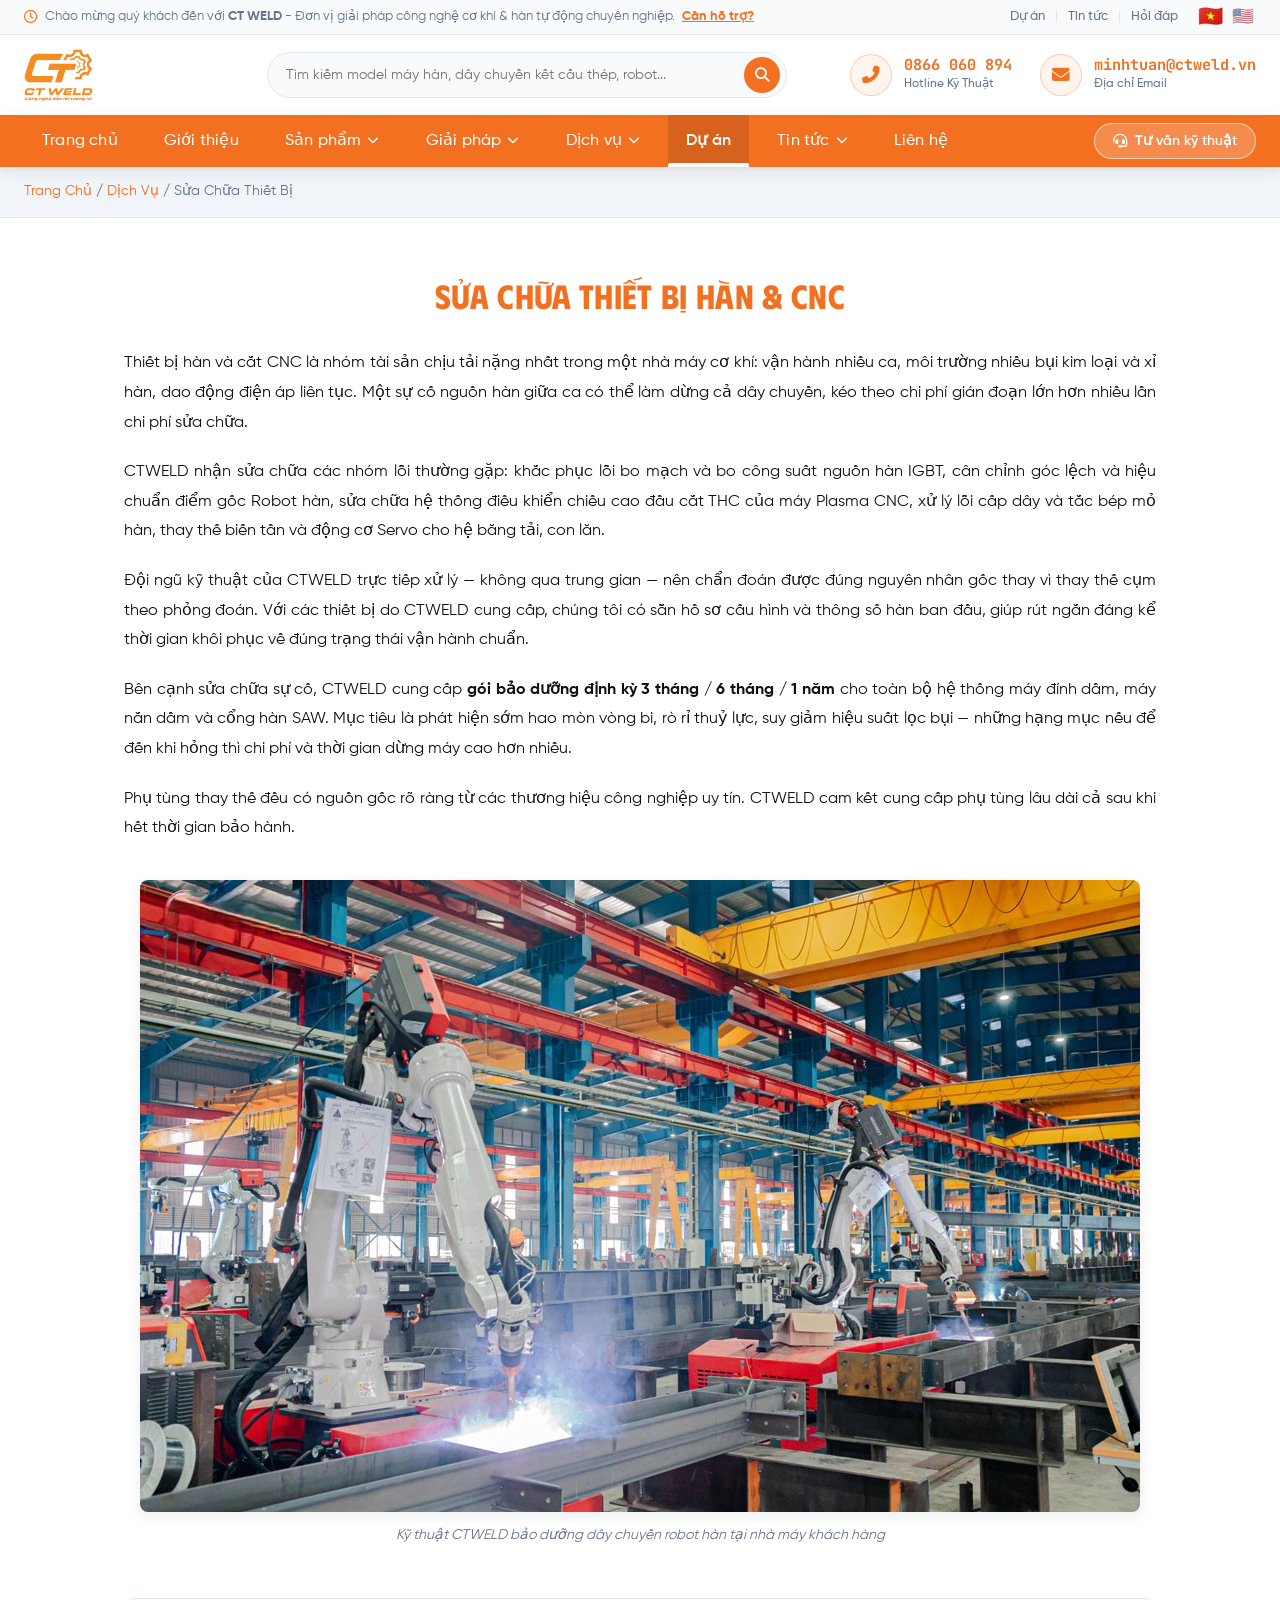
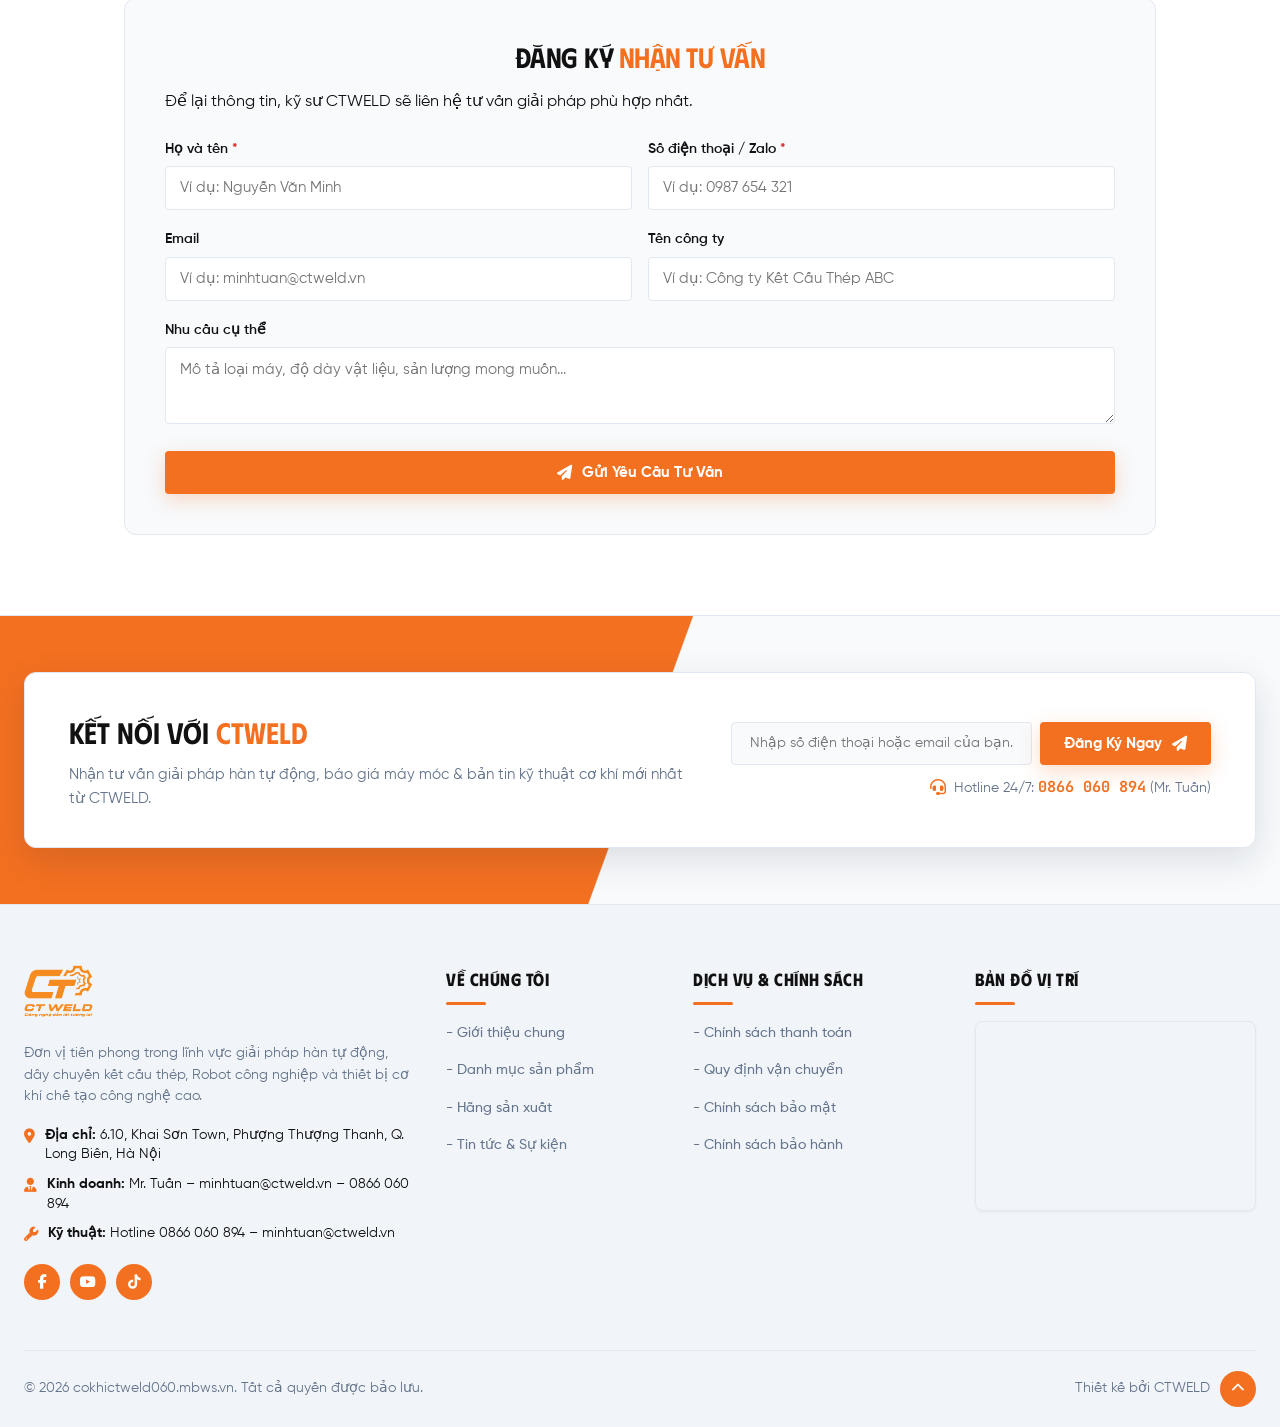
==== dich-vu-chi-tiet.html @ 936752b3 "Align demo with the 39 mockup screenshots embedded in the spec Excel Read the images anchored in the" ====
<!DOCTYPE html>
<html lang="vi">
<head>
  <meta charset="UTF-8">
  <meta name="viewport" content="width=device-width, initial-scale=1.0">
  <title>Dịch Vụ Sửa Chữa Thiết Bị Hàn & CNC | CTWELD</title>
  <meta name="description" content="Dịch vụ sửa chữa nguồn hàn IGBT, cân chỉnh Robot hàn, hệ điều khiển chiều cao đầu cắt THC máy Plasma CNC và bảo dưỡng định kỳ nhà máy.">
  <link rel="stylesheet" href="https://cdnjs.cloudflare.com/ajax/libs/font-awesome/6.4.0/css/all.min.css">
  <link rel="stylesheet" href="css/style.css">
</head>
<body>

  <!-- TOPBAR & HEADER -->
                  <!-- 3-TIER PROFESSIONAL HEADER (MAX-WIDTH 1440PX, IMAGE LOGO, CLEAN DROPDOWNS NO NUMBERS NO ICONS RADIUS 2PX) -->
  <header class="site-header">
    <!-- Tier 1: Top Announcement & Utility Bar -->
    <div class="top-announcement-bar">
      <div class="container">
        <div class="announcement-left">
          <i class="far fa-clock"></i>
          <span>Chào mừng quý khách đến với <strong>CT WELD</strong> - Đơn vị giải pháp công nghệ cơ khí & hàn tự động chuyên nghiệp. <a href="lien-he.html" class="help-link">Cần hỗ trợ?</a></span>
        </div>
        <div class="announcement-right">
          <div class="quick-links">
            <a href="du-an.html">Dự án</a>
            <span class="sep">|</span>
            <a href="tin-tuc.html">Tin tức</a>
            <span class="sep">|</span>
            <a href="lien-he.html">Hỏi đáp</a>
          </div>
          <div class="flags-lang">
            <button class="flag-btn active" title="Tiếng Việt">🇻🇳</button>
            <button class="flag-btn" title="English">🇺🇸</button>
          </div>
        </div>
      </div>
    </div>

    <!-- Tier 2: Middle Logo (Image), Search Bar & Direct Contact Info -->
    <div class="middle-header-bar">
      <div class="container">
        <a href="index.html" class="brand-logo">
          <img src="logoweld.png" alt="CT WELD - Công nghệ dẫn lối tương lai" class="logo-img">
        </a>

        <div class="header-search-bar">
          <input type="text" placeholder="Tìm kiếm model máy hàn, dây chuyền kết cấu thép, robot..." class="search-input">
          <button class="search-btn" aria-label="Search"><i class="fas fa-search"></i></button>
        </div>

        <div class="header-contact-blocks">
          <div class="contact-block">
            <div class="contact-icon"><i class="fas fa-phone-alt"></i></div>
            <div class="contact-info">
              <span class="contact-val">0866 060 894</span>
              <span class="contact-lbl">Hotline Kỹ Thuật</span>
            </div>
          </div>

          <div class="contact-block">
            <div class="contact-icon"><i class="fas fa-envelope"></i></div>
            <div class="contact-info">
              <span class="contact-val">minhtuan@ctweld.vn</span>
              <span class="contact-lbl">Địa chỉ Email</span>
            </div>
          </div>
        </div>

        <button class="mobile-toggle" aria-label="Open Menu">
          <i class="fas fa-bars"></i>
        </button>
      </div>
    </div>

    <!-- Tier 3: Main Navigation Bar (Clean Text Dropdowns, No Numbers, Radius 2px) -->
    <nav class="main-navbar">
      <div class="container">
        <ul class="nav-links-list">
          <li class=""><a href="index.html">Trang chủ</a></li>
          <li class=""><a href="ve-chung-toi.html">Giới thiệu</a></li>

          <!-- III. Sản phẩm with Dropdown -->
          <li class="has-dropdown ">
            <a href="san-pham.html">Sản phẩm <i class="fas fa-chevron-down nav-arrow"></i></a>
            <ul class="dropdown-menu">
              <li><a href="san-pham.html?cat=ket-cau-thep">Dây chuyền kết cấu thép</a></li>
              <li><a href="san-pham.html?cat=robot">Robot công nghiệp</a></li>
            </ul>
          </li>

          <!-- IV. Giải pháp with Dropdown -->
          <li class="has-dropdown ">
            <a href="giai-phap.html">Giải pháp <i class="fas fa-chevron-down nav-arrow"></i></a>
            <ul class="dropdown-menu">
              <li><a href="giai-phap.html#gia-cong-kct">Giải pháp gia công kết cấu thép</a></li>
              <li><a href="giai-phap.html#tu-dong-hoa">Giải pháp tự động hoá</a></li>
              <li><a href="giai-phap.html#xay-dung">Giải pháp công nghiệp xây dựng</a></li>
            </ul>
          </li>

          <!-- V. Dịch vụ with Dropdown -->
          <li class="has-dropdown ">
            <a href="dich-vu.html">Dịch vụ <i class="fas fa-chevron-down nav-arrow"></i></a>
            <ul class="dropdown-menu">
              <li><a href="dich-vu.html#sua-chua">Sửa chữa thiết bị</a></li>
              <li><a href="dich-vu.html#bao-duong">Bảo dưỡng định kỳ</a></li>
              <li><a href="dich-vu.html#vat-tu">Cung cấp vật tư tiêu hao</a></li>
              <li><a href="dich-vu.html#phu-tung">Cung cấp phụ tùng thay thế</a></li>
            </ul>
          </li>

          <li class="active"><a href="du-an.html">Dự án</a></li>

          <!-- VII. Tin tức with Dropdown -->
          <li class="has-dropdown ">
            <a href="tin-tuc.html">Tin tức <i class="fas fa-chevron-down nav-arrow"></i></a>
            <ul class="dropdown-menu">
              <li><a href="tin-tuc.html#doanh-nghiep">Tin tức doanh nghiệp</a></li>
              <li><a href="tin-tuc.html#nganh">Tin tức ngành</a></li>
              <li><a href="tin-tuc.html#bao-chi">Thông cáo báo chí</a></li>
            </ul>
          </li>

          <li class=""><a href="lien-he.html">Liên hệ</a></li>
        </ul>

        <!-- Right Action Button -->
        <div class="nav-action-right">
          <button class="btn-consult-pill trigger-consult-modal">
            <i class="fas fa-headset"></i> Tư vấn kỹ thuật
          </button>
        </div>
      </div>
    </nav>
  </header>

  <!-- BREADCRUMB BAR -->
  <div class="breadcrumb-bar">
    <div class="container">
      <div class="breadcrumb"><a href="index.html">Trang Chủ</a> / <a href="dich-vu.html">Dịch Vụ</a> / <span>Sửa Chữa Thiết Bị</span></div>
    </div>
  </div>

  <!-- LEVEL-2 ARTICLE (theo mockup p6-8-10-cap2-D) -->
  <section class="article-section">
    <div class="container container-narrow">
      <h1 class="article-page-title">SỬA CHỮA THIẾT BỊ HÀN &amp; CNC</h1>

      <p>Thiết bị hàn và cắt CNC là nhóm tài sản chịu tải nặng nhất trong một nhà máy cơ khí: vận hành nhiều ca, môi trường nhiều bụi kim loại và xỉ hàn, dao động điện áp liên tục. Một sự cố nguồn hàn giữa ca có thể làm dừng cả dây chuyền, kéo theo chi phí gián đoạn lớn hơn nhiều lần chi phí sửa chữa.</p>

      <p>CTWELD nhận sửa chữa các nhóm lỗi thường gặp: khắc phục lỗi bo mạch và bo công suất nguồn hàn IGBT, cân chỉnh góc lệch và hiệu chuẩn điểm gốc Robot hàn, sửa chữa hệ thống điều khiển chiều cao đầu cắt THC của máy Plasma CNC, xử lý lỗi cấp dây và tắc bép mỏ hàn, thay thế biến tần và động cơ Servo cho hệ băng tải, con lăn.</p>

      <p>Đội ngũ kỹ thuật của CTWELD trực tiếp xử lý — không qua trung gian — nên chẩn đoán được đúng nguyên nhân gốc thay vì thay thế cụm theo phỏng đoán. Với các thiết bị do CTWELD cung cấp, chúng tôi có sẵn hồ sơ cấu hình và thông số hàn ban đầu, giúp rút ngắn đáng kể thời gian khôi phục về đúng trạng thái vận hành chuẩn.</p>

      <p>Bên cạnh sửa chữa sự cố, CTWELD cung cấp <strong>gói bảo dưỡng định kỳ 3 tháng / 6 tháng / 1 năm</strong> cho toàn bộ hệ thống máy đính dầm, máy nắn dầm và cổng hàn SAW. Mục tiêu là phát hiện sớm hao mòn vòng bi, rò rỉ thuỷ lực, suy giảm hiệu suất lọc bụi — những hạng mục nếu để đến khi hỏng thì chi phí và thời gian dừng máy cao hơn nhiều.</p>

      <p>Phụ tùng thay thế đều có nguồn gốc rõ ràng từ các thương hiệu công nghiệp uy tín. CTWELD cam kết cung cấp phụ tùng lâu dài cả sau khi hết thời gian bảo hành.</p>

      <figure class="article-figure">
        <img src="images/su-menh.jpg" alt="Kỹ thuật CTWELD bảo dưỡng dây chuyền robot hàn tại nhà máy khách hàng">
        <figcaption>Kỹ thuật CTWELD bảo dưỡng dây chuyền robot hàn tại nhà máy khách hàng</figcaption>
      </figure>

      <!-- FORM ĐĂNG KÝ TƯ VẤN CUỐI BÀI (Excel yêu cầu cho trang cấp 2) -->
      <div class="article-form">
        <div class="section-header" style="margin-bottom: 20px;">
          <h2 class="section-title" style="font-size: 1.75rem;">Đăng Ký <span class="text-orange">Nhận Tư Vấn</span></h2>
          <p class="section-subtitle">Để lại thông tin, kỹ sư CTWELD sẽ liên hệ tư vấn giải pháp phù hợp nhất.</p>
        </div>
        <form class="inline-consult-form">
          <div class="form-row-2">
            <div class="form-group">
              <label class="form-label">Họ và tên <span class="req">*</span></label>
              <input type="text" class="form-input" placeholder="Ví dụ: Nguyễn Văn Minh" required>
            </div>
            <div class="form-group">
              <label class="form-label">Số điện thoại / Zalo <span class="req">*</span></label>
              <input type="tel" class="form-input" placeholder="Ví dụ: 0987 654 321" required>
            </div>
          </div>
          <div class="form-row-2">
            <div class="form-group">
              <label class="form-label">Email</label>
              <input type="email" class="form-input" placeholder="Ví dụ: minhtuan@ctweld.vn">
            </div>
            <div class="form-group">
              <label class="form-label">Tên công ty</label>
              <input type="text" class="form-input" placeholder="Ví dụ: Công ty Kết Cấu Thép ABC">
            </div>
          </div>
          <div class="form-group">
            <label class="form-label">Nhu cầu cụ thể</label>
            <textarea class="form-textarea" rows="3" placeholder="Mô tả loại máy, độ dày vật liệu, sản lượng mong muốn..."></textarea>
          </div>
          <button type="submit" class="btn btn-primary" style="width: 100%;"><i class="fas fa-paper-plane"></i> Gửi Yêu Cầu Tư Vấn</button>
        </form>
      </div>
    </div>
  </section>

  <!-- FOOTER -->
    <!-- 9. FOOTER (EXACT STRUCTURE AS REFERENCE IMAGE - LOGO CARD, DASHED LINKS, MAP COLUMN) -->
    <!-- CONNECT WITH US CTA SECTION (FOR SUBPAGES) -->
  <section class="connect-section">
    <div class="container">
      <div class="connect-card">
        <div class="connect-content">
          <h3 class="connect-title">KẾT NỐI VỚI <span class="text-orange">CTWELD</span></h3>
          <p class="connect-desc">Nhận tư vấn giải pháp hàn tự động, báo giá máy móc & bản tin kỹ thuật cơ khí mới nhất từ CTWELD.</p>
        </div>
        <div class="connect-action">
          <div class="connect-form">
            <input type="text" placeholder="Nhập số điện thoại hoặc email của bạn..." class="connect-input">
            <button class="btn btn-primary trigger-consult-modal">Đăng Ký Ngay <i class="fas fa-paper-plane"></i></button>
          </div>
          <div class="connect-hotline">
            <i class="fas fa-headset"></i>
            <span>Hotline 24/7: <strong>0866 060 894</strong> (Mr. Tuấn)</span>
          </div>
        </div>
      </div>
    </div>
  </section>

  <footer class="main-footer">
    <div class="container">
      <div class="footer-top">
        <!-- Col 1: Brand & Contact -->
        <div class="footer-brand">
          <div class="footer-logo-box">
            <img src="logoweld.png" alt="CT WELD" class="logo-img">
          </div>
          <p class="footer-desc-text">
            Đơn vị tiên phong trong lĩnh vực giải pháp hàn tự động, dây chuyền kết cấu thép, Robot công nghiệp và thiết bị cơ khí chế tạo công nghệ cao.
          </p>
          <ul class="footer-contact-list">
            <li>
              <i class="fas fa-map-marker-alt"></i>
              <span><strong>Địa chỉ:</strong> 6.10, Khai Sơn Town, Phượng Thượng Thanh, Q. Long Biên, Hà Nội</span>
            </li>
            <li>
              <i class="fas fa-user-tie"></i>
              <span><strong>Kinh doanh:</strong> Mr. Tuấn – minhtuan@ctweld.vn – 0866 060 894</span>
            </li>
            <li>
              <i class="fas fa-wrench"></i>
              <span><strong>Kỹ thuật:</strong> Hotline 0866 060 894 – minhtuan@ctweld.vn</span>
            </li>
          </ul>

          <div class="footer-social-circle">
            <a href="https://www.facebook.com/ctweld.SME/" target="_blank" class="social-circle-btn" title="Facebook"><i class="fab fa-facebook-f"></i></a>
            <a href="https://www.youtube.com/@ctweld_SME" target="_blank" class="social-circle-btn" title="Youtube"><i class="fab fa-youtube"></i></a>
            <a href="https://www.tiktok.com/@ctweld_sme" target="_blank" class="social-circle-btn" title="TikTok"><i class="fab fa-tiktok"></i></a>
          </div>
        </div>

        <!-- Col 2: VỀ CHÚNG TÔI -->
        <div>
          <h4 class="footer-heading">VỀ CHÚNG TÔI</h4>
          <ul class="footer-dash-links">
            <li><a href="ve-chung-toi.html">- Giới thiệu chung</a></li>
            <li><a href="san-pham.html">- Danh mục sản phẩm</a></li>
            <li><a href="index.html#partners">- Hãng sản xuất</a></li>
            <li><a href="tin-tuc.html">- Tin tức & Sự kiện</a></li>
          </ul>
        </div>

        <!-- Col 3: DỊCH VỤ & CHÍNH SÁCH -->
        <div>
          <h4 class="footer-heading">DỊCH VỤ & CHÍNH SÁCH</h4>
          <ul class="footer-dash-links">
            <li><a href="lien-he.html">- Chính sách thanh toán</a></li>
            <li><a href="lien-he.html">- Quy định vận chuyển</a></li>
            <li><a href="lien-he.html">- Chính sách bảo mật</a></li>
            <li><a href="dich-vu.html">- Chính sách bảo hành</a></li>
          </ul>
        </div>

        <!-- Col 4: BẢN ĐỒ VỊ TRÍ -->
        <div>
          <h4 class="footer-heading">BẢN ĐỒ VỊ TRÍ</h4>
          <div class="footer-map-box">
            <iframe src="https://www.google.com/maps/embed?pb=!1m18!1m12!1m3!1d3723.473523589417!2d105.87532341540263!3d21.053744992299884!2m3!1f0!2f0!3f0!3m2!1i1024!2i768!4f13.1!3m3!1m2!1s0x3135a987d6050b1d%3A0xa1969ebaa3c683b5!2sKhai%20S%C6%A1n%20Town!5e0!3m2!1svi!2svn!4v1700000000000!5m2!1svi!2svn" allowfullscreen="" loading="lazy" referrerpolicy="no-referrer-when-downgrade" title="CTWELD Location Map"></iframe>
          </div>
        </div>
      </div>

      <div class="footer-bottom">
        <div>© 2026 cokhictweld060.mbws.vn. Tất cả quyền được bảo lưu.</div>
        <div style="display: flex; align-items: center;">
          <span>Thiết kế bởi CTWELD</span>
          <a href="#" class="back-to-top-btn" title="Về đầu trang"><i class="fas fa-chevron-up"></i></a>
        </div>
      </div>
    </div>
  </footer>


  <!-- MOBILE DRAWER MENU (theo mockup home-M-1.0: drawer trượt từ trái, nền tối, accordion) -->
  <div class="mobile-drawer-overlay"></div>
  <nav class="mobile-drawer" aria-label="Menu di động">
    <div class="mobile-drawer-head">
      <span>MENU</span>
      <button class="mobile-drawer-close" aria-label="Đóng menu"><i class="fas fa-times"></i></button>
    </div>

    <ul class="mobile-nav">
      <li><div class="mobile-nav-row"><a href="index.html">Trang chủ</a></div></li>
      <li><div class="mobile-nav-row"><a href="ve-chung-toi.html">Về chúng tôi</a></div></li>

      <li>
        <div class="mobile-nav-row">
          <a href="san-pham.html">Sản phẩm</a>
          <button class="mobile-sub-toggle" aria-label="Mở danh mục con"><i class="fas fa-chevron-down"></i></button>
        </div>
        <ul class="mobile-subnav">
          <li><a href="san-pham.html?cat=ket-cau-thep">Dây chuyền kết cấu thép</a></li>
          <li><a href="san-pham.html?cat=robot">Robot công nghiệp</a></li>
        </ul>
      </li>

      <li>
        <div class="mobile-nav-row">
          <a href="giai-phap.html">Giải pháp</a>
          <button class="mobile-sub-toggle" aria-label="Mở danh mục con"><i class="fas fa-chevron-down"></i></button>
        </div>
        <ul class="mobile-subnav">
          <li><a href="giai-phap.html#ket-cau-thep">Giải pháp gia công kết cấu thép</a></li>
          <li><a href="giai-phap.html#tu-dong-hoa">Giải pháp tự động hoá</a></li>
          <li><a href="giai-phap.html#xay-dung">Giải pháp công nghiệp xây dựng</a></li>
        </ul>
      </li>

      <li>
        <div class="mobile-nav-row">
          <a href="dich-vu.html">Dịch vụ</a>
          <button class="mobile-sub-toggle" aria-label="Mở danh mục con"><i class="fas fa-chevron-down"></i></button>
        </div>
        <ul class="mobile-subnav">
          <li><a href="dich-vu.html#sua-chua">Sửa chữa thiết bị</a></li>
          <li><a href="dich-vu.html#bao-duong">Bảo dưỡng định kỳ</a></li>
          <li><a href="dich-vu.html#vat-tu">Cung cấp vật tư tiêu hao</a></li>
          <li><a href="dich-vu.html#phu-tung">Cung cấp phụ tùng thay thế</a></li>
        </ul>
      </li>

      <li><div class="mobile-nav-row"><a href="du-an.html">Dự án</a></div></li>

      <li>
        <div class="mobile-nav-row">
          <a href="tin-tuc.html">Tin tức</a>
          <button class="mobile-sub-toggle" aria-label="Mở danh mục con"><i class="fas fa-chevron-down"></i></button>
        </div>
        <ul class="mobile-subnav">
          <li><a href="tin-tuc.html#doanh-nghiep">Tin tức doanh nghiệp</a></li>
          <li><a href="tin-tuc.html#nganh">Tin tức ngành</a></li>
          <li><a href="tin-tuc.html#bao-chi">Thông cáo báo chí</a></li>
        </ul>
      </li>

      <li><div class="mobile-nav-row"><a href="lien-he.html">Liên hệ</a></div></li>
    </ul>

    <div class="mobile-drawer-lang">
      <button class="active">VN</button>
      <button>EN</button>
    </div>
  </nav>

  <!-- LIGHTBOX XEM ẢNH LỚN -->
  <div class="img-lightbox">
    <button class="img-lightbox-close" aria-label="Đóng"><i class="fas fa-times"></i></button>
    <img src="" alt="">
  </div>

  <script src="js/main.js"></script>
</body>
</html>
---- css/style.css ----
/* ==========================================================================
   CTWELD - BRAND IDENTITY DESIGN SYSTEM (WHITE & ORANGE THEME)
   Typography: Titles = Phudu (48px / 3rem, FW 600) | Content = Gilroy
   Max Width: 1440px | SVG Wave Section Dividers & Anti-Orphan Text Wrap Rules
   ========================================================================== */

@import url('https://fonts.googleapis.com/css2?family=Phudu:wght@300;400;500;600;700;800;900&family=JetBrains+Mono:wght@400;500;600;700&display=swap');

/* LOCAL GILROY FONT FAMILY DECLARATIONS */
@font-face {
  font-family: 'Gilroy';
  src: url('../fonts/Gilroy-Light.ttf') format('truetype');
  font-weight: 300;
  font-style: normal;
}

@font-face {
  font-family: 'Gilroy';
  src: url('../fonts/Gilroy-Regular.ttf') format('truetype');
  font-weight: 400;
  font-style: normal;
}

@font-face {
  font-family: 'Gilroy';
  src: url('../fonts/Gilroy-Medium.ttf') format('truetype');
  font-weight: 500;
  font-style: normal;
}

@font-face {
  font-family: 'Gilroy';
  src: url('../fonts/Gilroy-SemiBold.ttf') format('truetype');
  font-weight: 600;
  font-style: normal;
}

@font-face {
  font-family: 'Gilroy';
  src: url('../fonts/Gilroy-Bold.ttf') format('truetype');
  font-weight: 700;
  font-style: normal;
}

@font-face {
  font-family: 'Gilroy';
  src: url('../fonts/Gilroy-ExtraBold.ttf') format('truetype');
  font-weight: 800;
  font-style: normal;
}

@font-face {
  font-family: 'Gilroy';
  src: url('../fonts/Gilroy-Black.ttf') format('truetype');
  font-weight: 900;
  font-style: normal;
}

:root {
  /* Official CT WELD Brand Palette */
  --color-brand-orange: #F37021;
  --color-brand-orange-dark: #D95D12;
  --color-orange-subtle: #FFF5EE;
  --color-orange-light: #FFECE0;
  
  --color-bg-white: #FFFFFF;
  --color-bg-light: #F8FAFC;
  --color-bg-subtle: #F1F5F9;
  --color-bg-gray: #E2E8F0;
  
  --color-text-heading: #111112;
  --color-text-card-title: #2D3748; /* Softened dark heading color for cards */
  --color-text-main: #111112;
  --color-text-muted: #64748B;
  --color-text-light: #94A3B8;
  --color-text-white: #FFFFFF;
  
  --color-border: #E2E8F0;
  --color-border-orange: rgba(243, 112, 33, 0.3);
  
  /* Typography Specified By User */
  --font-heading: 'Phudu', cursive, sans-serif;
  --font-main: 'Gilroy', -apple-system, BlinkMacSystemFont, 'Segoe UI', Roboto, sans-serif;
  --font-mono: 'JetBrains Mono', monospace;
  
  /* Layout & Spacing - Max Width 1440px */
  --container-max-width: 1440px;
  --radius-sm: 4px;
  --radius-md: 8px;
  --radius-lg: 12px;
  
  /* Shadows */
  --shadow-sm: 0 1px 3px rgba(15, 23, 42, 0.05);
  --shadow-md: 0 4px 16px rgba(15, 23, 42, 0.08);
  --shadow-lg: 0 12px 32px rgba(15, 23, 42, 0.12);
  --shadow-orange: 0 6px 20px rgba(243, 112, 33, 0.25);
  
  /* Transition Speeds */
  --transition-fast: 0.2s cubic-bezier(0.4, 0, 0.2, 1);
  --transition-normal: 0.35s cubic-bezier(0.4, 0, 0.2, 1);
}

/* Base Reset */
*, *::before, *::after {
  box-sizing: border-box;
  margin: 0;
  padding: 0;
}

html {
  scroll-behavior: smooth;
  font-size: 16px;
}

body {
  font-family: var(--font-main);
  background-color: var(--color-bg-white);
  color: var(--color-text-main);
  line-height: 1.6;
  -webkit-font-smoothing: antialiased;
}

/* ANTI-ORPHAN TYPOGRAPHY RULES */
h1, h2, h3, h4, h5, h6,
.section-title, .slide-title, .page-title, .logo-name, .about-title, .footer-heading {
  font-family: var(--font-heading);
  text-wrap: balance;
}

a {
  color: inherit;
  text-decoration: none;
  transition: color var(--transition-fast);
}

ul {
  list-style: none;
}

img {
  max-width: 100%;
  height: auto;
  display: block;
}

button, input, select, textarea {
  font-family: inherit;
  font-size: inherit;
  border: none;
  outline: none;
}

button {
  cursor: pointer;
}

/* Text Highlight Utility */
.text-orange {
  color: var(--color-brand-orange);
  white-space: nowrap;
}

/* Container Utility (Max Width 1440px) */
.container {
  width: 100%;
  max-width: var(--container-max-width);
  margin: 0 auto;
  padding: 0 24px;
}

/* Section Divider SVG Wave Utility */
.section-divider {
  width: 100%;
  overflow: hidden;
  line-height: 0;
  margin-top: -1px;
  margin-bottom: -1px;
  background: transparent;
  pointer-events: none;
  user-select: none;
}

.section-divider svg {
  position: relative;
  display: block;
  width: calc(100% + 1.3px);
  height: 54px;
}

/* Section Header Utility */
.section-header {
  text-align: center;
  max-width: 960px;
  margin: 0 auto 48px auto;
}

.section-tag {
  display: none !important;
}

.section-title {
  font-size: 3rem; /* 48px */
  font-weight: 600; /* FW 600 */
  color: var(--color-text-heading);
  letter-spacing: -0.5px;
  margin-bottom: 14px;
  line-height: 1.25;
  text-wrap: balance;
}

.section-subtitle {
  font-size: 1.1rem;
  color: var(--color-text-muted);
  text-wrap: balance;
}

/* Buttons */
.btn {
  display: inline-flex;
  align-items: center;
  justify-content: center;
  gap: 10px;
  padding: 12px 24px;
  font-weight: 700;
  font-size: 0.95rem;
  border-radius: var(--radius-sm);
  transition: all var(--transition-fast);
  white-space: nowrap;
}

.btn-primary {
  background-color: var(--color-brand-orange);
  color: var(--color-text-white);
  box-shadow: var(--shadow-orange);
}

.btn-primary:hover {
  background-color: var(--color-brand-orange-dark);
  transform: translateY(-2px);
  box-shadow: 0 8px 24px rgba(243, 112, 33, 0.35);
}

.btn-secondary {
  background-color: var(--color-bg-subtle);
  color: var(--color-text-heading);
  border: 1px solid var(--color-border);
}

.btn-secondary:hover {
  background-color: var(--color-bg-gray);
  color: var(--color-brand-orange);
  border-color: var(--color-brand-orange);
  transform: translateY(-2px);
}

.btn-outline {
  background-color: transparent;
  color: var(--color-brand-orange);
  border: 2px solid var(--color-brand-orange);
}

.btn-outline:hover {
  background-color: var(--color-brand-orange);
  color: var(--color-text-white);
}

.btn-sm {
  padding: 8px 16px;
  font-size: 0.875rem;
}

/* ==========================================================================
   HEADER DESIGN (3 TIERS - IMAGE LOGO logoweld.png & NAV DROPDOWNS RADIUS 2PX)
   ========================================================================== */
.site-header {
  width: 100%;
  position: relative;
  z-index: 1000;
  background-color: var(--color-bg-white);
  box-shadow: var(--shadow-sm);
}

.top-announcement-bar {
  background-color: var(--color-bg-light);
  font-size: 0.825rem;
  color: var(--color-text-muted);
  border-bottom: 1px solid var(--color-border);
  padding: 6px 0;
}

.top-announcement-bar .container {
  display: flex;
  justify-content: space-between;
  align-items: center;
}

.announcement-left {
  display: flex;
  align-items: center;
  gap: 8px;
}

.announcement-left i {
  color: var(--color-brand-orange);
}

.announcement-left .help-link {
  color: var(--color-brand-orange);
  font-weight: 700;
  text-decoration: underline;
  margin-left: 4px;
}

.announcement-right {
  display: flex;
  align-items: center;
  gap: 20px;
}

.quick-links {
  display: flex;
  align-items: center;
  gap: 10px;
  font-weight: 500;
  white-space: nowrap;
}

.quick-links a:hover {
  color: var(--color-brand-orange);
}

.quick-links .sep {
  color: var(--color-border);
}

.flags-lang {
  display: flex;
  align-items: center;
  gap: 6px;
}

.flag-btn {
  background: transparent;
  font-size: 1.1rem;
  cursor: pointer;
  opacity: 0.7;
  transition: transform var(--transition-fast), opacity var(--transition-fast);
  padding: 0 2px;
}

.flag-btn.active, .flag-btn:hover {
  opacity: 1;
  transform: scale(1.15);
}

/* Middle Header Bar */
.middle-header-bar {
  padding: 14px 0;
  background-color: var(--color-bg-white);
}

.middle-header-bar .container {
  display: flex;
  justify-content: space-between;
  align-items: center;
  gap: 24px;
}

.brand-logo {
  display: flex;
  align-items: center;
  min-width: 180px;
  flex-shrink: 0;
}

.logo-img {
  height: 52px;
  max-height: 58px;
  width: auto;
  object-fit: contain;
  display: block;
}

.header-search-bar {
  flex: 1;
  max-width: 520px;
  position: relative;
  display: flex;
  align-items: center;
  background: var(--color-bg-light);
  border: 1px solid var(--color-border);
  border-radius: 30px;
  padding: 4px 6px 4px 18px;
  transition: border-color var(--transition-fast), box-shadow var(--transition-fast);
}

.header-search-bar:focus-within {
  border-color: var(--color-brand-orange);
  box-shadow: 0 0 0 3px rgba(243, 112, 33, 0.15);
}

.search-input {
  width: 100%;
  background: transparent;
  font-size: 0.875rem;
  color: var(--color-text-heading);
}

.search-btn {
  width: 36px;
  height: 36px;
  border-radius: 50%;
  background: var(--color-brand-orange);
  color: var(--color-text-white);
  display: flex;
  align-items: center;
  justify-content: center;
  font-size: 0.9rem;
  transition: background-color var(--transition-fast);
  flex-shrink: 0;
}

.search-btn:hover {
  background: var(--color-brand-orange-dark);
}

.header-contact-blocks {
  display: flex;
  align-items: center;
  gap: 28px;
  flex-shrink: 0;
}

.contact-block {
  display: flex;
  align-items: center;
  gap: 12px;
  white-space: nowrap;
}

.contact-icon {
  width: 42px;
  height: 42px;
  border-radius: 50%;
  background: var(--color-orange-subtle);
  color: var(--color-brand-orange);
  display: flex;
  align-items: center;
  justify-content: center;
  font-size: 1.1rem;
  border: 1px solid var(--color-border-orange);
  flex-shrink: 0;
}

.contact-info {
  display: flex;
  flex-direction: column;
}

.contact-val {
  font-family: var(--font-mono);
  font-size: 0.95rem;
  font-weight: 700;
  color: var(--color-brand-orange);
  line-height: 1.2;
}

.contact-lbl {
  font-size: 0.75rem;
  color: var(--color-text-muted);
  font-weight: 500;
}

/* Tier 3: Main Navigation Bar */
.main-navbar {
  background-color: var(--color-brand-orange);
  position: sticky;
  top: 0;
  left: 0;
  width: 100%;
  z-index: 999;
  box-shadow: var(--shadow-md);
}

.main-navbar .container {
  display: flex;
  align-items: center;
  justify-content: space-between;
  height: 52px;
}

.nav-links-list {
  display: flex;
  align-items: center;
  gap: 10px;
  height: 100%;
}

.nav-links-list li {
  height: 100%;
  display: flex;
  align-items: center;
}

.nav-links-list a {
  display: flex;
  align-items: center;
  height: 100%;
  padding: 0 18px;
  color: var(--color-text-white);
  font-size: 0.975rem;
  font-weight: 500;
  position: relative;
  letter-spacing: 0.2px;
  white-space: nowrap;
  transition: background-color var(--transition-fast), font-weight var(--transition-fast);
}

.nav-links-list li.active a,
.nav-links-list a:hover {
  background-color: rgba(0, 0, 0, 0.12);
  font-weight: 600;
}

.nav-links-list li.active a::after {
  content: '';
  position: absolute;
  bottom: 0;
  left: 0;
  width: 100%;
  height: 4px;
  background-color: var(--color-text-white);
  border-radius: 2px 2px 0 0;
}

/* NAV DROPDOWN SUBMENUS (RADIUS 2PX - CLEAN WITHOUT ICONS) */
.nav-links-list li.has-dropdown {
  position: relative;
}

.nav-arrow {
  font-size: 0.72rem;
  margin-left: 6px;
  transition: transform var(--transition-fast);
}

.nav-links-list li.has-dropdown:hover .nav-arrow {
  transform: rotate(180deg);
}

.dropdown-menu {
  position: absolute;
  top: 100%;
  left: 0;
  min-width: 270px;
  background: var(--color-bg-white);
  border-radius: 2px;
  border: 1px solid var(--color-border);
  box-shadow: 0 12px 32px rgba(15, 23, 42, 0.15);
  padding: 4px 0;
  opacity: 0;
  visibility: hidden;
  transform: translateY(10px);
  transition: all var(--transition-fast);
  z-index: 1000;
  display: block;
}

.nav-links-list li.has-dropdown:hover .dropdown-menu {
  opacity: 1;
  visibility: visible;
  transform: translateY(0);
}

.dropdown-menu li {
  width: 100%;
  height: auto;
  display: block;
}

.dropdown-menu a {
  display: block;
  padding: 10px 18px;
  color: var(--color-text-heading);
  font-size: 0.9rem;
  font-weight: 500;
  white-space: nowrap;
  transition: all var(--transition-fast);
  height: auto;
  border-bottom: 1px solid var(--color-bg-subtle);
  background: transparent !important;
}

.dropdown-menu li.active a,
.dropdown-menu li:hover a {
  background-color: var(--color-orange-subtle) !important;
  color: var(--color-brand-orange) !important;
  padding-left: 22px;
}

.dropdown-menu li:last-child a {
  border-bottom: none;
}

.btn-consult-pill {
  display: flex;
  align-items: center;
  gap: 8px;
  background: rgba(255, 255, 255, 0.2);
  color: var(--color-text-white);
  border: 1px solid rgba(255, 255, 255, 0.6);
  padding: 8px 18px;
  border-radius: 20px;
  font-size: 0.875rem;
  font-weight: 600;
  white-space: nowrap;
  transition: all var(--transition-fast);
}

.btn-consult-pill:hover {
  background: var(--color-bg-white);
  color: var(--color-brand-orange);
  border-color: var(--color-bg-white);
}

.mobile-toggle {
  display: none;
  background: transparent;
  color: var(--color-text-heading);
  font-size: 1.6rem;
  padding: 8px;
}

/* ==========================================================================
   2. HERO SLIDE BANNER (PURE MEDIA ONLY - NO OVERLAY, MANUAL SLIDE)
   ========================================================================== */
.hero-slider {
  position: relative;
  height: 640px;
  background-color: #000;
  overflow: hidden;
}

.slide-track {
  display: flex;
  height: 100%;
  transition: transform 0.8s cubic-bezier(0.65, 0, 0.35, 1);
}

.slide-item {
  min-width: 100%;
  height: 100%;
  position: relative;
  display: flex;
  align-items: center;
  background-size: cover;
  background-position: center;
  overflow: hidden;
}

.slide-video-bg {
  position: absolute;
  top: 0;
  left: 0;
  width: 100%;
  height: 100%;
  object-fit: cover;
  z-index: 0;
}

.slider-controls {
  position: absolute;
  bottom: 24px;
  left: 0;
  width: 100%;
  z-index: 10;
}

.slider-controls .container {
  display: flex;
  justify-content: space-between;
  align-items: center;
}

.slider-dots {
  display: flex;
  align-items: center;
  gap: 12px;
}

.dot-item {
  width: 16px;
  height: 16px;
  border-radius: 50%;
  background: rgba(255, 255, 255, 0.6);
  border: 2px solid rgba(255, 255, 255, 0.9);
  box-shadow: var(--shadow-md);
  cursor: pointer;
  position: relative;
  transition: all var(--transition-fast);
}

.dot-item.active {
  background: var(--color-brand-orange);
  border-color: var(--color-brand-orange);
  transform: scale(1.35);
  box-shadow: var(--shadow-orange);
}

.slider-arrows {
  display: flex;
  gap: 10px;
}

.arrow-btn {
  width: 46px;
  height: 46px;
  border-radius: 50%;
  background: rgba(255, 255, 255, 0.85);
  color: var(--color-text-heading);
  border: 1px solid var(--color-border);
  display: flex;
  align-items: center;
  justify-content: center;
  box-shadow: var(--shadow-md);
  transition: all var(--transition-fast);
}

.arrow-btn:hover {
  background: var(--color-brand-orange);
  color: var(--color-text-white);
  border-color: var(--color-brand-orange);
}

/* ==========================================================================
   3. ABOUT US SECTION (INTERACTIVE GALLERY MATCHED HEIGHT WITH TEXT CONTENT BOX)
   ========================================================================== */
.about-section {
  padding: 80px 0 96px 0;
  background-color: var(--color-bg-white);
}

.about-grid {
  display: grid;
  grid-template-columns: 1fr 1fr;
  gap: 60px;
  align-items: center;
}

.about-text {
  display: flex;
  flex-direction: column;
  align-items: flex-start;
}

.about-title {
  font-family: var(--font-heading);
  font-size: 3rem; /* 48px */
  font-weight: 600; /* FW 600 */
  color: var(--color-text-heading);
  margin-bottom: 20px;
  line-height: 1.25;
  text-wrap: balance;
}

.about-title-highlight {
  color: var(--color-brand-orange);
  font-weight: 600;
  display: block;
  margin-top: 4px;
}

.about-sapo {
  font-size: 1.1rem;
  color: var(--color-text-main);
  font-weight: 500;
  margin-bottom: 20px;
  padding-left: 16px;
  border-left: 4px solid var(--color-brand-orange);
}

.about-body {
  color: var(--color-text-muted);
  margin-bottom: 32px;
  font-size: 0.975rem;
}

.about-stats {
  display: grid;
  grid-template-columns: repeat(3, 1fr);
  gap: 20px;
  width: 100%;
  margin-bottom: 32px;
  padding-top: 24px;
  border-top: 1px solid var(--color-border);
}

.stat-box {
  display: flex;
  flex-direction: column;
}

.stat-number {
  font-family: var(--font-heading);
  font-size: 2.5rem;
  font-weight: 800;
  color: var(--color-brand-orange);
  line-height: 1;
}

.stat-label {
  font-size: 0.85rem;
  color: var(--color-text-muted);
  margin-top: 6px;
  font-weight: 600;
  white-space: nowrap;
}

.about-media {
  display: flex;
  flex-direction: column;
}

.media-wrapper {
  position: relative;
  height: 380px; /* Increased height to balance with left text content box */
  background-color: var(--color-bg-subtle);
  border-radius: var(--radius-lg);
  overflow: hidden;
  box-shadow: var(--shadow-lg);
  border: 1px solid var(--color-border);
}

.media-wrapper img {
  width: 100%;
  height: 100%;
  object-fit: cover;
  transition: opacity 0.3s ease;
}

.play-badge {
  position: absolute;
  top: 50%;
  left: 50%;
  transform: translate(-50%, -50%);
  width: 72px;
  height: 72px;
  background: var(--color-brand-orange);
  border-radius: 50%;
  display: flex;
  align-items: center;
  justify-content: center;
  color: var(--color-text-white);
  font-size: 1.6rem;
  box-shadow: var(--shadow-orange);
  transition: transform var(--transition-fast);
  cursor: pointer;
}

.about-media:hover .play-badge {
  transform: translate(-50%, -50%) scale(1.1);
}

/* 3 Rectangular Gallery Thumbnails Row Underneath Main Image (Height Increased to 96px) */
.about-thumbs-row {
  display: grid;
  grid-template-columns: repeat(3, 1fr);
  gap: 14px;
  margin-top: 16px;
}

.about-thumb {
  position: relative;
  height: 96px; /* Increased thumbnail height */
  border-radius: var(--radius-sm);
  overflow: hidden;
  border: 2px solid var(--color-border);
  cursor: pointer;
  transition: all var(--transition-fast);
  background-color: var(--color-bg-subtle);
}

.about-thumb img {
  width: 100%;
  height: 100%;
  object-fit: cover;
  transition: transform var(--transition-fast);
}

.about-thumb:hover {
  border-color: var(--color-brand-orange-dark);
}

.about-thumb:hover img {
  transform: scale(1.06);
}

.about-thumb.active {
  border-color: var(--color-brand-orange);
  box-shadow: 0 0 0 2px rgba(243, 112, 33, 0.3);
}

/* ==========================================================================
   3 PILLARS SECTION: TẦM NHÌN - SỨ MỆNH - GIÁ TRỊ CỐT LÕI (3 CARDS WITH ALWAYS ON BOX-SHADOW)
   ========================================================================== */
.pillars-section-box {
  background: transparent;
  border: none;
  padding: 0;
  margin-top: 60px;
}

.pillars-header {
  text-align: center;
  margin-bottom: 40px;
}

.pillars-title {
  font-family: var(--font-heading);
  font-size: 2.25rem;
  font-weight: 700;
  color: var(--color-text-heading);
  text-transform: uppercase;
  letter-spacing: 0.5px;
}

.pillars-grid {
  display: grid;
  grid-template-columns: repeat(3, 1fr);
  gap: 28px;
}

.pillar-card {
  background: var(--color-bg-white);
  padding: 32px 28px;
  border-radius: var(--radius-md);
  border: none; /* No border as requested */
  box-shadow: 0 0 126px -92px rgba(0, 0, 0, 0.35); /* Persistent box-shadow always visible without hover */
  transition: transform var(--transition-fast);
  display: flex;
  flex-direction: column;
  align-items: center;
}

.pillar-card:hover {
  transform: translateY(-2px);
  border: none;
  box-shadow: 0 0 126px -92px rgba(0, 0, 0, 0.35); /* Keeps exact same shadow on hover */
}

.pillar-icon-box {
  width: 56px;
  height: 56px;
  background: var(--color-orange-subtle); /* #FFF5EE - Nền màu nhạt */
  border-radius: 5px; /* Radius 5px as requested by user */
  display: flex;
  align-items: center;
  justify-content: center;
  color: var(--color-brand-orange);
  font-size: 1.5rem;
  margin-bottom: 18px;
  border: none; /* Removed orange border as requested by user */
}

.pillar-card-title {
  font-family: var(--font-main); /* Gilroy font as requested by user */
  font-size: 20px; /* Reduced to 20px as requested by user */
  font-weight: 700;
  color: var(--color-text-heading);
  margin-bottom: 12px;
  text-align: center;
  text-transform: none; /* No uppercase as requested by user */
  width: 100%;
}

.pillar-card-desc {
  font-size: 0.95rem; /* Larger text size as requested by user */
  color: var(--color-text-muted);
  text-align: justify;
  text-justify: inter-word;
  line-height: 1.6;
  width: 100%;
}

/* ==========================================================================
   4. PRODUCT CATEGORIES (CARD HOVER: LIFT 2PX, NO BORDER COLOR CHANGE, NO SHADOW)
   ========================================================================== */
.categories-section {
  padding: 80px 0 96px 0;
  background-color: var(--color-bg-light);
}

/* 2 danh mục sản phẩm theo cấu trúc chốt trong file Excel (3.1, 3.2) */
.category-grid {
  display: grid;
  grid-template-columns: repeat(2, 1fr);
  gap: 24px;
}

.category-card {
  background: var(--color-bg-white);
  border-radius: var(--radius-md);
  border: 1px solid var(--color-border);
  overflow: hidden;
  transition: transform var(--transition-fast);
  display: flex;
  flex-direction: column;
}

.category-card:hover {
  transform: translateY(-2px);
  box-shadow: none;
  border-color: var(--color-border);
}

.cat-thumb {
  position: relative;
  height: 200px;
  overflow: hidden;
  background-color: var(--color-bg-subtle);
}

.cat-thumb img {
  width: 100%;
  height: 100%;
  object-fit: cover;
  transition: transform 0.5s ease;
}

.category-card:hover .cat-thumb img {
  transform: scale(1.05);
}

.cat-badge {
  position: absolute;
  top: 12px;
  left: 12px;
  background: var(--color-brand-orange);
  color: var(--color-text-white);
  font-family: var(--font-mono);
  font-size: 0.75rem;
  font-weight: 700;
  padding: 4px 10px;
  border-radius: var(--radius-sm);
  white-space: nowrap;
}

.cat-body {
  padding: 24px;
  flex-grow: 1;
  display: flex;
  flex-direction: column;
}

.cat-title {
  font-family: var(--font-heading);
  font-size: 1.15rem;
  font-weight: 600;
  color: var(--color-text-card-title);
  margin-bottom: 10px;
  white-space: nowrap;
  overflow: hidden;
  text-overflow: ellipsis;
  width: 100%;
}

.cat-desc {
  font-size: 0.9rem;
  color: var(--color-text-muted);
  margin-bottom: 20px;
  flex-grow: 1;
}

.cat-link {
  font-weight: 600;
  font-size: 0.9rem;
  color: var(--color-brand-orange);
  display: inline-flex;
  align-items: center;
  gap: 6px;
  white-space: nowrap;
}

.category-card:hover .cat-link i {
  transform: translateX(4px);
}

/* ==========================================================================
   5. FEATURED MACHINES (CARD HOVER: LIFT 2PX, NO BORDER COLOR CHANGE, NO SHADOW)
   ========================================================================== */
.featured-section {
  padding: 80px 0 96px 0;
  background-color: var(--color-bg-white);
}

.products-grid {
  display: grid;
  grid-template-columns: repeat(4, 1fr);
  gap: 24px;
}

.product-card {
  background-color: var(--color-bg-white);
  border: 1px solid var(--color-border);
  border-radius: var(--radius-md);
  overflow: hidden;
  transition: transform var(--transition-fast);
  display: flex;
  flex-direction: column;
}

.product-card:hover {
  transform: translateY(-2px);
  box-shadow: none;
  border-color: var(--color-border);
}

.product-thumb {
  position: relative;
  height: 220px;
  background-color: var(--color-bg-subtle);
  display: flex;
  align-items: center;
  justify-content: center;
  overflow: hidden;
}

.product-thumb img {
  width: 100%;
  height: 100%;
  object-fit: cover;
}

.prod-tag {
  position: absolute;
  top: 12px;
  right: 12px;
  background: var(--color-brand-orange);
  color: var(--color-text-white);
  font-size: 0.75rem;
  font-weight: 800;
  padding: 3px 8px;
  border-radius: 2px;
  text-transform: uppercase;
  white-space: nowrap;
}

.product-info {
  padding: 20px;
  display: flex;
  flex-direction: column;
  flex-grow: 1;
}

.prod-code {
  font-family: var(--font-mono);
  font-size: 0.8rem;
  color: var(--color-brand-orange);
  font-weight: 700;
  margin-bottom: 6px;
  white-space: nowrap;
}

.prod-title {
  font-family: var(--font-heading);
  font-size: 1.05rem;
  font-weight: 600;
  color: var(--color-text-card-title);
  margin-bottom: 12px;
  line-height: 1.35;
  white-space: nowrap;
  overflow: hidden;
  text-overflow: ellipsis;
  width: 100%;
}

.prod-specs {
  font-size: 0.85rem;
  color: var(--color-text-muted);
  margin-bottom: 20px;
  display: flex;
  flex-direction: column;
  gap: 6px;
  background: var(--color-bg-subtle);
  padding: 10px 12px;
  border-radius: var(--radius-sm);
  border: 1px solid var(--color-border);
}

.spec-item {
  display: flex;
  justify-content: space-between;
}

.spec-key {
  font-weight: 500;
  white-space: nowrap;
}

.spec-val {
  font-weight: 600;
  color: var(--color-text-heading);
  white-space: nowrap;
}

.prod-action {
  margin-top: auto;
}

/* ==========================================================================
   PRODUCT PAGE SIDEBAR & SEARCH/STATS TOOLBAR LAYOUT
   ========================================================================== */
.product-page-layout {
  display: grid;
  grid-template-columns: 280px 1fr;
  gap: 32px;
  align-items: start;
}

.product-sidebar {
  background: var(--color-bg-white);
  border: 1px solid var(--color-border);
  border-radius: var(--radius-lg);
  padding: 24px;
  box-shadow: var(--shadow-sm);
  display: flex;
  flex-direction: column;
  gap: 24px;
}

.sidebar-widget-title {
  font-family: var(--font-heading);
  font-size: 1.1rem;
  font-weight: 700;
  color: var(--color-text-heading);
  padding-bottom: 10px;
  border-bottom: 2px solid var(--color-brand-orange);
  margin-bottom: 14px;
  text-transform: uppercase;
  letter-spacing: 0.5px;
}

.sidebar-cat-list {
  display: flex;
  flex-direction: column;
  gap: 4px;
}

.sidebar-cat-item > a {
  display: flex;
  justify-content: space-between;
  align-items: center;
  padding: 10px 12px;
  border-radius: var(--radius-sm);
  font-size: 0.925rem;
  font-weight: 600;
  color: var(--color-text-heading);
  transition: all var(--transition-fast);
}

.sidebar-cat-item > a:hover,
.sidebar-cat-item.active > a {
  background-color: var(--color-orange-subtle);
  color: var(--color-brand-orange);
}

.cat-count {
  font-family: var(--font-mono);
  font-size: 0.78rem;
  font-weight: 700;
  background: rgba(243, 112, 33, 0.12);
  color: var(--color-brand-orange);
  padding: 2px 8px;
  border-radius: 12px;
}

.sidebar-subcat-list {
  padding-left: 14px;
  margin-top: 4px;
  display: flex;
  flex-direction: column;
  gap: 2px;
}

.sidebar-subcat-list a {
  display: block;
  padding: 6px 10px;
  font-size: 0.85rem;
  color: var(--color-text-muted);
  font-weight: 500;
  transition: all var(--transition-fast);
}

.sidebar-subcat-list a:hover {
  color: var(--color-brand-orange);
}

.brand-filter-list {
  display: flex;
  flex-direction: column;
  gap: 8px;
}

.brand-filter-item {
  display: flex;
  align-items: center;
  gap: 10px;
  font-size: 0.875rem;
  color: var(--color-text-heading);
  cursor: pointer;
  user-select: none;
}

.brand-filter-item input[type="checkbox"] {
  appearance: none;
  -webkit-appearance: none;
  width: 18px;
  height: 18px;
  border: 1px solid var(--color-border);
  border-radius: 4px;
  background-color: var(--color-bg-white);
  cursor: pointer;
  position: relative;
  display: inline-flex;
  align-items: center;
  justify-content: center;
  transition: all var(--transition-fast);
  flex-shrink: 0;
}

.brand-filter-item input[type="checkbox"]:checked {
  background-color: var(--color-brand-orange);
  border-color: var(--color-brand-orange);
}

.brand-filter-item input[type="checkbox"]:checked::after {
  content: '\f00c';
  font-family: 'Font Awesome 6 Free';
  font-weight: 900;
  color: #FFFFFF;
  font-size: 0.72rem;
  display: block;
}

.product-toolbar {
  background: var(--color-bg-white);
  border: 1px solid var(--color-border);
  border-radius: var(--radius-lg);
  padding: 16px 24px;
  margin-bottom: 24px;
  display: flex;
  justify-content: space-between;
  align-items: center;
  gap: 20px;
  box-shadow: var(--shadow-sm);
}

.toolbar-stats {
  font-size: 0.925rem;
  color: var(--color-text-muted);
  white-space: nowrap;
}

.toolbar-stats strong {
  color: var(--color-brand-orange);
  font-weight: 700;
}

.toolbar-controls {
  display: flex;
  align-items: center;
  gap: 14px;
  flex-grow: 1;
  justify-content: flex-end;
}

.toolbar-search {
  position: relative;
  max-width: 320px;
  width: 100%;
}

.toolbar-search-input {
  width: 100%;
  padding: 8px 14px 8px 36px;
  border-radius: var(--radius-sm);
  border: 1px solid var(--color-border);
  font-size: 0.875rem;
  background: var(--color-bg-light);
}

.toolbar-search-input:focus {
  border-color: var(--color-brand-orange);
  background: var(--color-bg-white);
}

.toolbar-search-icon {
  position: absolute;
  left: 12px;
  top: 50%;
  transform: translateY(-50%);
  color: var(--color-text-muted);
  font-size: 0.85rem;
}

.toolbar-sort-select {
  padding: 8px 14px;
  border-radius: var(--radius-sm);
  border: 1px solid var(--color-border);
  font-size: 0.875rem;
  font-weight: 600;
  color: var(--color-text-heading);
  background: var(--color-bg-light);
  cursor: pointer;
}

.toolbar-sort-select:focus {
  border-color: var(--color-brand-orange);
}

.product-grid-3cols {
  display: grid;
  grid-template-columns: repeat(3, 1fr);
  gap: 24px;
}

/* ==========================================================================
   NEWS PAGE SIDEBAR & LAYOUT STYLES (MATCHING REFERENCE IMAGE)
   ========================================================================== */
.news-page-layout {
  display: grid;
  grid-template-columns: 1fr 340px;
  gap: 36px;
  align-items: start;
}

.news-main-grid {
  display: grid;
  grid-template-columns: repeat(3, 1fr);
  gap: 24px;
}

.news-sidebar {
  display: flex;
  flex-direction: column;
  gap: 24px;
}

.sidebar-card {
  background: var(--color-bg-white);
  border: 1px solid var(--color-border);
  border-radius: var(--radius-lg);
  padding: 24px;
  box-shadow: var(--shadow-sm);
}

.sidebar-search-card {
  background: var(--color-bg-white);
  border: 1px solid var(--color-border);
  border-radius: var(--radius-lg);
  padding: 20px 24px;
  box-shadow: var(--shadow-sm);
}

.sidebar-search-box {
  position: relative;
  width: 100%;
}

.sidebar-search-input {
  width: 100%;
  padding: 12px 42px 12px 18px;
  border-radius: 30px;
  border: 1px solid var(--color-border);
  background: var(--color-bg-light);
  font-size: 0.9rem;
  color: var(--color-text-heading);
  transition: all var(--transition-fast);
}

.sidebar-search-input:focus {
  border-color: var(--color-brand-orange);
  background: var(--color-bg-white);
  outline: none;
}

.sidebar-search-btn {
  position: absolute;
  right: 14px;
  top: 50%;
  transform: translateY(-50%);
  background: transparent;
  color: var(--color-text-muted);
  font-size: 0.95rem;
}

.sidebar-title-bar {
  display: flex;
  align-items: center;
  gap: 10px;
  font-family: var(--font-heading);
  font-size: 1.15rem;
  font-weight: 700;
  color: var(--color-text-heading);
  margin-bottom: 20px;
}

.sidebar-title-bar::before {
  content: '';
  display: block;
  width: 4px;
  height: 20px;
  background: var(--color-brand-orange);
  border-radius: 2px;
}

.news-cat-list {
  display: flex;
  flex-direction: column;
  gap: 2px;
}

.news-cat-item {
  display: flex;
  justify-content: space-between;
  align-items: center;
  padding: 10px 0;
  border-bottom: 1px dashed var(--color-border);
  font-size: 0.925rem;
  color: var(--color-text-heading);
  font-weight: 500;
  transition: color var(--transition-fast);
}

.news-cat-item:last-child {
  border-bottom: none;
}

.news-cat-item:hover {
  color: var(--color-brand-orange);
}

.news-cat-badge {
  font-family: var(--font-mono);
  font-size: 0.8rem;
  color: var(--color-text-muted);
  background: var(--color-bg-light);
  padding: 2px 10px;
  border-radius: 12px;
  border: 1px solid var(--color-border);
}

.recent-articles-list {
  display: flex;
  flex-direction: column;
  gap: 18px;
}

.recent-article-item {
  display: flex;
  align-items: center;
  gap: 14px;
}

.recent-article-thumb {
  width: 68px;
  height: 68px;
  border-radius: 12px;
  overflow: hidden;
  flex-shrink: 0;
  background: var(--color-bg-subtle);
}

.recent-article-thumb img {
  width: 100%;
  height: 100%;
  object-fit: cover;
  transition: transform var(--transition-fast);
}

.recent-article-item:hover .recent-article-thumb img {
  transform: scale(1.08);
}

.recent-article-info {
  display: flex;
  flex-direction: column;
  gap: 4px;
}

.recent-article-title {
  font-size: 0.925rem;
  font-weight: 600;
  color: var(--color-text-heading);
  line-height: 1.35;
  display: -webkit-box;
  -webkit-line-clamp: 2;
  -webkit-box-orient: vertical;
  overflow: hidden;
  transition: color var(--transition-fast);
}

.recent-article-item:hover .recent-article-title {
  color: var(--color-brand-orange);
}

.recent-article-date {
  font-family: var(--font-mono);
  font-size: 0.78rem;
  color: var(--color-text-muted);
}

/* ==========================================================================
   6. FEATURED PROJECTS CAROUSEL (3.5 CARDS PER VIEW)
   ========================================================================== */
.projects-section {
  padding: 80px 0 96px 0;
  background-color: var(--color-bg-light);
  color: var(--color-text-heading);
  overflow: hidden;
}

.projects-slider-wrapper {
  position: relative;
  width: 100%;
  margin-top: 40px;
}

.projects-track {
  display: flex;
  gap: 24px;
  transition: transform 0.5s ease-out;
  padding: 10px 0;
}

.project-card {
  flex: 0 0 calc(28.5% - 18px);
  min-width: 320px;
  background-color: var(--color-bg-white);
  border: 1px solid var(--color-border);
  border-radius: var(--radius-md);
  overflow: hidden;
  transition: transform var(--transition-fast);
}

.project-card:hover {
  transform: translateY(-2px);
  box-shadow: none;
  border-color: var(--color-border);
}

.proj-thumb {
  position: relative;
  height: 220px;
  overflow: hidden;
}

.proj-thumb img {
  width: 100%;
  height: 100%;
  object-fit: cover;
}

.proj-status {
  position: absolute;
  bottom: 12px;
  left: 12px;
  background: rgba(255, 255, 255, 0.95);
  backdrop-filter: blur(4px);
  color: var(--color-brand-orange);
  font-family: var(--font-mono);
  font-size: 0.75rem;
  font-weight: 700;
  padding: 4px 10px;
  border-radius: var(--radius-sm);
  border: 1px solid var(--color-border-orange);
  white-space: nowrap;
}

.proj-body {
  padding: 24px;
}

.proj-meta {
  font-size: 0.825rem;
  color: var(--color-text-muted);
  margin-bottom: 8px;
  display: flex;
  align-items: center;
  gap: 8px;
  font-weight: 500;
  white-space: nowrap;
}

.proj-title {
  font-family: var(--font-heading);
  font-size: 1.1rem;
  font-weight: 600;
  color: var(--color-text-card-title);
  margin-bottom: 12px;
  line-height: 1.35;
  white-space: nowrap;
  overflow: hidden;
  text-overflow: ellipsis;
  width: 100%;
}

.proj-desc {
  font-size: 0.9rem;
  color: var(--color-text-muted);
  line-height: 1.5;
}

/* ==========================================================================
   7. STRATEGIC PARTNERS MARQUEE
   ========================================================================== */
.partners-section {
  padding: 60px 0;
  background-color: var(--color-bg-white);
}

.marquee-container {
  overflow: hidden;
  user-select: none;
  display: flex;
  gap: 40px;
  position: relative;
}

.marquee-container::before,
.marquee-container::after {
  content: '';
  position: absolute;
  top: 0;
  width: 120px;
  height: 100%;
  z-index: 2;
  pointer-events: none;
}

.marquee-container::before {
  left: 0;
  background: linear-gradient(to right, #FFFFFF, transparent);
}

.marquee-container::after {
  right: 0;
  background: linear-gradient(to left, #FFFFFF, transparent);
}

.marquee-content {
  flex-shrink: 0;
  display: flex;
  justify-content: space-around;
  gap: 60px;
  min-width: 100%;
  animation: scrollMarquee 30s linear infinite;
}

@keyframes scrollMarquee {
  from { transform: translateX(0); }
  to { transform: translateX(-100%); }
}

.partner-logo {
  height: 50px;
  display: flex;
  align-items: center;
  justify-content: center;
  filter: grayscale(100%);
  opacity: 0.5;
  transition: all var(--transition-fast);
}

.partner-logo:hover {
  filter: grayscale(0%);
  opacity: 1;
}

.partner-logo font {
  font-family: var(--font-mono);
  font-size: 1.3rem;
  font-weight: 800;
  color: var(--color-text-heading);
  letter-spacing: 1px;
}

/* ==========================================================================
   8. NEWS SECTION (MATCHED WITH PROJECTS SECTION - 3.5 CARDS PER VIEW)
   ========================================================================== */
.news-section {
  padding: 80px 0 96px 0;
  background-color: var(--color-bg-light);
  overflow: hidden;
}

.news-slider-wrapper {
  position: relative;
  width: 100%;
  margin-top: 40px;
}

.news-track {
  display: flex;
  gap: 24px;
  transition: transform 0.6s cubic-bezier(0.4, 0, 0.2, 1);
  padding: 10px 0;
}

.news-card {
  flex: 0 0 calc(28.5% - 18px);
  min-width: 320px;
  background-color: var(--color-bg-white);
  border-radius: var(--radius-md);
  border: 1px solid var(--color-border);
  overflow: hidden;
  transition: transform var(--transition-fast);
  display: flex;
  flex-direction: column;
}

.news-card:hover {
  transform: translateY(-2px);
  box-shadow: none;
  border-color: var(--color-border);
}

.news-thumb {
  height: 220px;
  overflow: hidden;
}

.news-thumb img {
  width: 100%;
  height: 100%;
  object-fit: cover;
}

.news-body {
  padding: 24px;
  display: flex;
  flex-direction: column;
  flex-grow: 1;
}

.news-date {
  font-family: var(--font-mono);
  font-size: 0.8rem;
  color: var(--color-brand-orange);
  font-weight: 700;
  margin-bottom: 8px;
  white-space: nowrap;
}

.news-title {
  font-family: var(--font-heading);
  font-size: 1.1rem;
  font-weight: 600;
  color: var(--color-text-card-title);
  margin-bottom: 12px;
  line-height: 1.35;
  white-space: nowrap;
  overflow: hidden;
  text-overflow: ellipsis;
  width: 100%;
}

.news-excerpt {
  font-size: 0.9rem;
  color: var(--color-text-muted);
  margin-bottom: 20px;
  line-height: 1.5;
}

.news-link {
  margin-top: auto;
  font-size: 0.875rem;
  font-weight: 600;
  color: var(--color-text-heading);
  display: inline-flex;
  align-items: center;
  gap: 6px;
  white-space: nowrap;
}

.news-card:hover .news-link {
  color: var(--color-brand-orange);
}

/* ==========================================================================
   STICKY SCROLL HORIZONTAL TIMELINE (QUÁ TRÌNH HÌNH THÀNH CTWELD)
   ========================================================================== */
.history-sticky-section {
  position: relative;
  height: 220vh;
  background-color: var(--color-bg-light);
  border-top: 1px solid var(--color-border);
}

.history-sticky-container {
  position: sticky;
  top: 0;
  height: 100vh;
  display: flex;
  flex-direction: column;
  justify-content: center;
  overflow: hidden;
  padding: 30px 0;
}

.timeline-viewport {
  position: relative;
  width: 100%;
  max-width: 1440px;
  margin: 0 auto;
  overflow: hidden;
  padding: 20px 0;
}

.timeline-track {
  display: flex;
  position: relative;
  width: max-content;
  padding: 0 140px;
  gap: 80px;
  transition: transform 0.1s cubic-bezier(0.1, 0.2, 0.1, 1);
  will-change: transform;
}

.timeline-line-bg {
  position: absolute;
  top: 50%;
  left: 140px;
  right: 140px;
  height: 2px;
  background: #E2E8F0;
  transform: translateY(-50%);
  z-index: 1;
}

.timeline-line-active {
  position: absolute;
  top: 0;
  left: 0;
  height: 100%;
  width: 0%;
  background: var(--color-brand-orange);
  transition: width 0.1s linear;
}

.timeline-col {
  position: relative;
  z-index: 2;
  display: flex;
  flex-direction: column;
  align-items: center;
  width: 280px;
  flex-shrink: 0;
}

.slot-top, .slot-bottom {
  width: 100%;
  height: 210px;
  display: flex;
  flex-direction: column;
  align-items: center;
  justify-content: center;
  text-align: center;
}

.slot-top { justify-content: flex-end; padding-bottom: 16px; }
.slot-bottom { justify-content: flex-start; padding-top: 16px; }

.timeline-img {
  width: 260px;
  height: 155px;
  object-fit: cover;
  border-radius: 16px;
  display: block;
  box-shadow: 0 4px 16px rgba(15, 23, 42, 0.08);
}

.date-text {
  font-family: var(--font-heading);
  font-size: 2.6rem;
  font-weight: 800;
  color: var(--color-brand-orange);
  line-height: 1;
  margin-bottom: 8px;
  letter-spacing: -0.5px;
}

.desc-text {
  font-size: 0.925rem;
  color: var(--color-text-muted);
  max-width: 250px;
  line-height: 1.45;
  font-weight: 500;
}

.node-circle {
  width: 32px;
  height: 32px;
  border-radius: 50%;
  border: 2px solid #CBD5E1;
  background: #FFFFFF;
  display: flex;
  align-items: center;
  justify-content: center;
  transition: all 0.25s ease;
  flex-shrink: 0;
  cursor: pointer;
}

.node-inner {
  width: 12px;
  height: 12px;
  border-radius: 50%;
  background: transparent;
  transition: background 0.25s ease;
}

.node-circle.active {
  border-color: var(--color-brand-orange);
  transform: scale(1.15);
  box-shadow: 0 0 0 4px rgba(243, 112, 33, 0.18);
}

.node-circle.active .node-inner {
  background: var(--color-brand-orange);
}

.timeline-arrow {
  position: absolute;
  top: 50%;
  transform: translateY(-50%);
  width: 40px;
  height: 40px;
  border-radius: 50%;
  background: #FFFFFF;
  border: 1px solid var(--color-border);
  box-shadow: var(--shadow-sm);
  color: var(--color-text-muted);
  display: flex;
  align-items: center;
  justify-content: center;
  z-index: 10;
  cursor: pointer;
  transition: all var(--transition-fast);
}

.timeline-arrow:hover {
  background: var(--color-brand-orange);
  color: #FFFFFF;
  border-color: var(--color-brand-orange);
}

.timeline-arrow.prev { left: 24px; }
.timeline-arrow.next { right: 24px; }

/* ==========================================================================
   SUBPAGE CONNECT WITH US CTA SECTION (DIAGONAL 50/50 SPLIT ORANGE & LIGHT BG)
   ========================================================================== */
.connect-section {
  padding: 56px 0;
  background: linear-gradient(110deg, var(--color-brand-orange) 50%, var(--color-bg-light) 50.1%);
  border-top: 1px solid var(--color-border);
  position: relative;
  overflow: hidden;
}

.connect-card {
  background: var(--color-bg-white);
  border-radius: var(--radius-lg);
  border: 1px solid var(--color-border);
  padding: 36px 44px;
  display: flex;
  justify-content: space-between;
  align-items: center;
  gap: 36px;
  box-shadow: 0 12px 36px rgba(15, 23, 42, 0.12);
}

.connect-title {
  font-family: var(--font-heading);
  font-size: 1.85rem;
  font-weight: 600;
  color: var(--color-text-heading);
  margin-bottom: 6px;
}

.connect-desc {
  font-size: 0.95rem;
  color: var(--color-text-muted);
}

.connect-action {
  display: flex;
  flex-direction: column;
  align-items: flex-end;
  gap: 10px;
  min-width: 480px;
}

.connect-form {
  display: flex;
  width: 100%;
  gap: 8px;
}

.connect-input {
  flex-grow: 1;
  padding: 12px 18px;
  border-radius: var(--radius-sm);
  border: 1px solid var(--color-border);
  font-size: 0.9rem;
  background: var(--color-bg-light);
  color: var(--color-text-heading);
}

.connect-input:focus {
  border-color: var(--color-brand-orange);
  outline: none;
  background: var(--color-bg-white);
}

.connect-hotline {
  display: flex;
  align-items: center;
  gap: 8px;
  font-size: 0.875rem;
  color: var(--color-text-muted);
}

.connect-hotline i {
  color: var(--color-brand-orange);
  font-size: 1rem;
}

.connect-hotline strong {
  color: var(--color-brand-orange);
  font-family: var(--font-mono);
  font-size: 0.95rem;
}

/* ==========================================================================
   9. FOOTER (CLEAN LOGO NO BACKGROUND NO SHADOW)
   ========================================================================== */
.main-footer {
  background-color: var(--color-bg-subtle);
  color: var(--color-text-main);
  padding-top: 60px;
  border-top: 1px solid var(--color-border);
}

.footer-top {
  display: grid;
  grid-template-columns: 2.2fr 1.2fr 1.4fr 1.6fr;
  gap: 36px;
  padding-bottom: 50px;
  border-bottom: 1px solid var(--color-border);
}

.footer-logo-box {
  background: transparent;
  padding: 0;
  border-radius: 0;
  display: inline-block;
  box-shadow: none;
  border: none;
  margin-bottom: 16px;
}

.footer-logo-box .logo-img {
  height: 52px;
  width: auto;
  display: block;
}

.footer-desc-text {
  font-size: 0.9rem;
  color: var(--color-text-muted);
  line-height: 1.5;
  margin-bottom: 18px;
}

.footer-contact-list {
  display: flex;
  flex-direction: column;
  gap: 10px;
  font-size: 0.875rem;
  color: var(--color-text-heading);
  margin-bottom: 20px;
}

.footer-contact-list li {
  display: flex;
  align-items: flex-start;
  gap: 10px;
  line-height: 1.4;
}

.footer-contact-list i {
  color: var(--color-brand-orange);
  margin-top: 3px;
  flex-shrink: 0;
  font-size: 0.9rem;
}

.footer-social-circle {
  display: flex;
  gap: 10px;
}

.social-circle-btn {
  width: 36px;
  height: 36px;
  border-radius: 50%;
  background: var(--color-brand-orange);
  color: #FFFFFF;
  display: flex;
  align-items: center;
  justify-content: center;
  font-size: 0.9rem;
  transition: all var(--transition-fast);
}

.social-circle-btn:hover {
  background: var(--color-brand-orange-dark);
  transform: translateY(-2px);
}

.footer-heading {
  font-family: var(--font-heading);
  color: var(--color-text-heading);
  font-size: 1.1rem;
  font-weight: 700;
  margin-bottom: 16px;
  text-transform: uppercase;
  letter-spacing: 0.5px;
  position: relative;
  display: inline-block;
}

.footer-heading::after {
  content: '';
  display: block;
  width: 40px;
  height: 3px;
  background: var(--color-brand-orange);
  margin-top: 8px;
  border-radius: 2px;
}

.footer-dash-links li {
  margin-bottom: 12px;
}

.footer-dash-links a {
  color: var(--color-text-muted);
  font-size: 0.9rem;
  font-weight: 500;
  transition: all var(--transition-fast);
  display: inline-block;
}

.footer-dash-links a:hover {
  color: var(--color-brand-orange);
  transform: translateX(4px);
}

.footer-map-box {
  width: 100%;
  height: 190px;
  border-radius: var(--radius-md);
  overflow: hidden;
  border: 1px solid var(--color-border);
  box-shadow: var(--shadow-sm);
}

.footer-map-box iframe {
  width: 100%;
  height: 100%;
  border: 0;
}

.footer-bottom {
  padding: 20px 0;
  font-size: 0.85rem;
  color: var(--color-text-muted);
  display: flex;
  justify-content: space-between;
  align-items: center;
}

.back-to-top-btn {
  width: 36px;
  height: 36px;
  border-radius: 50%;
  background: var(--color-brand-orange);
  color: #FFF;
  display: inline-flex;
  align-items: center;
  justify-content: center;
  margin-left: 10px;
  transition: all var(--transition-fast);
}

.back-to-top-btn:hover {
  background: var(--color-brand-orange-dark);
  transform: translateY(-2px);
}

/* ==========================================================================
   10. FLOATING QUICK CONTACT BAR
   ========================================================================== */
.quick-contact-bar {
  position: fixed;
  bottom: 30px;
  right: 30px;
  display: flex;
  flex-direction: column;
  gap: 12px;
  z-index: 999;
}

.qc-btn {
  width: 52px;
  height: 52px;
  border-radius: 50%;
  display: flex;
  align-items: center;
  justify-content: center;
  color: #FFF;
  font-size: 1.3rem;
  box-shadow: 0 4px 16px rgba(0, 0, 0, 0.18);
  position: relative;
  transition: transform var(--transition-fast);
}

.qc-btn:hover {
  transform: scale(1.1);
}

.qc-zalo { background-color: #0084FF; }
.qc-phone { background-color: #4CAF50; }
.qc-mess { background-color: #0084FF; }
.qc-form { background-color: var(--color-brand-orange); }

.qc-tooltip {
  position: absolute;
  right: 64px;
  background: var(--color-text-heading);
  color: var(--color-text-white);
  font-size: 0.8rem;
  font-weight: 500;
  padding: 6px 12px;
  border-radius: var(--radius-sm);
  white-space: nowrap;
  opacity: 0;
  visibility: hidden;
  transition: all var(--transition-fast);
  pointer-events: none;
}

.qc-btn:hover .qc-tooltip {
  opacity: 1;
  visibility: visible;
}

/* ==========================================================================
   CONSULTATION MODAL FORM
   ========================================================================== */
.modal-overlay {
  position: fixed;
  top: 0;
  left: 0;
  width: 100%;
  height: 100%;
  background: rgba(15, 23, 42, 0.6);
  backdrop-filter: blur(6px);
  display: flex;
  align-items: center;
  justify-content: center;
  z-index: 2000;
  opacity: 0;
  visibility: hidden;
  transition: all var(--transition-fast);
}

.modal-overlay.active {
  opacity: 1;
  visibility: visible;
}

.modal-card {
  background: var(--color-bg-white);
  width: 100%;
  max-width: 540px;
  border-radius: var(--radius-md);
  padding: 36px;
  box-shadow: var(--shadow-lg);
  position: relative;
  border: 1px solid var(--color-border);
}

.modal-close {
  position: absolute;
  top: 16px;
  right: 16px;
  background: transparent;
  font-size: 1.4rem;
  color: var(--color-text-muted);
}

.form-group {
  margin-bottom: 18px;
}

.form-label {
  display: block;
  font-size: 0.875rem;
  font-weight: 600;
  color: var(--color-text-heading);
  margin-bottom: 6px;
}

.form-input, .form-select, .form-textarea {
  width: 100%;
  padding: 12px 14px;
  border: 1px solid var(--color-border);
  border-radius: var(--radius-sm);
  font-size: 0.95rem;
  background: var(--color-bg-white);
  color: var(--color-text-heading);
}

.form-input:focus, .form-select:focus, .form-textarea:focus {
  border-color: var(--color-brand-orange);
  outline: none;
}

/* ==========================================================================
   SUBPAGE HERO BANNER (SUBPAGE HERO WITH ORANGE GRADIENT OVERLAY & END ALIGNED IMAGE)
   ========================================================================== */
.page-banner {
  position: relative;
  background-image: linear-gradient(90deg, rgba(243, 112, 33, 0.96) 0%, rgba(243, 112, 33, 0.78) 55%, rgba(243, 112, 33, 0.45) 100%), url('https://images.unsplash.com/photo-1504328345606-18bbc8c9d7d1?auto=format&fit=crop&w=1200&q=80');
  background-size: cover;
  background-position: right center;
  background-repeat: no-repeat;
  color: var(--color-text-white);
  padding: 68px 0;
  border-bottom: none;
  box-shadow: inset 0 -4px 12px rgba(0, 0, 0, 0.1);
}

.page-banner .page-title {
  font-family: var(--font-heading);
  font-size: 3rem; /* 48px */
  font-weight: 600; /* FW 600 */
  margin-bottom: 12px;
  color: #FFFFFF !important;
  line-height: 1.2;
  text-wrap: balance;
  text-shadow: 0 2px 10px rgba(0, 0, 0, 0.2);
}

.page-banner p {
  color: rgba(255, 255, 255, 0.92) !important;
  font-size: 1.05rem;
  max-width: 820px;
  line-height: 1.6;
  text-shadow: 0 1px 4px rgba(0, 0, 0, 0.15);
}

.page-banner .breadcrumb {
  display: flex;
  align-items: center;
  gap: 8px;
  font-size: 0.9rem;
  color: rgba(255, 255, 255, 0.85) !important;
  font-weight: 500;
  white-space: nowrap;
  margin-bottom: 14px;
}

.page-banner .breadcrumb a {
  color: #FFFFFF !important;
  font-weight: 700;
  text-decoration: underline;
  text-underline-offset: 3px;
}

.page-banner .breadcrumb a:hover {
  opacity: 0.85;
}

.page-banner .breadcrumb span {
  color: rgba(255, 255, 255, 0.8) !important;
}

.filter-bar {
  display: flex;
  justify-content: space-between;
  align-items: center;
  background: var(--color-bg-white);
  padding: 16px 24px;
  border-radius: var(--radius-md);
  border: 1px solid var(--color-border);
  margin-bottom: 36px;
}

.filter-group {
  display: flex;
  gap: 10px;
}

.filter-btn {
  padding: 8px 16px;
  background: var(--color-bg-subtle);
  border-radius: var(--radius-sm);
  font-size: 0.875rem;
  font-weight: 600;
  color: var(--color-text-main);
  transition: all var(--transition-fast);
  white-space: nowrap;
}

.filter-btn.active, .filter-btn:hover {
  background: var(--color-brand-orange);
  color: var(--color-text-white);
}

/* Technical Specifications Table */
.specs-table {
  width: 100%;
  border-collapse: collapse;
  margin: 24px 0;
  font-size: 0.925rem;
}

.specs-table th, .specs-table td {
  padding: 12px 16px;
  border: 1px solid var(--color-border);
}

.specs-table th {
  background-color: var(--color-bg-subtle);
  color: var(--color-brand-orange);
  font-weight: 800;
  text-align: left;
  font-family: var(--font-heading);
  white-space: nowrap;
}

.specs-table tr:nth-child(even) {
  background-color: var(--color-bg-light);
}

/* Pagination */
.pagination {
  display: flex;
  justify-content: center;
  gap: 8px;
  margin-top: 48px;
}

.page-num {
  width: 40px;
  height: 40px;
  display: flex;
  align-items: center;
  justify-content: center;
  background: #FFF;
  border: 1px solid var(--color-border);
  border-radius: var(--radius-sm);
  font-weight: 600;
  color: var(--color-text-heading);
}

.page-num.active {
  background: var(--color-brand-orange);
  color: #FFF;
  border-color: var(--color-brand-orange);
}

/* ==========================================================================
   PHẦN BỔ SUNG — KHỚP 39 ẢNH MOCKUP TRONG FILE EXCEL (17/08/2026)
   Xem đối chiếu chi tiết: docs/audit-mockup.md
   Gồm: component mới cho trang chủ / archive / article + TOÀN BỘ RESPONSIVE
   ========================================================================== */

/* --------------------------------------------------------------------------
   1. TIỆN ÍCH DÙNG CHUNG
   -------------------------------------------------------------------------- */
.container-narrow { max-width: 1080px; }

/* Hàng tiêu đề section: title bên trái + CTA/điều khiển bên phải (mockup 5.0, 8.0) */
.section-head-row {
  display: flex;
  align-items: flex-end;
  justify-content: space-between;
  gap: 24px;
  margin-bottom: 32px;
}

/* Tiêu đề có gạch chân ngắn dưới chữ đầu (mockup automech.vn) */
.section-title-underline {
  font-family: var(--font-heading);
  font-size: 2rem;
  font-weight: 600;
  color: var(--color-text-heading);
  line-height: 1.25;
  position: relative;
  padding-bottom: 12px;
  margin: 0;
}
.section-title-underline::after {
  content: '';
  position: absolute;
  left: 0;
  bottom: 0;
  width: 88px;
  height: 3px;
  background: var(--color-brand-orange);
  border-radius: 2px;
}

/* Nút viền tròn (mockup "XEM TẤT CẢ", "Xem thêm về chúng tôi") */
.btn-pill-outline {
  display: inline-flex;
  align-items: center;
  gap: 10px;
  padding: 12px 28px;
  border: 1.5px solid var(--color-brand-orange);
  border-radius: 999px;
  background: transparent;
  color: var(--color-brand-orange);
  font-family: var(--font-main);
  font-size: 0.9rem;
  font-weight: 700;
  text-decoration: none;
  white-space: nowrap;
  cursor: pointer;
  transition: all var(--transition-fast);
}
.btn-pill-outline:hover {
  background: var(--color-brand-orange);
  color: var(--color-text-white);
  box-shadow: var(--shadow-orange);
}
.btn-pill-solid { border-radius: 999px; padding: 14px 40px; }

/* Link mũi tên dạng chữ */
.link-arrow {
  display: inline-flex;
  align-items: center;
  gap: 8px;
  color: var(--color-brand-orange);
  font-weight: 700;
  font-size: 0.9rem;
  text-decoration: none;
  white-space: nowrap;
  transition: gap var(--transition-fast);
}
.link-arrow:hover { gap: 14px; }

.head-row-actions { display: flex; align-items: center; gap: 20px; }

/* Dấu * bắt buộc trong form */
.req { color: #DC2626; font-weight: 700; }

/* Thanh breadcrumb sáng (thay page-banner tối — mockup không có banner tối) */
.breadcrumb-bar {
  background: var(--color-bg-subtle);
  border-bottom: 1px solid var(--color-border);
  padding: 14px 0;
}
.breadcrumb-bar .breadcrumb { font-size: 0.85rem; color: var(--color-text-muted); }
.breadcrumb-bar .breadcrumb a { color: var(--color-brand-orange); text-decoration: none; }
.breadcrumb-bar .breadcrumb a:hover { text-decoration: underline; }

/* --------------------------------------------------------------------------
   2. TRANG CHỦ MỤC 3.0 — 4 ô số liệu 2x2 (nhãn trên, kẻ ngang, số lớn dưới)
   -------------------------------------------------------------------------- */
.about-stats {
  display: grid;
  grid-template-columns: repeat(2, 1fr);
  gap: 28px 40px;
  margin: 32px 0;
}
.stat-box { display: flex; flex-direction: column; gap: 10px; }
.stat-box .stat-label {
  order: 1;
  font-size: 0.9rem;
  color: var(--color-text-muted);
  padding-bottom: 10px;
  border-bottom: 1px solid var(--color-border);
}
.stat-box .stat-number {
  order: 2;
  font-family: var(--font-heading);
  font-size: 2.6rem;
  font-weight: 700;
  line-height: 1;
  color: var(--color-brand-orange);
}
.about-cta-center { text-align: center; margin-top: 8px; }

/* --------------------------------------------------------------------------
   3. TRANG CHỦ MỤC 4.0 — card danh mục có DANH SÁCH SẢN PHẨM bên trong
   -------------------------------------------------------------------------- */
.category-card {
  display: flex;
  flex-direction: column;
  overflow: hidden;
}
.category-card .cat-thumb { aspect-ratio: 16 / 10; }
.category-card .cat-thumb img { width: 100%; height: 100%; object-fit: cover; display: block; }
.cat-head {
  background: var(--color-bg-subtle);
  border-bottom: 1px solid var(--color-border);
  padding: 16px 20px;
}
.cat-head .cat-title {
  font-family: var(--font-heading);
  font-size: 1.05rem;
  font-weight: 600;
  letter-spacing: 0.02em;
  color: var(--color-brand-orange);
  margin: 0;
}
.cat-product-list { list-style: none; margin: 0; padding: 0; }
.cat-product-list li { border-bottom: 1px solid var(--color-border); }
.cat-product-list li a {
  display: block;
  padding: 13px 20px;
  font-size: 0.925rem;
  color: var(--color-text-main);
  text-decoration: none;
  transition: all var(--transition-fast);
}
.cat-product-list li a:hover {
  background: var(--color-orange-subtle);
  color: var(--color-brand-orange);
  padding-left: 26px;
}
.cat-more {
  display: block;
  padding: 15px 20px;
  font-size: 0.9rem;
  font-weight: 800;
  color: var(--color-text-heading);
  text-decoration: none;
  margin-top: auto;
}
.cat-more span { color: var(--color-brand-orange); margin-left: 4px; }
.cat-more:hover { color: var(--color-brand-orange); }

/* --------------------------------------------------------------------------
   4. THẺ SẢN PHẨM (mockup 5.0 + trang sản phẩm cấp 1)
   Cấu trúc: ảnh → tên → excerpt → bullet Hãng sản xuất / Model
   -------------------------------------------------------------------------- */
.prod-card {
  display: flex;
  flex-direction: column;
  background: var(--color-bg-white);
  border: 1px solid var(--color-border);
  border-radius: var(--radius-md);
  overflow: hidden;
  transition: all var(--transition-normal);
}
.prod-card:hover { box-shadow: var(--shadow-md); transform: translateY(-4px); }
.prod-card-thumb { aspect-ratio: 4 / 3; background: var(--color-bg-white); }
.prod-card-thumb img { width: 100%; height: 100%; object-fit: contain; display: block; padding: 12px; }
.prod-card-body { padding: 20px; display: flex; flex-direction: column; gap: 12px; flex: 1; }
.prod-card-title { font-size: 1rem; font-weight: 700; line-height: 1.45; margin: 0; }
.prod-card-title a { color: var(--color-text-card-title); text-decoration: none; }
.prod-card-title a:hover { color: var(--color-brand-orange); }
.prod-card-excerpt {
  font-size: 0.875rem;
  color: var(--color-text-muted);
  line-height: 1.6;
  margin: 0;
  display: -webkit-box;
  -webkit-line-clamp: 2;
  line-clamp: 2;
  -webkit-box-orient: vertical;
  overflow: hidden;
}
.prod-card-meta { list-style: none; margin: 0; padding: 0; display: flex; flex-direction: column; gap: 6px; }
.prod-card-meta li {
  position: relative;
  padding-left: 14px;
  font-size: 0.85rem;
  color: var(--color-text-muted);
}
.prod-card-meta li::before {
  content: '';
  position: absolute;
  left: 0;
  top: 8px;
  width: 5px;
  height: 5px;
  border-radius: 50%;
  background: var(--color-brand-orange);
}
.prod-card-meta strong { color: var(--color-text-heading); font-weight: 700; }
.prod-card .btn { margin-top: auto; align-self: flex-start; }

/* Carousel sản phẩm — mũi tên tròn đè hai bên + dot dưới */
.prod-carousel { position: relative; }
.prod-carousel-viewport { overflow: hidden; }
.prod-carousel-track {
  display: flex;
  gap: 28px;
  transition: transform var(--transition-normal);
}
.prod-carousel-track > .prod-card {
  flex: 0 0 calc((100% - 56px) / 3);
  min-width: 0;
}
.carousel-arrow {
  position: absolute;
  top: 50%;
  transform: translateY(-50%);
  z-index: 3;
  width: 44px;
  height: 44px;
  border-radius: 50%;
  border: none;
  background: var(--color-brand-orange);
  color: var(--color-text-white);
  font-size: 1rem;
  cursor: pointer;
  box-shadow: var(--shadow-md);
  transition: all var(--transition-fast);
}
.carousel-arrow:hover { background: var(--color-brand-orange-dark); }
.carousel-arrow:disabled { opacity: 0.35; cursor: not-allowed; }
.carousel-prev { left: -22px; }
.carousel-next { right: -22px; }

.carousel-dots { display: flex; justify-content: center; gap: 8px; margin-top: 32px; }
.carousel-dots button {
  width: 9px; height: 9px;
  padding: 0;
  border: none;
  border-radius: 999px;
  background: var(--color-bg-gray);
  cursor: pointer;
  transition: all var(--transition-fast);
}
.carousel-dots button.active { width: 28px; background: var(--color-text-heading); }

/* Nhóm sản phẩm theo danh mục (trang sản phẩm cấp 1) */
.prod-group { margin-bottom: 52px; }
.prod-group-title {
  font-family: var(--font-heading);
  font-size: 1.5rem;
  font-weight: 600;
  color: var(--color-brand-orange);
  letter-spacing: 0.02em;
  margin: 0 0 22px;
}
.prod-grid-3 { display: grid; grid-template-columns: repeat(3, 1fr); gap: 28px; }

/* --------------------------------------------------------------------------
   5. TRANG CHỦ MỤC 6.0 — tab + thẻ dự án (bỏ badge/địa điểm)
   -------------------------------------------------------------------------- */
.tab-switcher { display: flex; gap: 28px; }
.tab-btn {
  background: none;
  border: none;
  padding: 0 0 10px;
  font-family: var(--font-main);
  font-size: 1.05rem;
  font-weight: 700;
  color: var(--color-text-muted);
  cursor: pointer;
  position: relative;
  transition: color var(--transition-fast);
}
.tab-btn::after {
  content: '';
  position: absolute;
  left: 0; bottom: 0;
  width: 100%;
  height: 3px;
  border-radius: 2px;
  background: transparent;
  transition: background var(--transition-fast);
}
.tab-btn.active { color: var(--color-text-heading); }
.tab-btn.active::after { background: var(--color-brand-orange); }
.tab-btn:hover { color: var(--color-text-heading); }

.tab-panel { display: none; }
.tab-panel.active { display: block; }
.tab-empty {
  text-align: center;
  padding: 72px 24px;
  background: var(--color-bg-white);
  border: 1px dashed var(--color-border);
  border-radius: var(--radius-md);
  color: var(--color-text-muted);
}
.tab-empty i { font-size: 2rem; color: var(--color-bg-gray); margin-bottom: 14px; display: block; }
.tab-empty p { margin-bottom: 12px; }

.projects-track { display: flex; gap: 28px; transition: transform var(--transition-normal); }
.proj-card {
  position: relative;
  flex: 0 0 calc((100% - 3 * 28px) / 3.5);
  min-width: 0;
  background: transparent;
}
.proj-card-thumb {
  aspect-ratio: 4 / 3;
  border-radius: var(--radius-md);
  overflow: hidden;
  margin-bottom: 16px;
}
.proj-card-thumb img {
  width: 100%; height: 100%;
  object-fit: cover;
  display: block;
  transition: transform var(--transition-normal);
}
.proj-card:hover .proj-card-thumb img { transform: scale(1.05); }
.proj-card-arrow {
  display: inline-block;
  color: var(--color-brand-orange);
  font-size: 0.85rem;
  margin-bottom: 8px;
  text-decoration: none;
}
.proj-card-title { font-family: var(--font-heading); font-size: 1.05rem; font-weight: 600; margin: 0 0 12px; }
.proj-card-title a { color: var(--color-text-heading); text-decoration: none; }
.proj-card-title a:hover { color: var(--color-brand-orange); }
.proj-card-desc {
  font-size: 0.875rem;
  color: var(--color-text-muted);
  line-height: 1.65;
  margin: 0;
  display: -webkit-box;
  -webkit-line-clamp: 3;
  line-clamp: 3;
  -webkit-box-orient: vertical;
  overflow: hidden;
}

/* --------------------------------------------------------------------------
   6. TRANG CHỦ MỤC 7.0 — băng logo có mũi tên hai bên
   -------------------------------------------------------------------------- */
.marquee-container.has-arrows {
  display: flex;
  align-items: center;
  gap: 16px;
  padding: 0 24px;
}
.marquee-viewport { flex: 1; overflow: hidden; display: flex; gap: 40px; scroll-behavior: smooth; }
/* has-arrows dùng viewport riêng nên tắt gap của container ngoài */
.marquee-container.has-arrows { gap: 16px; }
.marquee-arrow {
  flex: none;
  width: 36px; height: 36px;
  border-radius: 50%;
  border: 1px solid var(--color-border);
  background: var(--color-bg-white);
  color: var(--color-text-muted);
  cursor: pointer;
  transition: all var(--transition-fast);
}
.marquee-arrow:hover {
  border-color: var(--color-brand-orange);
  color: var(--color-brand-orange);
}

/* --------------------------------------------------------------------------
   7. TRANG CHỦ MỤC 8.0 — grid tin tức 3 thẻ, chỉ hiện ngày
   -------------------------------------------------------------------------- */
.news-grid-3 { display: grid; grid-template-columns: repeat(3, 1fr); gap: 32px; }
.news-grid-3 .news-card {
  background: transparent;
  border: none;
  box-shadow: none;
  display: flex;
  flex-direction: column;
}
.news-grid-3 .news-thumb {
  aspect-ratio: 16 / 10;
  border-radius: var(--radius-md);
  overflow: hidden;
  margin-bottom: 16px;
}
.news-grid-3 .news-thumb img { width: 100%; height: 100%; object-fit: cover; display: block; }
.news-grid-3 .news-body { padding: 0; display: flex; flex-direction: column; gap: 10px; }
.news-grid-3 .news-date { font-size: 0.8rem; color: var(--color-text-light); }
.news-grid-3 .news-title { font-size: 1rem; font-weight: 700; line-height: 1.5; margin: 0; }
.news-grid-3 .news-title a { color: var(--color-text-heading); text-decoration: none; }
.news-grid-3 .news-title a:hover { color: var(--color-brand-orange); }
.news-grid-3 .news-link { font-size: 0.85rem; font-style: italic; }

/* Bộ lọc chuyên mục dạng pill (thay sidebar tin tức đã bỏ) */
.cat-pills { display: flex; flex-wrap: wrap; gap: 10px; margin-bottom: 36px; justify-content: center; }
.cat-pill {
  padding: 9px 20px;
  border: 1px solid var(--color-border);
  border-radius: 999px;
  font-size: 0.875rem;
  color: var(--color-text-muted);
  text-decoration: none;
  transition: all var(--transition-fast);
}
.cat-pill:hover { border-color: var(--color-brand-orange); color: var(--color-brand-orange); }
.cat-pill.active {
  background: var(--color-brand-orange);
  border-color: var(--color-brand-orange);
  color: var(--color-text-white);
  font-weight: 700;
}

/* --------------------------------------------------------------------------
   8. TRANG VỀ CHÚNG TÔI — khối zig-zag Tầm nhìn / Sứ mệnh + Giá trị cốt lõi
   -------------------------------------------------------------------------- */
.vm-section { padding: 80px 0; background: var(--color-bg-light); }
.vm-block {
  display: grid;
  grid-template-columns: 1fr 1fr;
  gap: 56px;
  align-items: center;
  margin-bottom: 56px;
}
.vm-block:last-child { margin-bottom: 0; }
.vm-media { border-radius: var(--radius-lg); overflow: hidden; box-shadow: var(--shadow-md); }
.vm-media img { width: 100%; height: 100%; aspect-ratio: 16 / 10; object-fit: cover; display: block; }
.vm-title {
  font-family: var(--font-heading);
  font-size: 1.6rem;
  font-weight: 700;
  letter-spacing: 0.03em;
  color: var(--color-text-heading);
  margin: 0 0 18px;
}
.vm-body p { font-size: 1rem; color: var(--color-text-muted); line-height: 1.8; margin: 0; }

.core-values-section { padding: 80px 0; background: var(--color-bg-white); }
.core-values-grid { display: grid; grid-template-columns: repeat(5, 1fr); gap: 20px; }
.core-value-card {
  background: var(--color-bg-light);
  border-radius: var(--radius-md);
  padding: 28px 22px;
}
.cv-icon {
  width: 54px; height: 54px;
  border: 2px solid var(--color-brand-orange);
  border-radius: 50%;
  display: flex; align-items: center; justify-content: center;
  color: var(--color-brand-orange);
  font-size: 1.2rem;
  margin-bottom: 22px;
}
.cv-title {
  font-family: var(--font-heading);
  font-size: 1.15rem;
  font-weight: 600;
  color: var(--color-brand-orange);
  margin: 0 0 18px;
}
.cv-list { list-style: none; margin: 0; padding: 0; display: flex; flex-direction: column; gap: 14px; }
.cv-list li { font-size: 0.875rem; color: var(--color-text-muted); line-height: 1.65; }

/* --------------------------------------------------------------------------
   9. TRANG ARCHIVE CẤP 1 — tiêu đề canh giữa + intro + grid 3 cột ảnh
   -------------------------------------------------------------------------- */
.archive-head-section { padding: 48px 0 8px; background: var(--color-bg-white); }
.archive-section { padding: 56px 0 80px; background: var(--color-bg-white); }
.archive-page-title {
  font-family: var(--font-heading);
  font-size: 2.5rem;
  font-weight: 700;
  letter-spacing: 0.02em;
  color: var(--color-brand-orange);
  text-align: center;
  margin: 0 0 36px;
}
.archive-sapo {
  max-width: 900px;
  margin: 0 auto;
  text-align: center;
  font-size: 1rem;
  color: var(--color-text-muted);
  line-height: 1.8;
}
.archive-intro { margin-bottom: 44px; }
.archive-intro p {
  font-size: 0.975rem;
  color: var(--color-text-muted);
  line-height: 1.85;
  margin-top: 18px;
}
.archive-form-section { padding: 0 0 80px; background: var(--color-bg-white); }

.grid3 { display: grid; grid-template-columns: repeat(3, 1fr); gap: 32px 28px; }
.grid3-card { text-decoration: none; display: block; }
.grid3-thumb {
  aspect-ratio: 4 / 3;
  border-radius: var(--radius-lg);
  overflow: hidden;
  margin-bottom: 16px;
  box-shadow: var(--shadow-sm);
}
.grid3-thumb img {
  width: 100%; height: 100%;
  object-fit: cover;
  display: block;
  transition: transform var(--transition-normal);
}
.grid3-card:hover .grid3-thumb img { transform: scale(1.06); }
.grid3-caption {
  font-family: var(--font-heading);
  font-size: 1rem;
  font-weight: 600;
  letter-spacing: 0.03em;
  color: var(--color-text-heading);
  text-align: center;
  margin: 0;
  transition: color var(--transition-fast);
}
.grid3-card:hover .grid3-caption { color: var(--color-brand-orange); }

/* --------------------------------------------------------------------------
   10. TRANG BÀI VIẾT CẤP 2 — văn xuôi + ảnh caption + meta tác giả/share
   -------------------------------------------------------------------------- */
.article-section { padding: 56px 0 80px; background: var(--color-bg-white); }
.article-page-title {
  font-family: var(--font-heading);
  font-size: 2.1rem;
  font-weight: 700;
  line-height: 1.3;
  letter-spacing: 0.01em;
  color: var(--color-brand-orange);
  text-align: center;
  margin: 0 0 32px;
}
.article-section p {
  font-size: 1rem;
  color: var(--color-text-main);
  line-height: 1.85;
  margin-bottom: 20px;
  text-align: justify;
}
.article-figure { margin: 36px 0; text-align: center; }
.article-figure img {
  max-width: 100%;
  border-radius: var(--radius-md);
  box-shadow: var(--shadow-md);
  display: block;
  margin: 0 auto 12px;
}
.article-figure figcaption {
  font-size: 0.875rem;
  font-style: italic;
  color: var(--color-text-muted);
}

/* Badge ngày canh giữa trên đường kẻ ngang (mockup tin tức cấp 2) */
.article-date-badge {
  position: relative;
  text-align: center;
  margin-bottom: 22px;
}
.article-date-badge::before {
  content: '';
  position: absolute;
  left: 0; right: 0; top: 50%;
  height: 1px;
  background: var(--color-border);
}
.article-date-badge span {
  position: relative;
  display: inline-block;
  padding: 5px 18px;
  background: var(--color-brand-orange);
  color: var(--color-text-white);
  font-size: 0.8rem;
  font-weight: 700;
  border-radius: var(--radius-sm);
}
.article-meta-row {
  display: flex;
  align-items: center;
  justify-content: space-between;
  gap: 20px;
  flex-wrap: wrap;
  margin-bottom: 30px;
  font-size: 0.85rem;
  color: var(--color-text-muted);
}
.article-author i { color: var(--color-text-light); margin-right: 4px; }
.article-share { display: flex; align-items: center; gap: 10px; }
.article-share a {
  width: 30px; height: 30px;
  border: 1px solid var(--color-border);
  border-radius: var(--radius-sm);
  display: flex; align-items: center; justify-content: center;
  color: var(--color-text-muted);
  font-size: 0.8rem;
  text-decoration: none;
  transition: all var(--transition-fast);
}
.article-share a:hover {
  background: var(--color-brand-orange);
  border-color: var(--color-brand-orange);
  color: var(--color-text-white);
}

/* Form tư vấn cuối bài */
.article-form {
  margin-top: 52px;
  padding: 40px;
  background: var(--color-bg-light);
  border: 1px solid var(--color-border);
  border-radius: var(--radius-lg);
}
.form-row-2 { display: grid; grid-template-columns: 1fr 1fr; gap: 16px; }
.form-textarea {
  width: 100%;
  font-family: var(--font-main);
  font-size: 0.925rem;
  padding: 12px 14px;
  border: 1px solid var(--color-border);
  border-radius: var(--radius-sm);
  background: var(--color-bg-white);
  resize: vertical;
}
.form-textarea:focus {
  outline: none;
  border-color: var(--color-brand-orange);
  box-shadow: 0 0 0 3px var(--color-orange-light);
}

/* --------------------------------------------------------------------------
   11. TRANG SẢN PHẨM CẤP 2 — ảnh chính có nút zoom + bảng 2 cột
   -------------------------------------------------------------------------- */
.prod-gallery-main {
  position: relative;
  border: 1px solid var(--color-border);
  border-radius: var(--radius-md);
  overflow: hidden;
  margin-bottom: 16px;
}
.prod-gallery-main img { width: 100%; aspect-ratio: 4 / 3; object-fit: contain; display: block; background: var(--color-bg-white); }
.prod-zoom-btn {
  position: absolute;
  top: 14px; right: 14px;
  width: 38px; height: 38px;
  border-radius: 50%;
  border: 1px solid var(--color-border);
  background: rgba(255, 255, 255, 0.92);
  color: var(--color-text-muted);
  cursor: pointer;
  transition: all var(--transition-fast);
}
.prod-zoom-btn:hover { background: var(--color-brand-orange); border-color: var(--color-brand-orange); color: var(--color-text-white); }
.prod-desc-heading {
  font-family: var(--font-heading);
  font-size: 1.5rem;
  font-weight: 600;
  color: var(--color-text-heading);
  margin: 0 0 20px;
}

/* Lightbox xem ảnh lớn */
.img-lightbox {
  position: fixed;
  inset: 0;
  z-index: 9999;
  background: rgba(15, 23, 42, 0.9);
  display: none;
  align-items: center;
  justify-content: center;
  padding: 40px;
}
.img-lightbox.open { display: flex; }
.img-lightbox img { max-width: 100%; max-height: 100%; border-radius: var(--radius-md); }
.img-lightbox-close {
  position: absolute;
  top: 24px; right: 28px;
  width: 42px; height: 42px;
  border-radius: 50%;
  border: none;
  background: rgba(255, 255, 255, 0.15);
  color: #fff;
  font-size: 1.1rem;
  cursor: pointer;
}
.img-lightbox-close:hover { background: var(--color-brand-orange); }

/* --------------------------------------------------------------------------
   12. TRANG LIÊN HỆ
   -------------------------------------------------------------------------- */
.contact-hero { padding: 32px 0 0; background: var(--color-bg-white); }
.contact-hero img {
  width: 100%;
  aspect-ratio: 21 / 9;
  object-fit: cover;
  border-radius: var(--radius-lg);
  display: block;
}
.contact-form-block { max-width: 1080px; margin: 0 auto; }
.contact-form-lead { font-size: 0.9rem; font-weight: 700; color: var(--color-text-heading); margin: 18px 0 26px; }
.contact-submit-row { text-align: center; margin-top: 28px; }
.contact-address-section { padding: 0 0 48px; background: var(--color-bg-white); }
.contact-address-list { list-style: none; margin: 0 auto; padding: 0; max-width: 1080px; display: flex; flex-direction: column; gap: 14px; }
.contact-address-list li {
  display: flex;
  align-items: flex-start;
  gap: 12px;
  font-size: 0.925rem;
  color: var(--color-text-main);
  line-height: 1.6;
}
.contact-address-list li i { color: var(--color-brand-orange); margin-top: 4px; flex: none; width: 18px; text-align: center; }
.contact-address-list li a { color: var(--color-text-main); text-decoration: none; }
.contact-address-list li a:hover { color: var(--color-brand-orange); }
.contact-map-section { line-height: 0; }
.contact-map-section iframe { display: block; border: 0; }

/* --------------------------------------------------------------------------
   13. MENU MOBILE — drawer trượt từ trái, accordion (mockup home-M-1.0)
   -------------------------------------------------------------------------- */
.mobile-drawer-overlay {
  position: fixed;
  inset: 0;
  z-index: 998;
  background: rgba(15, 23, 42, 0.55);
  opacity: 0;
  visibility: hidden;
  transition: all var(--transition-normal);
}
.mobile-drawer-overlay.open { opacity: 1; visibility: visible; }

.mobile-drawer {
  position: fixed;
  top: 0; left: 0;
  z-index: 999;
  width: 300px;
  max-width: 84vw;
  height: 100%;
  background: #232629;
  transform: translateX(-100%);
  transition: transform var(--transition-normal);
  overflow-y: auto;
  -webkit-overflow-scrolling: touch;
}
.mobile-drawer.open { transform: translateX(0); }
.mobile-drawer-head {
  display: flex;
  align-items: center;
  justify-content: space-between;
  padding: 18px 20px;
  margin: 12px;
  background: #35383c;
}
.mobile-drawer-head span {
  font-family: var(--font-heading);
  font-size: 1.05rem;
  font-weight: 700;
  letter-spacing: 0.08em;
  color: #fff;
}
.mobile-drawer-close {
  background: none;
  border: none;
  color: #9aa0a6;
  font-size: 1.1rem;
  cursor: pointer;
  padding: 4px;
}
.mobile-drawer-close:hover { color: var(--color-brand-orange); }

.mobile-nav { list-style: none; margin: 0; padding: 0; }
.mobile-nav li { border-bottom: 1px solid rgba(255, 255, 255, 0.07); }
.mobile-nav-row { display: flex; align-items: stretch; }
.mobile-nav-row > a {
  flex: 1;
  padding: 14px 20px;
  font-size: 0.925rem;
  color: #d7dadd;
  text-decoration: none;
  transition: all var(--transition-fast);
}
.mobile-nav-row > a:hover { background: rgba(255, 255, 255, 0.05); color: #fff; }
.mobile-sub-toggle {
  flex: none;
  width: 48px;
  background: none;
  border: none;
  border-left: 1px solid rgba(255, 255, 255, 0.07);
  color: #9aa0a6;
  font-size: 0.8rem;
  cursor: pointer;
  transition: all var(--transition-fast);
}
.mobile-sub-toggle i { transition: transform var(--transition-fast); }
.mobile-nav li.open > .mobile-nav-row .mobile-sub-toggle i { transform: rotate(180deg); }
.mobile-sub-toggle:hover { color: var(--color-brand-orange); }

.mobile-subnav {
  list-style: none;
  margin: 0;
  padding: 0;
  max-height: 0;
  overflow: hidden;
  background: rgba(0, 0, 0, 0.22);
  transition: max-height var(--transition-normal);
}
.mobile-nav li.open > .mobile-subnav { max-height: 420px; }
.mobile-subnav li { border-bottom: none; }
.mobile-subnav a {
  display: block;
  padding: 12px 20px 12px 36px;
  font-size: 0.875rem;
  color: #a9aeb3;
  text-decoration: none;
}
.mobile-subnav a:hover { color: var(--color-brand-orange); }

.mobile-drawer-lang {
  display: flex;
  align-items: center;
  gap: 10px;
  padding: 16px 20px;
  border-top: 1px solid rgba(255, 255, 255, 0.07);
}
.mobile-drawer-lang button {
  background: none;
  border: 1px solid rgba(255, 255, 255, 0.15);
  border-radius: var(--radius-sm);
  padding: 6px 12px;
  color: #d7dadd;
  font-size: 0.875rem;
  cursor: pointer;
}
.mobile-drawer-lang button.active { border-color: var(--color-brand-orange); color: var(--color-brand-orange); }

body.drawer-open { overflow: hidden; }

/* ==========================================================================
   14. RESPONSIVE — Sheet 2 của Excel (Cấu trúc trang chủ Mobile)
   Trước đây file CSS này KHÔNG có một câu @media nào.
   ========================================================================== */

/* ---------- ≤1280px: thu gọn khoảng cách, carousel 3 -> vẫn 3 ---------- */
@media (max-width: 1280px) {
  .container { padding-left: 24px; padding-right: 24px; }
  .carousel-prev { left: 8px; }
  .carousel-next { right: 8px; }
  .core-values-grid { grid-template-columns: repeat(3, 1fr); }
  .vm-block { gap: 36px; }
}

/* ---------- ≤1024px: tablet ---------- */
@media (max-width: 1024px) {
  html { font-size: 15px; }

  /* Header: ẩn nav ngang + thanh tìm kiếm, hiện nút hamburger */
  .main-navbar { display: none; }
  .mobile-toggle { display: inline-flex; align-items: center; justify-content: center; }
  .header-search-bar { display: none; }
  .header-contact-blocks { display: none; }
  .top-announcement-bar .announcement-left { display: none; }
  .middle-header-bar .container { justify-content: space-between; }

  /* Grid chung 3 -> 2 cột */
  .prod-grid-3,
  .news-grid-3,
  .grid3 { grid-template-columns: repeat(2, 1fr); }
  .core-values-grid { grid-template-columns: repeat(2, 1fr); }

  /* Carousel: 3 -> 2 thẻ; dự án 3.5 -> 2.2 thẻ */
  .prod-carousel-track > .prod-card { flex-basis: calc((100% - 28px) / 2); }
  .proj-card { flex-basis: calc((100% - 28px) / 2.2); }

  /* About: xếp dọc, ảnh lên trên */
  .about-grid { grid-template-columns: 1fr; gap: 32px; }
  .about-media { order: -1; }

  /* Tầm nhìn / Sứ mệnh: xếp dọc, ảnh luôn lên trên */
  .vm-block,
  .vm-block-reverse { grid-template-columns: 1fr; gap: 24px; }
  .vm-block .vm-media { order: -1; }

  /* Trang sản phẩm: sidebar lọc xuống dưới nội dung */
  .product-page-layout,
  .news-page-layout { grid-template-columns: 1fr; }
  .product-sidebar { order: 2; }

  .section-head-row { flex-wrap: wrap; }
  .contact-hero img { aspect-ratio: 16 / 9; }
  .hero-slider { height: 46vw; min-height: 300px; }
}

/* ---------- ≤768px: mobile ---------- */
@media (max-width: 768px) {
  html { font-size: 14px; }
  .container { padding-left: 18px; padding-right: 18px; }

  /* Giảm padding dọc, nhưng KHÔNG áp cho hero banner và bản đồ (2 khối này không có padding) */
  section:not(.hero-slider):not(.contact-map-section):not(.partners-section) {
    padding-top: 48px !important;
    padding-bottom: 48px !important;
  }

  /* Topbar chỉ giữ cờ ngôn ngữ */
  .quick-links { display: none; }

  /* Banner: giảm chiều cao, ẩn mũi tên (chỉ swipe + dot) */
  .hero-slider { height: 44vw; min-height: 220px; }
  .slider-arrows { display: none; }
  .hero-slider .slider-controls { bottom: 12px; }

  /* Tất cả grid về 1 cột */
  .category-grid,
  .prod-grid-3,
  .news-grid-3,
  .grid3,
  .core-values-grid,
  .about-stats,
  .form-row-2,
  .footer-top { grid-template-columns: 1fr; }
  .about-stats { gap: 22px; }

  /* Carousel: 1 thẻ / khung; dự án 1.15 thẻ để lộ mép thẻ sau */
  .prod-carousel-track > .prod-card { flex-basis: 100%; }
  .proj-card { flex-basis: 86%; }
  .prod-carousel-track,
  .projects-track { gap: 16px; }
  .carousel-arrow { width: 36px; height: 36px; font-size: 0.85rem; }

  /* Tiêu đề */
  .section-title { font-size: 1.65rem !important; }
  .section-title-underline { font-size: 1.5rem; }
  .archive-page-title { font-size: 1.75rem; }
  .article-page-title { font-size: 1.5rem; }
  .stat-box .stat-number { font-size: 2.1rem; }

  /* Hàng tiêu đề + CTA: xếp dọc */
  .section-head-row { flex-direction: column; align-items: flex-start; gap: 18px; }
  .head-row-actions { width: 100%; justify-content: space-between; }
  .tab-switcher { gap: 18px; overflow-x: auto; width: 100%; }
  .tab-btn { font-size: 0.925rem; white-space: nowrap; }

  /* Bài viết: bỏ canh đều hai bên cho dễ đọc trên màn hẹp */
  .article-section p { text-align: left; }
  .article-form { padding: 24px; }
  .article-meta-row { flex-direction: column; align-items: flex-start; gap: 12px; }

  /* Bảng thông số: cho phép cuộn ngang trong khung riêng */
  .specs-table { display: block; overflow-x: auto; white-space: nowrap; }

  /* Trang sản phẩm cấp 2: gallery và thông tin xếp dọc */
  .product-detail-grid { grid-template-columns: 1fr !important; }

  /* Liên hệ */
  .contact-hero img { aspect-ratio: 4 / 3; }
  .contact-map-section iframe { height: 320px; }

  /* Footer + nút liên hệ nhanh */
  .footer-top { gap: 32px; }
  .footer-bottom { flex-direction: column; gap: 12px; text-align: center; }
  .quick-contact-bar { bottom: 12px; right: 12px; }
  .qc-tooltip { display: none; }

  /* Modal tư vấn */
  .modal-card { padding: 24px 20px; max-height: 88vh; overflow-y: auto; }
  .modal-card form > div[style*="grid-template-columns"] { grid-template-columns: 1fr !important; }
}

/* ---------- ≤480px: màn hẹp ---------- */
@media (max-width: 480px) {
  .logo-img { max-height: 40px; }
  .archive-page-title { font-size: 1.5rem; }
  .cv-icon { width: 46px; height: 46px; font-size: 1.05rem; }
  .marquee-container.has-arrows { padding: 0 8px; }
  .marquee-arrow { width: 30px; height: 30px; }
  .partner-logo { font-size: 1.1rem; }
  .cat-pills { justify-content: flex-start; overflow-x: auto; flex-wrap: nowrap; padding-bottom: 6px; }
  .cat-pill { white-space: nowrap; }
}

/* ---------- In ấn ---------- */
@media print {
  .site-header, .quick-contact-bar, .modal-overlay, .mobile-drawer,
  .mobile-drawer-overlay, .connect-section, .article-form { display: none !important; }
  .article-section p { text-align: left; }
}
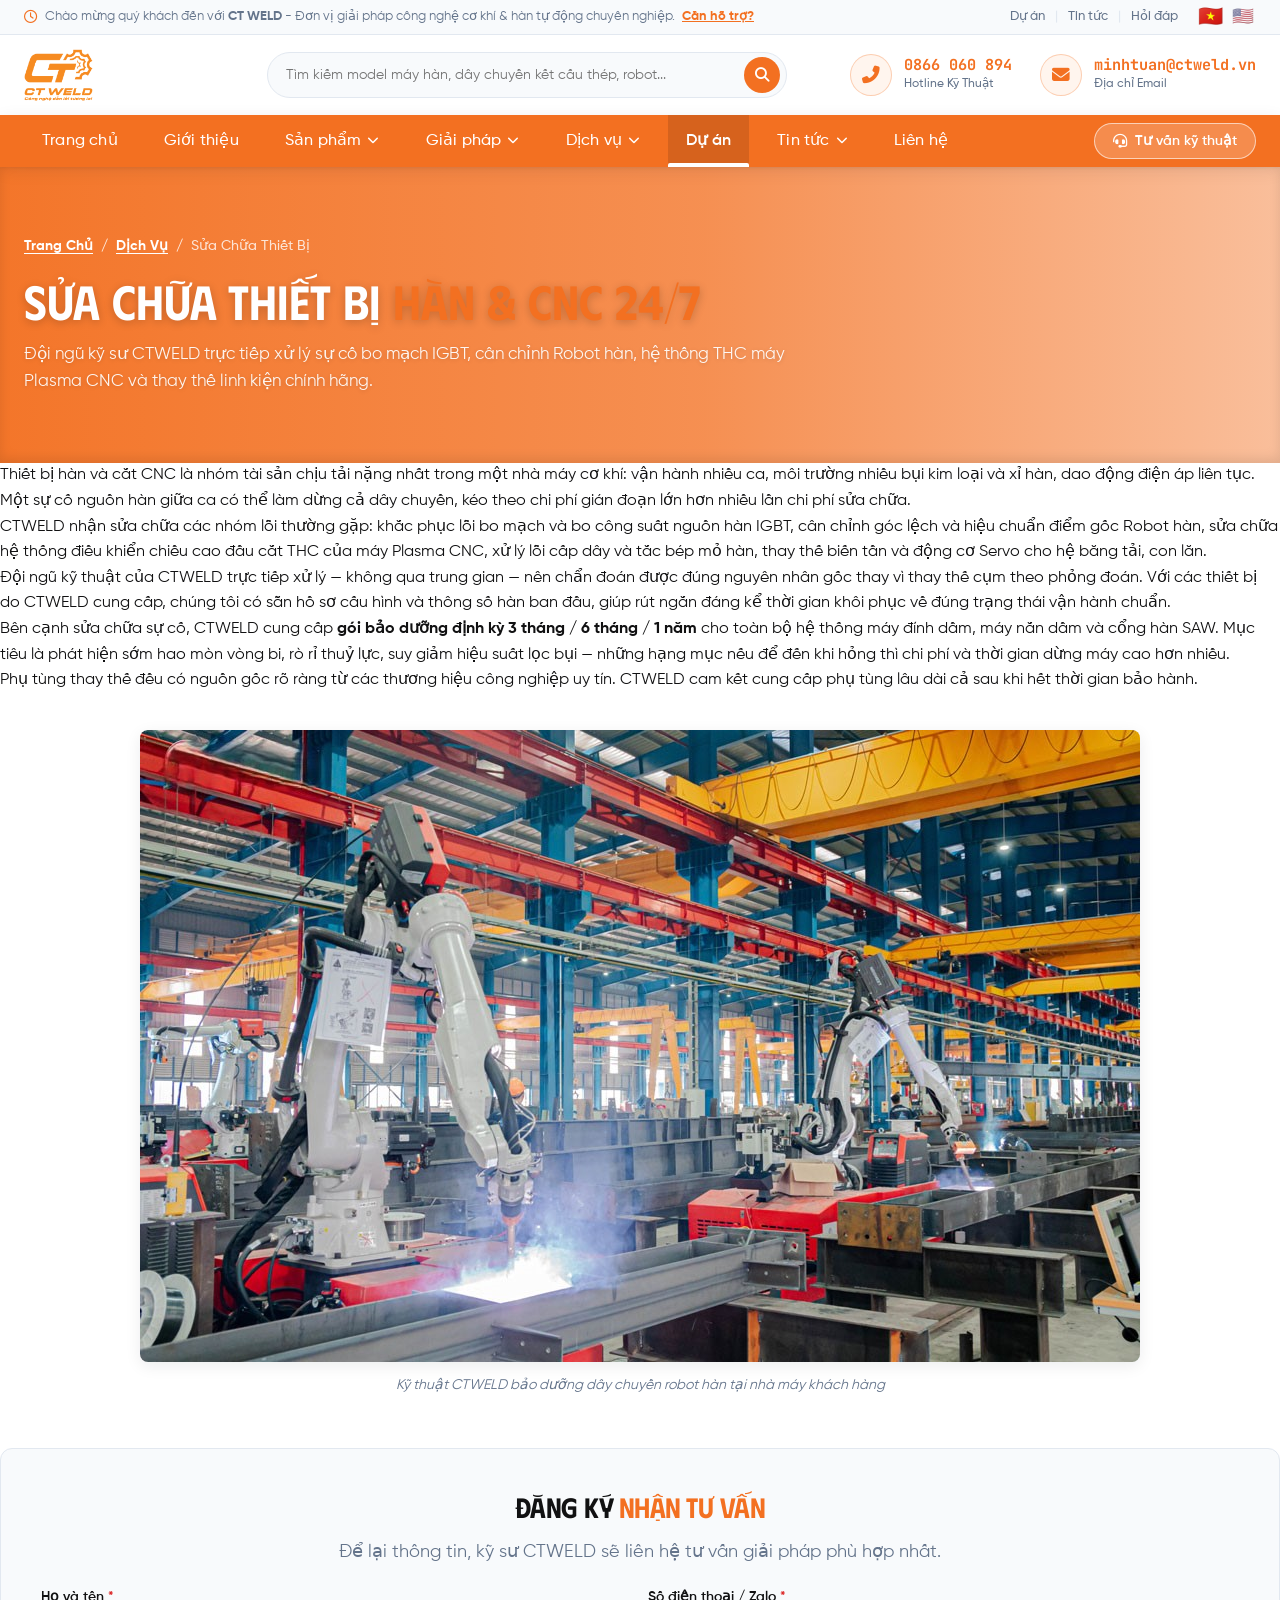
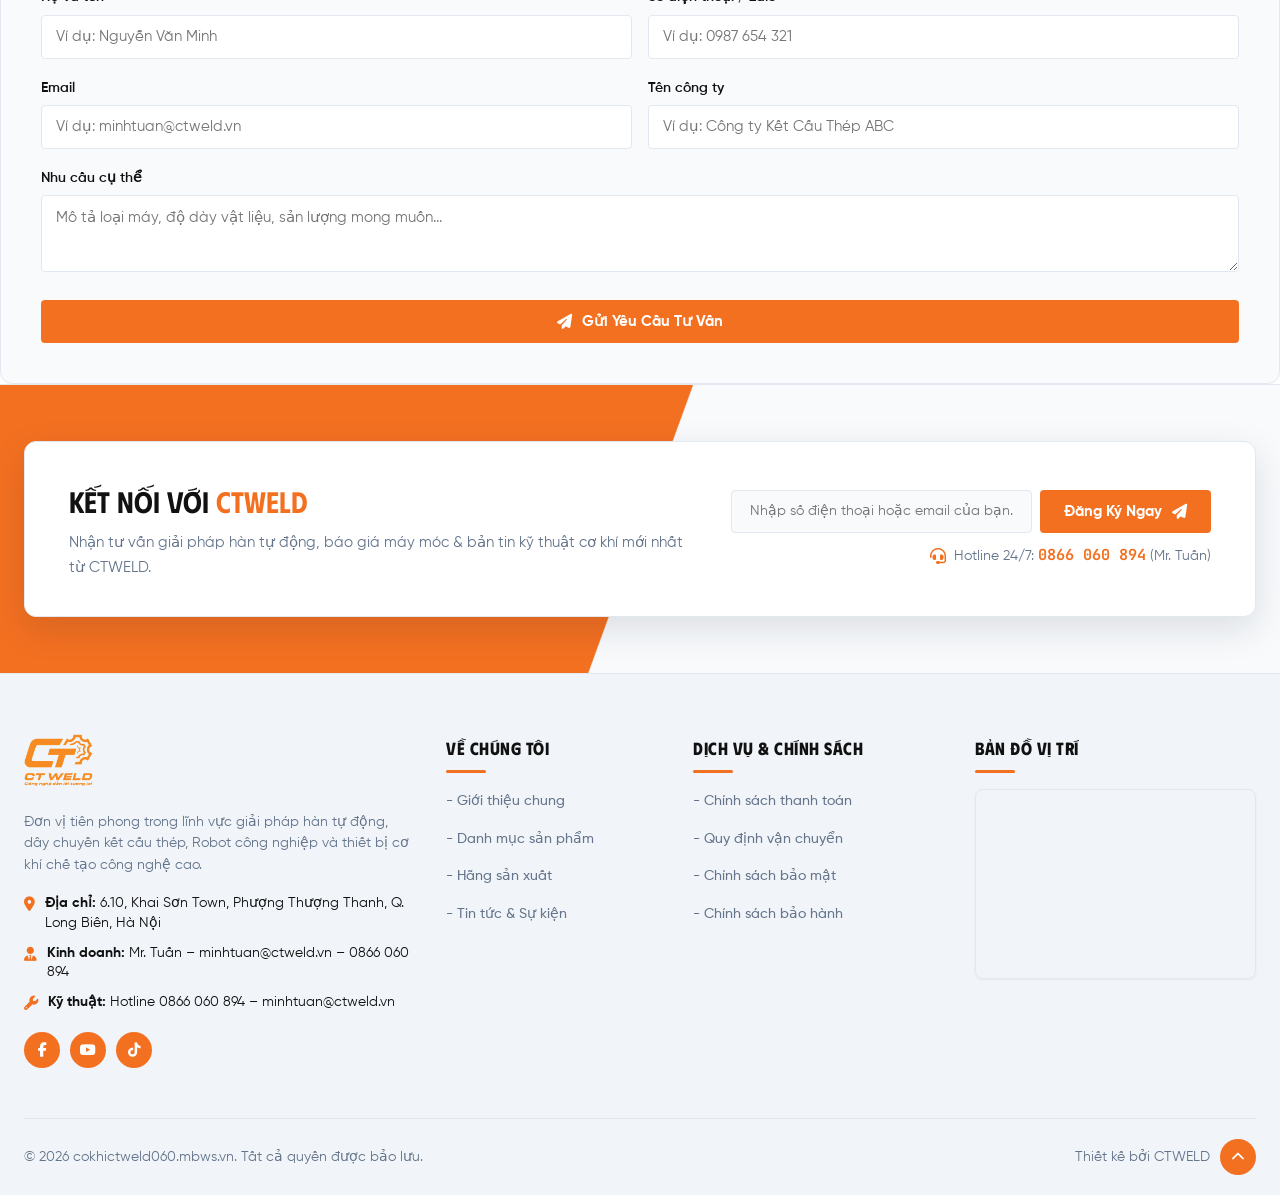
==== commit 6799cd78: "Standardize dark industrial Hero Section (page-banner) across all subpages matching solutions page d" ====
--- a/dich-vu-chi-tiet.html
+++ b/dich-vu-chi-tiet.html
@@ -134,17 +134,18 @@
     </nav>
   </header>
 
-  <!-- BREADCRUMB BAR -->
-  <div class="breadcrumb-bar">
+  <!-- PAGE BANNER (HERO SECTION) -->
+  <section class="page-banner">
     <div class="container">
-      <div class="breadcrumb"><a href="index.html">Trang Chủ</a> / <a href="dich-vu.html">Dịch Vụ</a> / <span>Sửa Chữa Thiết Bị</span></div>
-    </div>
-  </div>
-
-  <!-- LEVEL-2 ARTICLE (theo mockup p6-8-10-cap2-D) -->
-  <section class="article-section">
-    <div class="container container-narrow">
-      <h1 class="article-page-title">SỬA CHỮA THIẾT BỊ HÀN &amp; CNC</h1>
+      <div class="breadcrumb">
+        <a href="index.html">Trang Chủ</a> / <a href="dich-vu.html">Dịch Vụ</a> / <span>Sửa Chữa Thiết Bị</span>
+      </div>
+      <h1 class="page-title">Sửa Chữa Thiết Bị <span class="text-orange">Hàn & CNC 24/7</span></h1>
+      <p style="color: rgba(255, 255, 255, 0.92); max-width: 820px; font-size: 1.05rem;">
+        Đội ngũ kỹ sư CTWELD trực tiếp xử lý sự cố bo mạch IGBT, cân chỉnh Robot hàn, hệ thống THC máy Plasma CNC và thay thế linh kiện chính hãng.
+      </p>
+    </div>
+  </section>
 
       <p>Thiết bị hàn và cắt CNC là nhóm tài sản chịu tải nặng nhất trong một nhà máy cơ khí: vận hành nhiều ca, môi trường nhiều bụi kim loại và xỉ hàn, dao động điện áp liên tục. Một sự cố nguồn hàn giữa ca có thể làm dừng cả dây chuyền, kéo theo chi phí gián đoạn lớn hơn nhiều lần chi phí sửa chữa.</p>
 
--- a/css/style.css
+++ b/css/style.css
@@ -231,13 +231,13 @@
 .btn-primary {
   background-color: var(--color-brand-orange);
   color: var(--color-text-white);
-  box-shadow: var(--shadow-orange);
+  box-shadow: none !important;
 }
 
 .btn-primary:hover {
   background-color: var(--color-brand-orange-dark);
-  transform: translateY(-2px);
-  box-shadow: 0 8px 24px rgba(243, 112, 33, 0.35);
+  transform: none !important;
+  box-shadow: none !important;
 }
 
 .btn-secondary {
@@ -3069,8 +3069,6 @@
   color: var(--color-brand-orange);
   margin: 0 0 18px;
 }
-.cv-list { list-style: none; margin: 0; padding: 0; display: flex; flex-direction: column; gap: 14px; }
-.cv-list li { font-size: 0.875rem; color: var(--color-text-muted); line-height: 1.65; }
 
 /* --------------------------------------------------------------------------
    9. TRANG ARCHIVE CẤP 1 — tiêu đề canh giữa + intro + grid 3 cột ảnh
@@ -3598,3 +3596,422 @@
   .mobile-drawer-overlay, .connect-section, .article-form { display: none !important; }
   .article-section p { text-align: left; }
 }
+
+/* ==========================================================================
+   CREATIVE SOLUTION PAGE CUSTOM STYLES (GIAI-PHAP.HTML)
+   ========================================================================== */
+.sol-metrics-grid {
+  display: grid;
+  grid-template-columns: repeat(4, 1fr);
+  gap: 20px;
+  margin-top: 36px;
+}
+
+.sol-metric-card {
+  background: rgba(255, 255, 255, 0.12);
+  backdrop-filter: blur(8px);
+  border: 1px solid rgba(255, 255, 255, 0.25);
+  border-radius: var(--radius-md);
+  padding: 20px;
+  display: flex;
+  align-items: center;
+  gap: 16px;
+  color: #FFFFFF;
+  transition: transform var(--transition-fast), background var(--transition-fast);
+}
+
+.sol-metric-card:hover {
+  transform: translateY(-4px);
+  background: rgba(255, 255, 255, 0.22);
+}
+
+.sol-metric-icon {
+  width: 50px;
+  height: 50px;
+  border-radius: 50%;
+  background: #FFFFFF;
+  color: var(--color-brand-orange);
+  display: flex;
+  align-items: center;
+  justify-content: center;
+  font-size: 1.35rem;
+  flex-shrink: 0;
+  box-shadow: 0 4px 14px rgba(0,0,0,0.15);
+}
+
+.sol-metric-val {
+  font-family: var(--font-heading);
+  font-size: 1.4rem;
+  font-weight: 800;
+  line-height: 1.1;
+  color: #FFFFFF;
+}
+
+.sol-metric-lbl {
+  font-size: 0.825rem;
+  color: rgba(255, 255, 255, 0.9);
+  margin-top: 2px;
+}
+
+/* Solution Tabs Navigation (Folder Tag Style - No Border, No Box-Shadow, No Text Drop) */
+.sol-tab-nav {
+  display: flex;
+  justify-content: center;
+  gap: 6px;
+  flex-wrap: nowrap;
+  overflow-x: auto;
+  margin-bottom: 0;
+  position: relative;
+  z-index: 2;
+  border: none !important;
+  box-shadow: none !important;
+  padding-bottom: 2px;
+}
+
+.sol-tab-btn {
+  display: inline-flex;
+  align-items: center;
+  gap: 8px;
+  padding: 12px 24px;
+  background: #F1F5F9;
+  border: none !important;
+  box-shadow: none !important;
+  border-radius: 10px 10px 0 0; /* 2 cạnh trên bo góc, 2 cạnh dưới không có */
+  font-family: var(--font-main);
+  font-weight: 700;
+  font-size: 0.95rem;
+  color: var(--color-text-heading);
+  cursor: pointer;
+  white-space: nowrap; /* Đứng rớt chữ */
+  flex-shrink: 0;
+  transition: all var(--transition-fast);
+}
+
+.sol-tab-btn i {
+  color: var(--color-brand-orange);
+  font-size: 1.05rem;
+}
+
+.sol-tab-btn:hover {
+  background: #E2E8F0;
+  color: var(--color-brand-orange);
+}
+
+.sol-tab-btn.active {
+  background: var(--color-brand-orange);
+  color: #FFFFFF;
+}
+
+.sol-tab-btn.active i {
+  color: #FFFFFF;
+}
+
+/* Solution Tab Content Panes (No Border, No Box-Shadow) */
+.sol-tab-pane {
+  display: none;
+  animation: fadeIn 0.4s ease;
+}
+
+.sol-tab-pane.active {
+  display: block;
+}
+
+@keyframes fadeIn {
+  from { opacity: 0; transform: translateY(10px); }
+  to { opacity: 1; transform: translateY(0); }
+}
+
+.sol-pane-card {
+  background: var(--color-bg-white);
+  border-radius: 0 0 var(--radius-lg) var(--radius-lg);
+  border: none !important;
+  box-shadow: none !important;
+  padding: 40px;
+}
+
+.sol-pane-grid {
+  display: grid;
+  grid-template-columns: 1.2fr 0.8fr;
+  gap: 40px;
+  align-items: center;
+}
+
+.sol-feature-list {
+  display: flex;
+  flex-direction: column;
+  gap: 12px;
+  margin: 20px 0 28px 0;
+}
+
+.sol-feature-item {
+  display: flex;
+  align-items: flex-start;
+  gap: 12px;
+  font-size: 0.95rem;
+  color: var(--color-text-main);
+  line-height: 1.45;
+}
+
+.sol-feature-item i {
+  color: var(--color-brand-orange);
+  font-size: 1.1rem;
+  margin-top: 3px;
+  flex-shrink: 0;
+}
+
+.sol-pane-media {
+  position: relative;
+  border-radius: var(--radius-md);
+  overflow: hidden;
+  border: none !important;
+  box-shadow: none !important;
+}
+
+.sol-pane-media img {
+  width: 100%;
+  height: 340px;
+  object-fit: cover;
+  display: block;
+}
+
+.sol-media-tag {
+  position: absolute;
+  bottom: 16px;
+  left: 16px;
+  background: rgba(15, 23, 42, 0.85);
+  backdrop-filter: blur(6px);
+  color: #FFFFFF;
+  padding: 6px 14px;
+  border-radius: var(--radius-sm);
+  font-size: 0.85rem;
+  font-weight: 600;
+}
+
+/* 5-Step Pipeline Flow Diagram (Creative Flat Flow Style) */
+.pipeline-flow-section {
+  padding: 80px 0;
+  background: var(--color-bg-white);
+}
+
+.pipeline-flow-grid {
+  display: grid;
+  grid-template-columns: repeat(5, 1fr);
+  gap: 20px;
+  position: relative;
+  margin-top: 48px;
+}
+
+.pipeline-flow-step {
+  position: relative;
+  background: var(--color-bg-light);
+  border: none !important;
+  box-shadow: none !important;
+  border-radius: var(--radius-lg);
+  padding: 32px 20px 28px 20px;
+  text-align: left;
+  transition: background var(--transition-fast);
+  overflow: hidden;
+}
+
+.pipeline-flow-step:hover {
+  background: #F1F5F9;
+}
+
+.step-num-watermark {
+  position: absolute;
+  top: 10px;
+  right: 14px;
+  font-family: var(--font-heading);
+  font-size: 2.5rem;
+  font-weight: 800;
+  color: var(--color-brand-orange);
+  opacity: 0.15;
+  line-height: 1;
+  pointer-events: none;
+  user-select: none;
+}
+
+.step-icon-box {
+  width: 52px;
+  height: 52px;
+  border-radius: 12px;
+  background: var(--color-bg-white);
+  color: var(--color-brand-orange);
+  display: flex;
+  align-items: center;
+  justify-content: center;
+  font-size: 1.35rem;
+  margin-bottom: 20px;
+}
+
+.step-title {
+  font-family: var(--font-heading);
+  font-size: 1.05rem;
+  font-weight: 700;
+  color: var(--color-text-heading);
+  margin-bottom: 10px;
+}
+
+.step-desc {
+  font-size: 0.875rem;
+  color: var(--color-text-muted);
+  line-height: 1.5;
+}
+
+.step-connector {
+  position: absolute;
+  right: -12px;
+  top: 50%;
+  transform: translateY(-50%);
+  width: 24px;
+  height: 24px;
+  border-radius: 50%;
+  background: var(--color-bg-white);
+  color: var(--color-brand-orange);
+  display: flex;
+  align-items: center;
+  justify-content: center;
+  font-size: 0.75rem;
+  z-index: 3;
+}
+
+@media (max-width: 1024px) {
+  .step-connector { display: none; }
+}
+  color: var(--color-text-muted);
+  line-height: 1.45;
+}
+
+/* ROI & Efficiency Comparison Matrix Table */
+.roi-section {
+  padding: 80px 0;
+  background: var(--color-bg-light);
+}
+
+.roi-compare-table {
+  width: 100%;
+  border-collapse: separate;
+  border-spacing: 0;
+  border-radius: var(--radius-lg);
+  overflow: hidden;
+  border: 1px solid var(--color-border);
+  background: var(--color-bg-white);
+  box-shadow: var(--shadow-md);
+  margin-top: 36px;
+}
+
+.roi-compare-table th, .roi-compare-table td {
+  padding: 16px 24px;
+  text-align: left;
+  border-bottom: 1px solid var(--color-border);
+  font-size: 0.95rem;
+}
+
+.roi-compare-table th {
+  font-family: var(--font-heading);
+  font-size: 1.05rem;
+  font-weight: 700;
+  background: var(--color-bg-subtle);
+  color: var(--color-text-heading);
+}
+
+.roi-compare-table th.ctweld-col {
+  background: var(--color-brand-orange);
+  color: #FFFFFF;
+  text-align: center;
+}
+
+.roi-compare-table td.ctweld-val {
+  background: rgba(243, 112, 33, 0.05);
+  font-weight: 700;
+  color: var(--color-brand-orange);
+  text-align: center;
+}
+
+.roi-compare-table tr:last-child td {
+  border-bottom: none;
+}
+
+.badge-winner {
+  display: inline-flex;
+  align-items: center;
+  gap: 6px;
+  background: rgba(243, 112, 33, 0.12);
+  color: var(--color-brand-orange);
+  padding: 4px 10px;
+  border-radius: 12px;
+  font-size: 0.825rem;
+  font-weight: 700;
+}
+
+@media (max-width: 1024px) {
+  .sol-metrics-grid { grid-template-columns: repeat(2, 1fr); }
+  .sol-pane-grid { grid-template-columns: 1fr; }
+  .pipeline-flow-grid { grid-template-columns: 1fr; }
+}
+
+@media (max-width: 640px) {
+  .sol-metrics-grid { grid-template-columns: 1fr; }
+  .sol-tab-nav { flex-direction: column; }
+  .sol-tab-btn { width: 100%; justify-content: center; }
+}
+
+
+/* --------------------------------------------------------------------------
+   15. BỔ SUNG 18/08/2026 — nội dung chính thức trang Về chúng tôi
+   Google Docs mở được (trước đó 401): 6 giá trị cốt lõi thay vì 5, sứ mệnh
+   dạng gạch đầu dòng, và có thêm mục "Lịch sử hình thành".
+   -------------------------------------------------------------------------- */
+
+/* Tiêu đề mục trong bài viết (1. Lịch sử hình thành...) */
+.article-h2 {
+  font-family: var(--font-heading);
+  font-size: 1.5rem;
+  font-weight: 600;
+  color: var(--color-text-heading);
+  margin: 36px 0 18px;
+}
+
+/* Sứ mệnh: 4 gạch đầu dòng thay cho 1 đoạn văn */
+.vm-list {
+  list-style: none;
+  margin: 0;
+  padding: 0;
+  display: flex;
+  flex-direction: column;
+  gap: 14px;
+}
+.vm-list li {
+  position: relative;
+  padding-left: 26px;
+  font-size: 0.975rem;
+  color: var(--color-text-muted);
+  line-height: 1.75;
+}
+.vm-list li::before {
+  content: '\f00c';
+  font-family: 'Font Awesome 6 Free';
+  font-weight: 900;
+  position: absolute;
+  left: 0;
+  top: 2px;
+  font-size: 0.8rem;
+  color: var(--color-brand-orange);
+}
+
+/* Doc có 6 giá trị (mockup weldcom.vn có 5) -> 3 cột x 2 hàng cho cân */
+.core-values-grid.cv-grid-6 { grid-template-columns: repeat(3, 1fr); gap: 24px; }
+.cv-text {
+  font-size: 0.9rem;
+  color: var(--color-text-muted);
+  line-height: 1.7;
+  margin: 0;
+}
+
+@media (max-width: 1024px) {
+  .core-values-grid.cv-grid-6 { grid-template-columns: repeat(2, 1fr); }
+}
+@media (max-width: 768px) {
+  .core-values-grid.cv-grid-6 { grid-template-columns: 1fr; }
+  .article-h2 { font-size: 1.25rem; }
+}
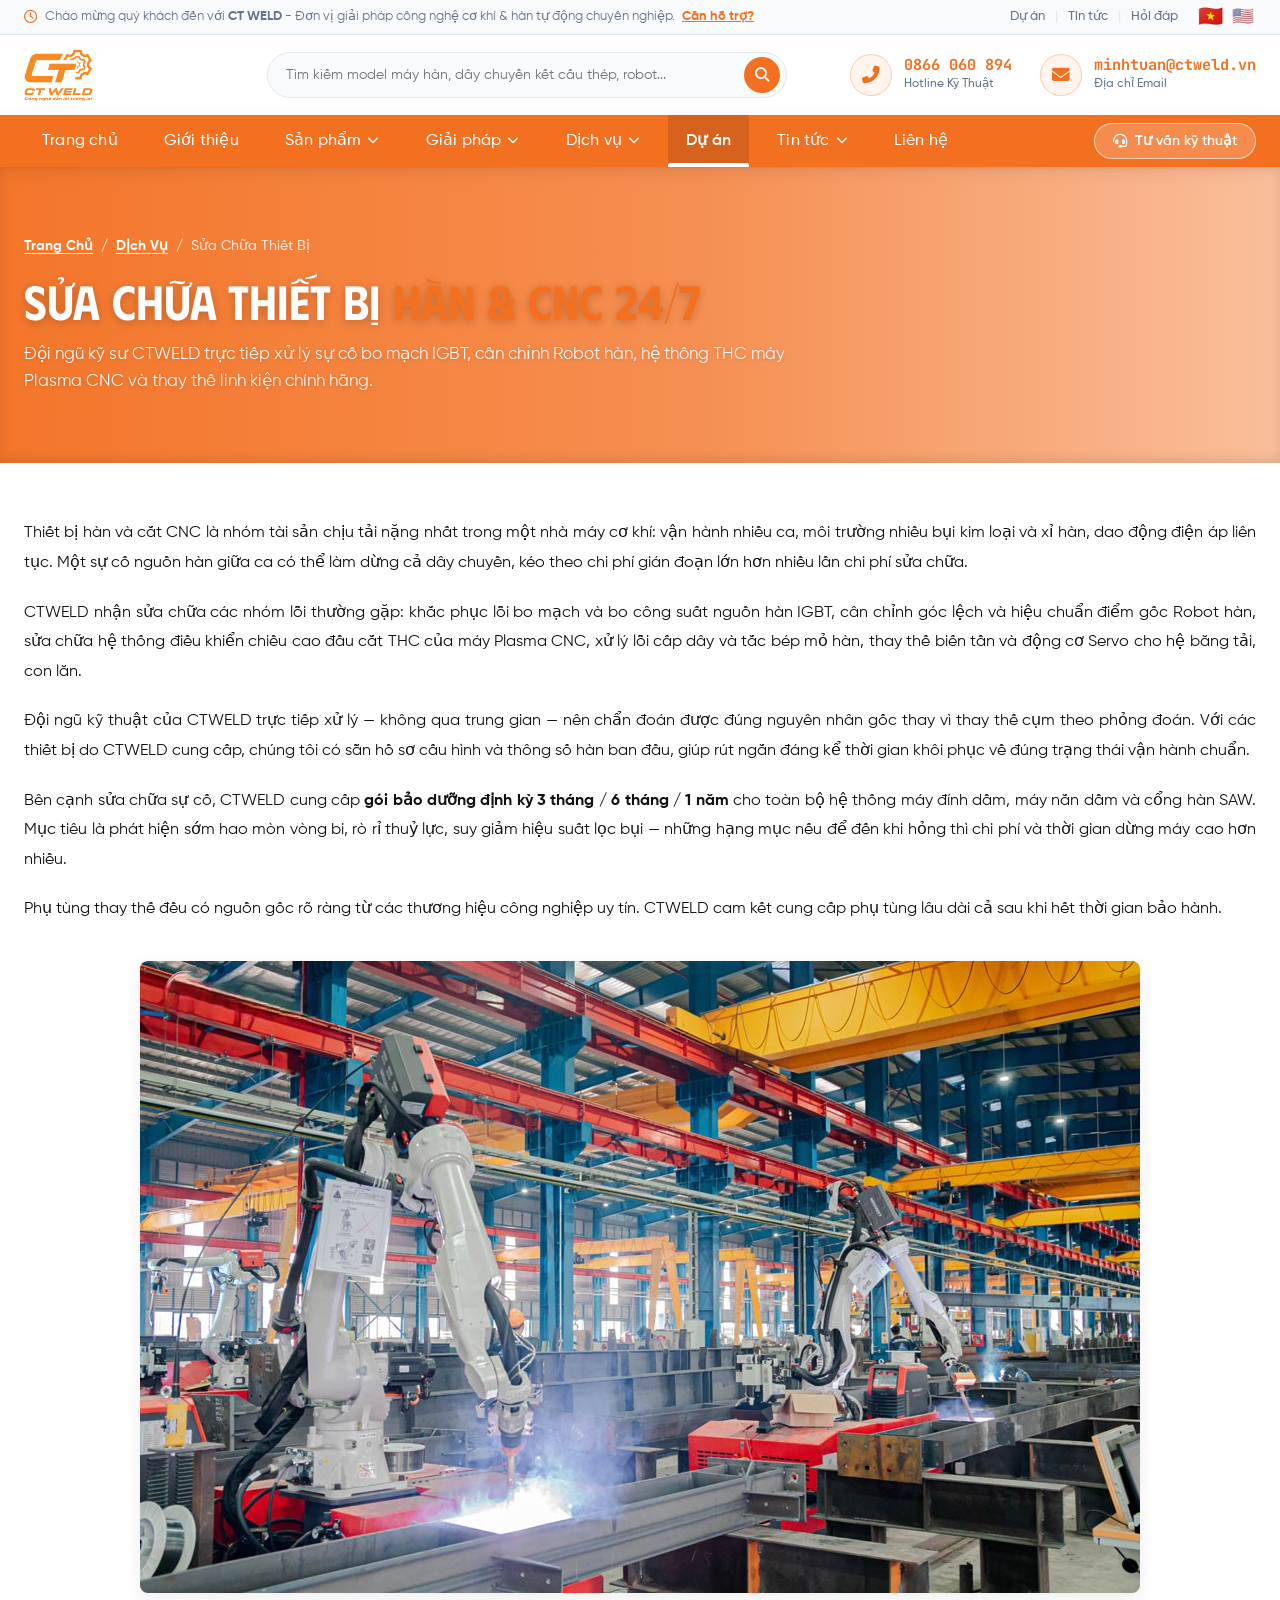
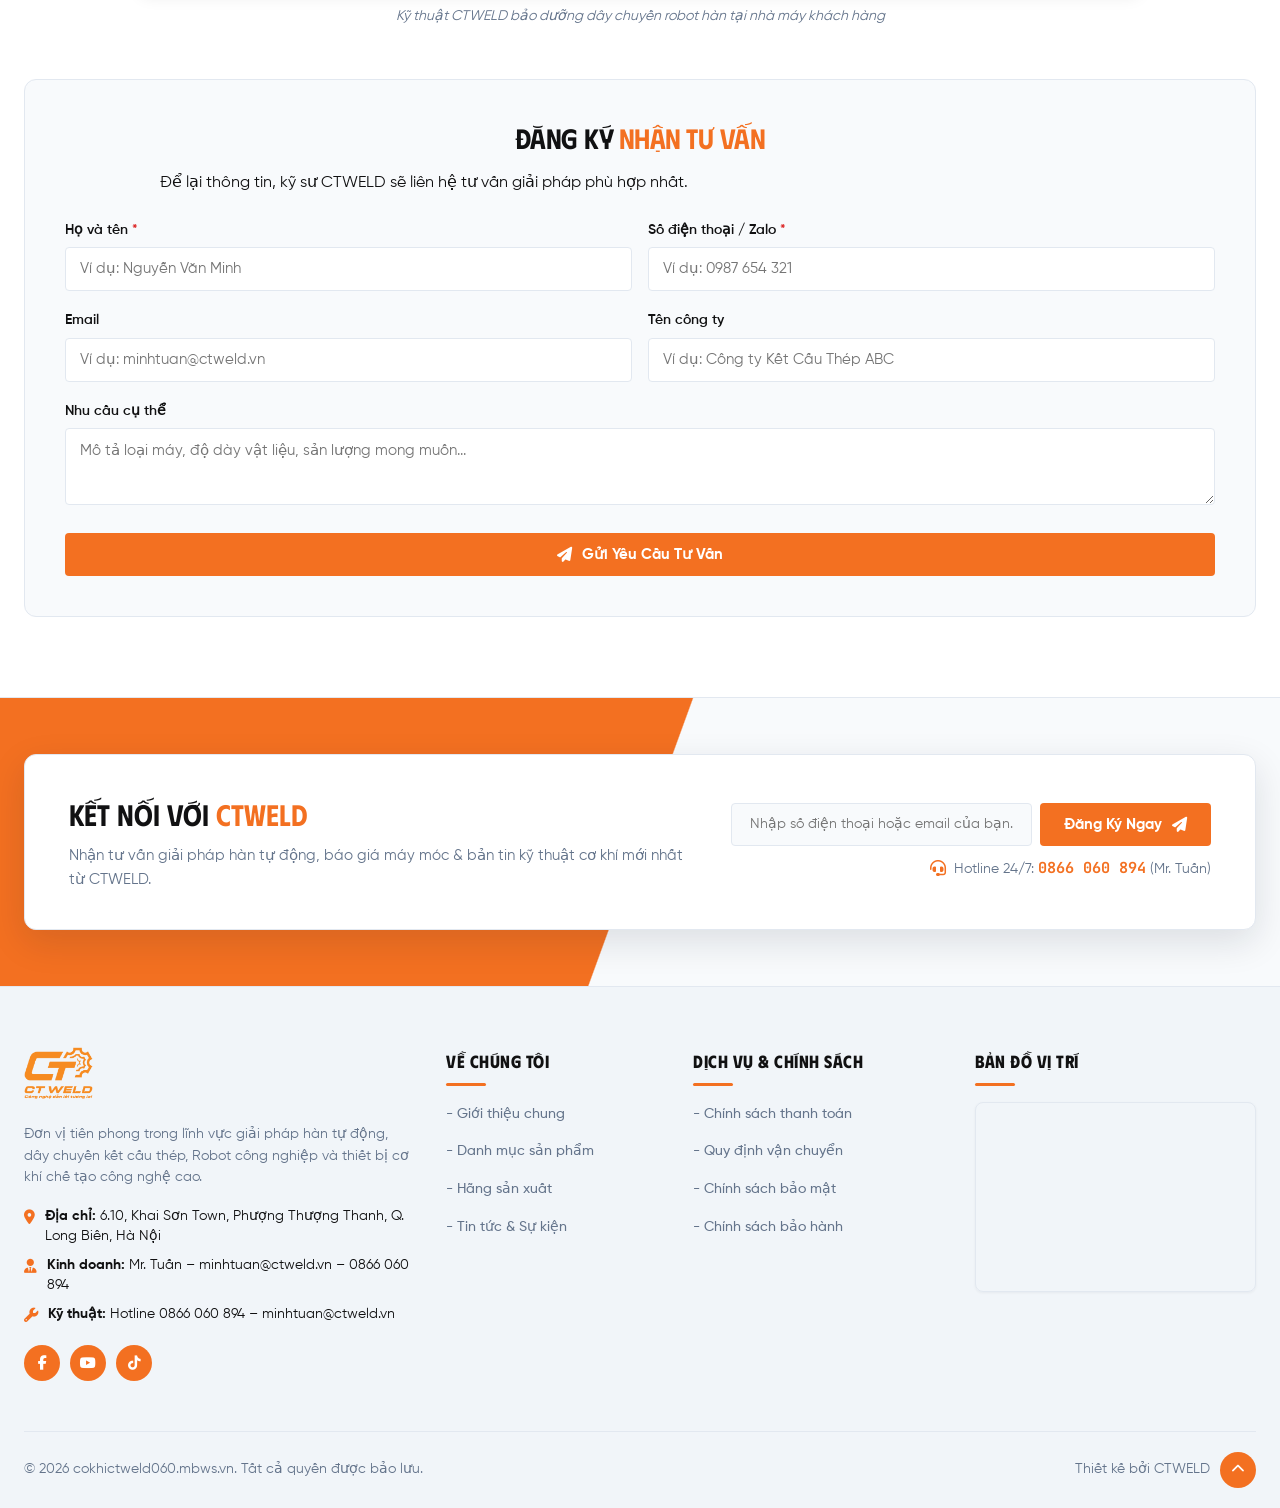
==== commit f68e6ba7: "Fix container wrappers and max-width 1440px across service, project, news, and subpages" ====
--- a/dich-vu-chi-tiet.html
+++ b/dich-vu-chi-tiet.html
@@ -147,6 +147,8 @@
     </div>
   </section>
 
+  <section class="article-section">
+    <div class="container">
       <p>Thiết bị hàn và cắt CNC là nhóm tài sản chịu tải nặng nhất trong một nhà máy cơ khí: vận hành nhiều ca, môi trường nhiều bụi kim loại và xỉ hàn, dao động điện áp liên tục. Một sự cố nguồn hàn giữa ca có thể làm dừng cả dây chuyền, kéo theo chi phí gián đoạn lớn hơn nhiều lần chi phí sửa chữa.</p>
 
       <p>CTWELD nhận sửa chữa các nhóm lỗi thường gặp: khắc phục lỗi bo mạch và bo công suất nguồn hàn IGBT, cân chỉnh góc lệch và hiệu chuẩn điểm gốc Robot hàn, sửa chữa hệ thống điều khiển chiều cao đầu cắt THC của máy Plasma CNC, xử lý lỗi cấp dây và tắc bép mỏ hàn, thay thế biến tần và động cơ Servo cho hệ băng tải, con lăn.</p>
--- a/css/style.css
+++ b/css/style.css
@@ -740,11 +740,12 @@
   background-color: var(--color-bg-white);
 }
 
-.about-grid {
+.about-top-grid {
   display: grid;
   grid-template-columns: 1fr 1fr;
   gap: 60px;
   align-items: center;
+  margin-bottom: 24px;
 }
 
 .about-text {
@@ -755,8 +756,8 @@
 
 .about-title {
   font-family: var(--font-heading);
-  font-size: 3rem; /* 48px */
-  font-weight: 600; /* FW 600 */
+  font-size: 2.75rem; /* ~44px */
+  font-weight: 600;
   color: var(--color-text-heading);
   margin-bottom: 20px;
   line-height: 1.25;
@@ -771,49 +772,75 @@
 }
 
 .about-sapo {
-  font-size: 1.1rem;
+  font-size: 1.05rem;
   color: var(--color-text-main);
   font-weight: 500;
-  margin-bottom: 20px;
+  margin-bottom: 18px;
   padding-left: 16px;
   border-left: 4px solid var(--color-brand-orange);
 }
 
 .about-body {
   color: var(--color-text-muted);
-  margin-bottom: 32px;
-  font-size: 0.975rem;
-}
-
-.about-stats {
+  margin-bottom: 0;
+  font-size: 0.95rem;
+  line-height: 1.6;
+}
+
+.about-stats-row {
+  padding-top: 0;
+  border-top: none !important;
+}
+
+.about-stats-grid {
   display: grid;
-  grid-template-columns: repeat(3, 1fr);
+  grid-template-columns: repeat(4, 1fr);
   gap: 20px;
   width: 100%;
-  margin-bottom: 32px;
-  padding-top: 24px;
-  border-top: 1px solid var(--color-border);
 }
 
 .stat-box {
   display: flex;
   flex-direction: column;
+  align-items: center;
+  text-align: center;
+  padding: 16px;
+  background: var(--color-bg-light);
+  border-radius: var(--radius-md);
 }
 
 .stat-number {
   font-family: var(--font-heading);
-  font-size: 2.5rem;
+  font-size: 2.4rem;
   font-weight: 800;
   color: var(--color-brand-orange);
   line-height: 1;
 }
 
 .stat-label {
-  font-size: 0.85rem;
-  color: var(--color-text-muted);
-  margin-top: 6px;
+  font-size: 0.875rem;
+  color: var(--color-text-muted);
+  margin-top: 8px;
   font-weight: 600;
   white-space: nowrap;
+}
+
+.stat-box-highlight {
+  background: var(--color-brand-orange) !important;
+  color: #FFFFFF !important;
+}
+
+.stat-box-highlight .stat-number {
+  color: #FFFFFF !important;
+}
+
+.stat-box-highlight .stat-label {
+  color: rgba(255, 255, 255, 0.95) !important;
+}
+
+.about-cta-center {
+  margin-top: 32px;
+  text-align: center;
 }
 
 .about-media {
@@ -1999,11 +2026,13 @@
 }
 
 .node-circle {
-  width: 32px;
-  height: 32px;
+  width: 42px;
+  height: 42px;
   border-radius: 50%;
   border: 2px solid #CBD5E1;
   background: #FFFFFF;
+  color: #94A3B8;
+  font-size: 1.05rem;
   display: flex;
   align-items: center;
   justify-content: center;
@@ -2012,22 +2041,12 @@
   cursor: pointer;
 }
 
-.node-inner {
-  width: 12px;
-  height: 12px;
-  border-radius: 50%;
-  background: transparent;
-  transition: background 0.25s ease;
-}
-
 .node-circle.active {
   border-color: var(--color-brand-orange);
+  background: var(--color-brand-orange);
+  color: #FFFFFF;
   transform: scale(1.15);
-  box-shadow: 0 0 0 4px rgba(243, 112, 33, 0.18);
-}
-
-.node-circle.active .node-inner {
-  background: var(--color-brand-orange);
+  box-shadow: 0 0 0 5px rgba(243, 112, 33, 0.2);
 }
 
 .timeline-arrow {
@@ -2603,6 +2622,15 @@
   justify-content: space-between;
   gap: 24px;
   margin-bottom: 32px;
+}
+
+/* Hàng điều hướng nằm bên dưới list card: Next/Prev bên trái, Xem tất cả bên phải */
+.slider-bottom-actions {
+  display: flex;
+  align-items: center;
+  justify-content: space-between;
+  margin-top: 32px;
+  width: 100%;
 }
 
 /* Tiêu đề có gạch chân ngắn dưới chữ đầu (mockup automech.vn) */
@@ -3026,48 +3054,321 @@
    8. TRANG VỀ CHÚNG TÔI — khối zig-zag Tầm nhìn / Sứ mệnh + Giá trị cốt lõi
    -------------------------------------------------------------------------- */
 .vm-section { padding: 80px 0; background: var(--color-bg-light); }
-.vm-block {
+
+.vm-creative-card {
   display: grid;
-  grid-template-columns: 1fr 1fr;
-  gap: 56px;
-  align-items: center;
-  margin-bottom: 56px;
-}
-.vm-block:last-child { margin-bottom: 0; }
-.vm-media { border-radius: var(--radius-lg); overflow: hidden; box-shadow: var(--shadow-md); }
-.vm-media img { width: 100%; height: 100%; aspect-ratio: 16 / 10; object-fit: cover; display: block; }
-.vm-title {
-  font-family: var(--font-heading);
-  font-size: 1.6rem;
+  grid-template-columns: 1fr 1.15fr;
+  gap: 48px;
+  align-items: center;
+  background: transparent;
+  border-radius: var(--radius-lg);
+  padding: 0;
+}
+
+.vm-card-reverse {
+  grid-template-columns: 1.15fr 1fr;
+}
+
+.vm-media-wrap {
+  border-radius: var(--radius-md);
+  overflow: hidden;
+  height: 100%;
+  min-height: 340px;
+}
+
+.vm-media-wrap img {
+  width: 100%;
+  height: 100%;
+  object-fit: cover;
+  display: block;
+}
+
+.vm-badge-tag {
+  display: inline-flex;
+  align-items: center;
+  gap: 8px;
+  background: rgba(243, 112, 33, 0.1);
+  color: var(--color-brand-orange);
+  font-family: var(--font-main);
+  font-size: 0.85rem;
   font-weight: 700;
-  letter-spacing: 0.03em;
+  padding: 6px 14px;
+  border-radius: 999px;
+  margin-bottom: 14px;
+}
+
+.vm-title-main {
+  font-family: var(--font-main);
+  font-size: 1.45rem;
+  font-weight: 700;
   color: var(--color-text-heading);
-  margin: 0 0 18px;
-}
-.vm-body p { font-size: 1rem; color: var(--color-text-muted); line-height: 1.8; margin: 0; }
-
-.core-values-section { padding: 80px 0; background: var(--color-bg-white); }
-.core-values-grid { display: grid; grid-template-columns: repeat(5, 1fr); gap: 20px; }
-.core-value-card {
+  margin-bottom: 16px;
+}
+
+.vm-quote-box {
   background: var(--color-bg-light);
+  border-left: 4px solid var(--color-brand-orange);
+  padding: 16px 20px;
+  border-radius: 0 var(--radius-sm) var(--radius-sm) 0;
+  font-size: 0.975rem;
+  font-weight: 600;
+  color: var(--color-text-main);
+  line-height: 1.6;
+  margin-bottom: 16px;
+}
+
+.vm-desc-text {
+  font-size: 0.925rem;
+  color: var(--color-text-muted);
+  line-height: 1.65;
+}
+
+.mission-pillars-grid {
+  display: grid;
+  grid-template-columns: repeat(2, 1fr);
+  gap: 16px;
+  margin-top: 20px;
+}
+
+.mission-pillar-card {
+  background: #FFFFFF;
   border-radius: var(--radius-md);
-  padding: 28px 22px;
-}
-.cv-icon {
-  width: 54px; height: 54px;
-  border: 2px solid var(--color-brand-orange);
+  padding: 22px 20px;
+  transition: all var(--transition-fast);
+}
+
+.mission-pillar-card:hover {
+  background: #FFFFFF;
+  transform: translateY(-2px);
+}
+
+.pillar-icon {
+  width: 44px;
+  height: 44px;
+  border-radius: 10px;
+  background: #F8FAFC;
+  color: var(--color-brand-orange);
+  display: flex;
+  align-items: center;
+  justify-content: center;
+  font-size: 1.15rem;
+  margin-bottom: 14px;
+}
+
+.pillar-title {
+  font-family: var(--font-main);
+  font-size: 20px;
+  font-weight: 600;
+  color: #334155;
+  margin-bottom: 6px;
+}
+
+.pillar-desc {
+  font-size: 0.85rem;
+  color: var(--color-text-muted);
+  line-height: 1.5;
+}
+
+@media (max-width: 992px) {
+  .vm-creative-card, .vm-card-reverse {
+    grid-template-columns: 1fr;
+    padding: 24px;
+  }
+  .mission-pillars-grid {
+    grid-template-columns: 1fr;
+  }
+}
+
+/* Core Values Horizontal Timeline Slider (With Connecting Line & Top/Bottom Cards) */
+.cv-timeline-section {
+  padding: 80px 0;
+  background: var(--color-bg-white);
+  overflow: hidden;
+  position: relative;
+}
+
+.cv-timeline-viewport {
+  position: relative;
+  width: 100%;
+  overflow: hidden;
+  margin-top: 36px;
+}
+
+.cv-timeline-track {
+  display: flex;
+  position: relative;
+  overflow-x: auto;
+  scroll-behavior: smooth;
+  scrollbar-width: none;
+  -ms-overflow-style: none;
+  padding: 10px 40px 10px 10px;
+  gap: 40px;
+  width: max-content;
+  user-select: none;
+}
+
+.cv-timeline-track::-webkit-scrollbar {
+  display: none;
+}
+
+.cv-line-bg {
+  position: absolute;
+  top: 50%;
+  left: 0;
+  right: 0;
+  height: 2px;
+  background: #CBD5E1;
+  transform: translateY(-50%);
+  z-index: 1;
+}
+
+.cv-line-active {
+  position: absolute;
+  top: 0;
+  left: 0;
+  height: 100%;
+  background: var(--color-brand-orange);
+  width: 100%;
+}
+
+.cv-timeline-col {
+  position: relative;
+  z-index: 2;
+  display: flex;
+  flex-direction: column;
+  align-items: center;
+  width: 320px;
+  flex-shrink: 0;
+}
+
+.cv-slot-top, .cv-slot-bottom {
+  width: 100%;
+  height: 210px;
+  display: flex;
+  flex-direction: column;
+}
+
+.cv-slot-top {
+  justify-content: flex-end;
+  padding-bottom: 14px;
+}
+
+.cv-slot-bottom {
+  justify-content: flex-start;
+  padding-top: 14px;
+}
+
+.cv-node-circle {
+  width: 32px;
+  height: 32px;
   border-radius: 50%;
-  display: flex; align-items: center; justify-content: center;
-  color: var(--color-brand-orange);
-  font-size: 1.2rem;
-  margin-bottom: 22px;
-}
-.cv-title {
-  font-family: var(--font-heading);
+  background: #FFFFFF;
+  border: 2.5px solid var(--color-brand-orange);
+  display: flex;
+  align-items: center;
+  justify-content: center;
+  flex-shrink: 0;
+  position: relative;
+  z-index: 3;
+}
+
+.cv-node-inner {
+  width: 12px;
+  height: 12px;
+  border-radius: 50%;
+  background: var(--color-brand-orange);
+}
+
+.cv-timeline-card {
+  width: 100%;
+  background: #F8FAFC;
+  border-radius: 16px;
+  padding: 22px 20px;
+  transition: all var(--transition-fast);
+  border: 1px solid #EEF2F6;
+  text-align: left;
+}
+
+.cv-timeline-card:hover {
+  background: #FFFFFF;
+  border-color: var(--color-brand-orange);
+  transform: translateY(-3px);
+  box-shadow: 0 8px 24px rgba(243, 112, 33, 0.08);
+}
+
+.cv-icon-box {
+  width: 44px;
+  height: 44px;
+  border-radius: 12px;
+  background: #FFF7ED;
+  color: var(--color-brand-orange);
+  border: 1px solid rgba(243, 112, 33, 0.2);
+  display: flex;
+  align-items: center;
+  justify-content: center;
   font-size: 1.15rem;
-  font-weight: 600;
-  color: var(--color-brand-orange);
-  margin: 0 0 18px;
+  margin-bottom: 12px;
+}
+
+.cv-card-title {
+  font-family: var(--font-main);
+  font-size: 1.05rem;
+  font-weight: 700;
+  color: #1E293B;
+  margin-bottom: 6px;
+}
+
+.cv-card-desc {
+  font-size: 0.85rem;
+  color: #64748B;
+  line-height: 1.5;
+  margin: 0;
+}
+
+.cv-bottom-actions {
+  display: flex;
+  align-items: center;
+  justify-content: flex-start;
+  margin-top: 24px;
+  padding-left: 4px;
+}
+
+.cv-nav-btns {
+  display: flex;
+  gap: 12px;
+}
+
+.cv-arrow-btn {
+  width: 44px;
+  height: 44px;
+  border-radius: 50%;
+  background: #F1F5F9;
+  border: none;
+  color: #334155;
+  display: flex;
+  align-items: center;
+  justify-content: center;
+  cursor: pointer;
+  font-size: 0.95rem;
+  transition: all var(--transition-fast);
+}
+
+.cv-arrow-btn:hover {
+  background: var(--color-brand-orange);
+  color: #FFFFFF;
+}
+
+@media (max-width: 768px) {
+  .cv-timeline-track {
+    gap: 20px;
+    padding: 10px 20px;
+  }
+  .cv-timeline-col {
+    width: 280px;
+  }
+  .cv-slot-top, .cv-slot-bottom {
+    height: 230px;
+  }
 }
 
 /* --------------------------------------------------------------------------
@@ -3787,96 +4088,108 @@
   font-weight: 600;
 }
 
-/* 5-Step Pipeline Flow Diagram (Creative Flat Flow Style) */
+/* 5-Step Bento Grid Process Section (100% Matching Screenshot Design) */
 .pipeline-flow-section {
   padding: 80px 0;
   background: var(--color-bg-white);
 }
 
-.pipeline-flow-grid {
+.pipeline-bento-grid {
   display: grid;
-  grid-template-columns: repeat(5, 1fr);
-  gap: 20px;
-  position: relative;
+  grid-template-columns: repeat(4, 1fr);
+  gap: 24px;
   margin-top: 48px;
 }
 
-.pipeline-flow-step {
-  position: relative;
-  background: var(--color-bg-light);
-  border: none !important;
-  box-shadow: none !important;
-  border-radius: var(--radius-lg);
-  padding: 32px 20px 28px 20px;
-  text-align: left;
-  transition: background var(--transition-fast);
-  overflow: hidden;
-}
-
-.pipeline-flow-step:hover {
-  background: #F1F5F9;
-}
-
-.step-num-watermark {
-  position: absolute;
-  top: 10px;
-  right: 14px;
-  font-family: var(--font-heading);
-  font-size: 2.5rem;
-  font-weight: 800;
-  color: var(--color-brand-orange);
-  opacity: 0.15;
-  line-height: 1;
-  pointer-events: none;
-  user-select: none;
-}
-
-.step-icon-box {
+.bento-card {
+  background: #F5F6F8;
+  border-radius: 16px;
+  padding: 32px 28px;
+  display: flex;
+  flex-direction: column;
+  justify-content: space-between;
+  min-height: 250px;
+  transition: all var(--transition-fast);
+}
+
+.bento-card:hover {
+  background: #EEF0F4;
+}
+
+.bento-card-w2 {
+  grid-column: span 2;
+}
+
+.bento-card-w1 {
+  grid-column: span 1;
+}
+
+.bento-icon-circle {
   width: 52px;
   height: 52px;
-  border-radius: 12px;
-  background: var(--color-bg-white);
-  color: var(--color-brand-orange);
+  border-radius: 50%;
+  border: 1.5px solid var(--color-brand-orange);
   display: flex;
   align-items: center;
   justify-content: center;
-  font-size: 1.35rem;
+  color: var(--color-brand-orange);
+  font-size: 1.3rem;
+  background: #FFFFFF;
+  flex-shrink: 0;
+}
+
+.bento-header-row {
+  display: flex;
+  align-items: center;
+  gap: 16px;
+  width: 100%;
   margin-bottom: 20px;
 }
 
-.step-title {
-  font-family: var(--font-heading);
-  font-size: 1.05rem;
-  font-weight: 700;
-  color: var(--color-text-heading);
+.bento-footer-row {
+  display: flex;
+  align-items: center;
+  gap: 16px;
+  width: 100%;
+  margin-top: 20px;
+}
+
+/* Dot Matrix Trail Graphic Pattern */
+.dot-matrix-pattern {
+  flex: 1;
+  height: 28px;
+  background-image: radial-gradient(circle, rgba(243, 112, 33, 0.45) 1.5px, transparent 1.5px);
+  background-size: 10px 10px;
+  mask-image: linear-gradient(to right, rgba(0,0,0,1) 0%, rgba(0,0,0,0) 85%);
+  -webkit-mask-image: linear-gradient(to right, rgba(0,0,0,1) 0%, rgba(0,0,0,0) 85%);
+}
+
+.dot-matrix-pattern.fade-left {
+  mask-image: linear-gradient(to left, rgba(0,0,0,1) 0%, rgba(0,0,0,0) 85%);
+  -webkit-mask-image: linear-gradient(to left, rgba(0,0,0,1) 0%, rgba(0,0,0,0) 85%);
+}
+
+.bento-title {
+  font-family: var(--font-main);
+  font-size: 1.25rem;
+  font-weight: 600;
+  color: #334155;
   margin-bottom: 10px;
 }
 
-.step-desc {
-  font-size: 0.875rem;
-  color: var(--color-text-muted);
-  line-height: 1.5;
-}
-
-.step-connector {
-  position: absolute;
-  right: -12px;
-  top: 50%;
-  transform: translateY(-50%);
-  width: 24px;
-  height: 24px;
-  border-radius: 50%;
-  background: var(--color-bg-white);
-  color: var(--color-brand-orange);
-  display: flex;
-  align-items: center;
-  justify-content: center;
-  font-size: 0.75rem;
-  z-index: 3;
+.bento-desc {
+  font-size: 0.9rem;
+  color: var(--color-text-muted);
+  line-height: 1.6;
 }
 
 @media (max-width: 1024px) {
-  .step-connector { display: none; }
+  .pipeline-bento-grid {
+    grid-template-columns: 1fr;
+  }
+  .bento-card-w2, .bento-card-w1 {
+    grid-column: span 1;
+  }
 }
   color: var(--color-text-muted);
   line-height: 1.45;
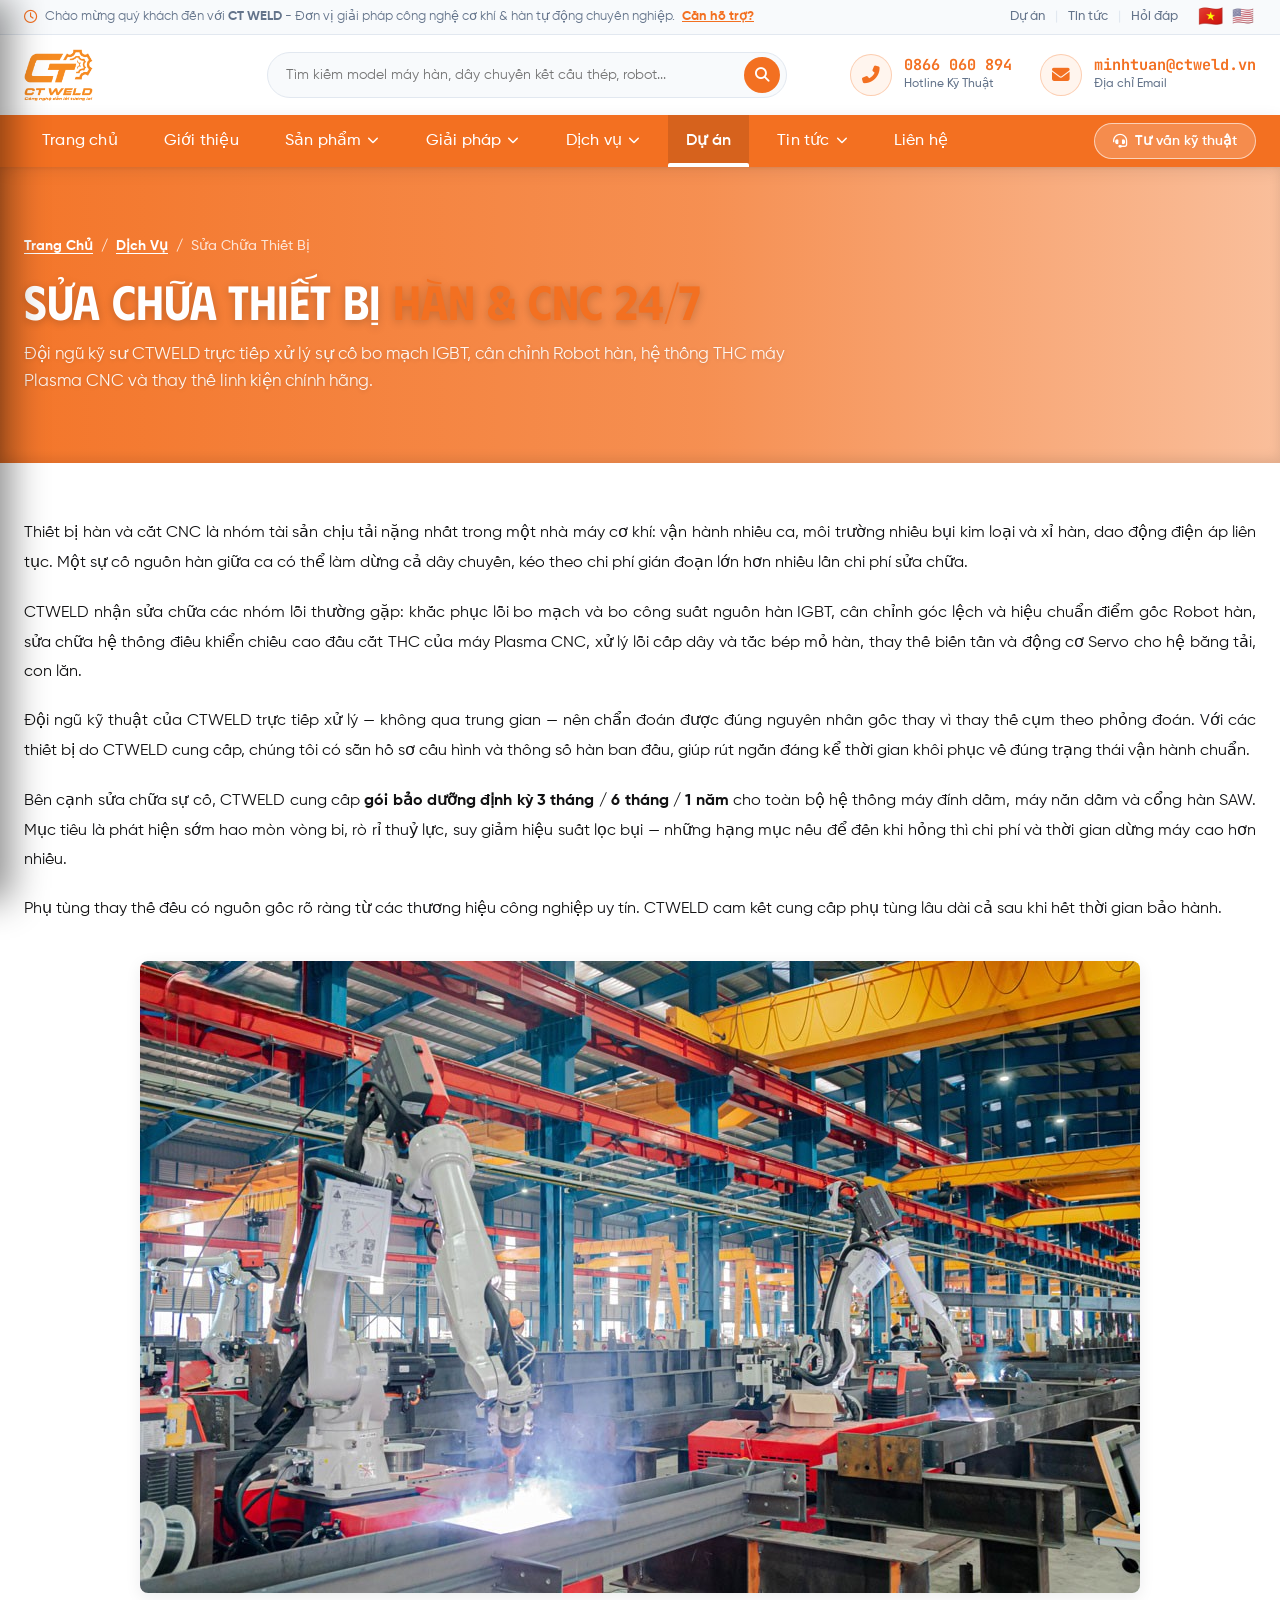
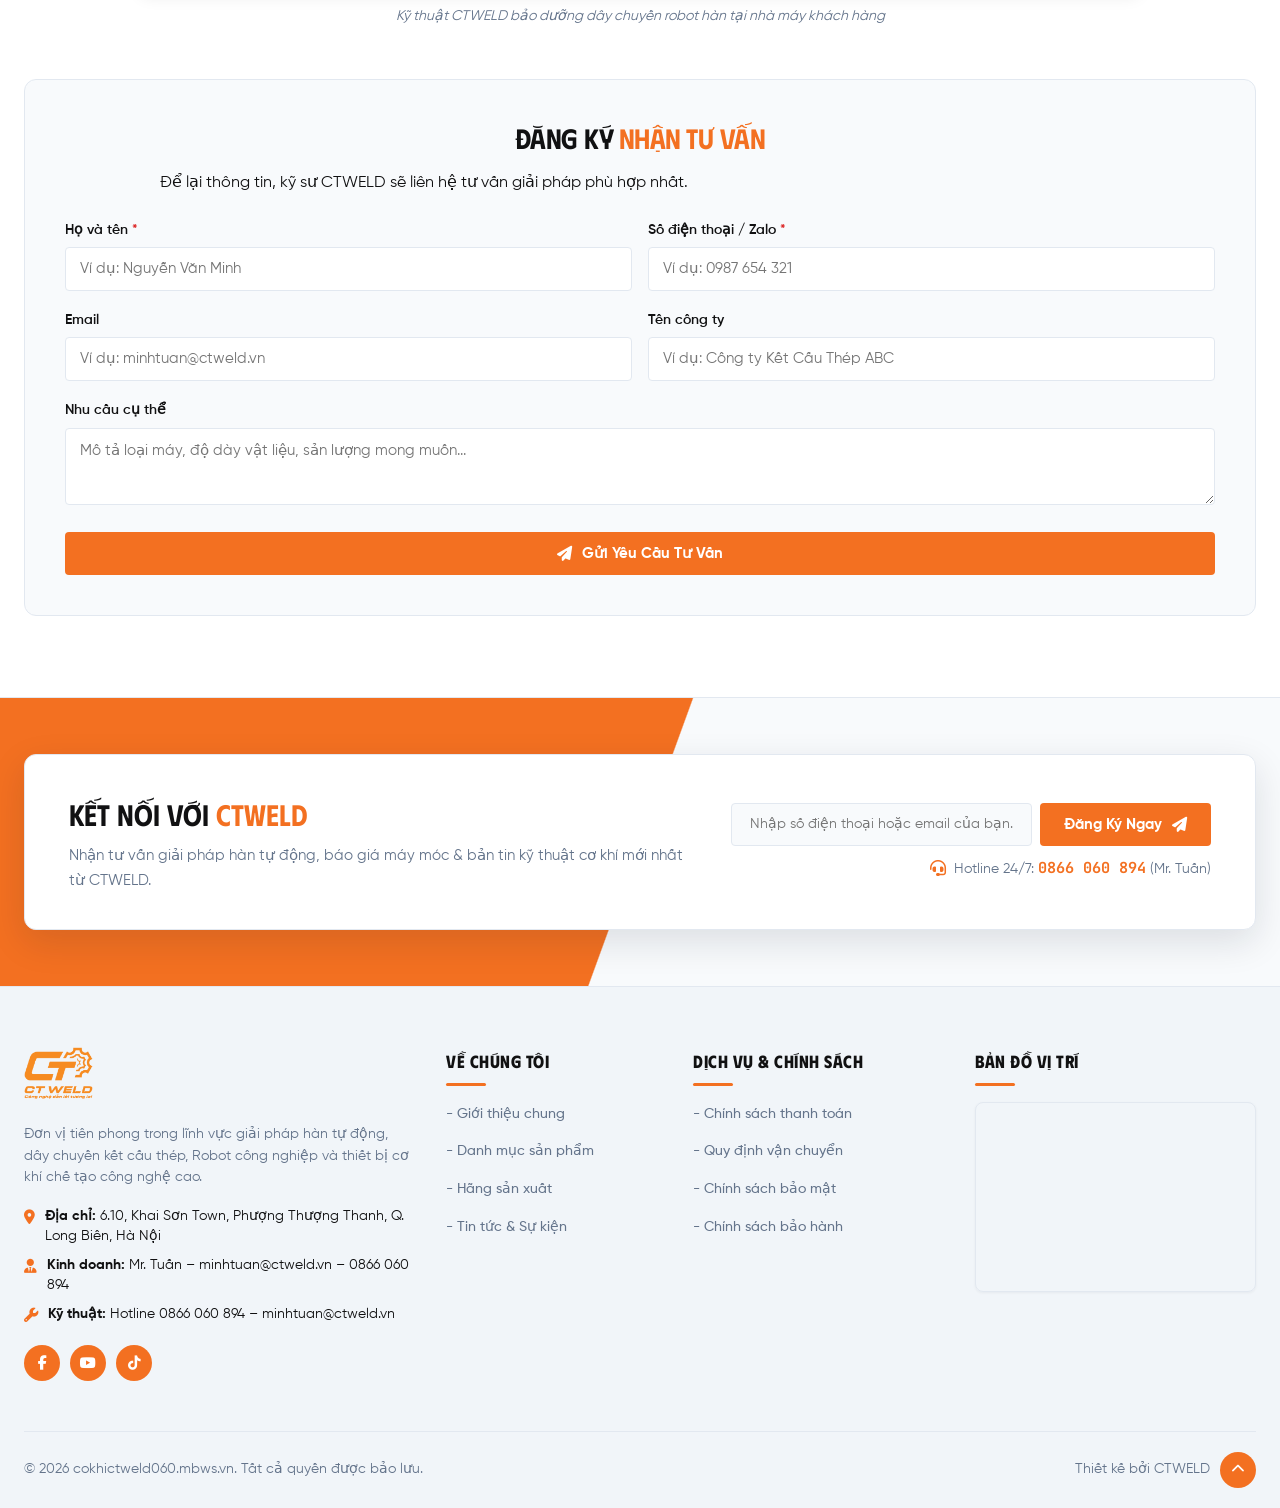
==== commit 75d75324: "Replace [VN] [EN] text with Vietnam and UK flag buttons in mobile drawer across all pages" ====
--- a/dich-vu-chi-tiet.html
+++ b/dich-vu-chi-tiet.html
@@ -366,8 +366,8 @@
     </ul>
 
     <div class="mobile-drawer-lang">
-      <button class="active">VN</button>
-      <button>EN</button>
+      <button class="flag-btn active" title="Tiếng Việt">🇻🇳</button>
+      <button class="flag-btn" title="English">🇬🇧</button>
     </div>
   </nav>
 
--- a/css/style.css
+++ b/css/style.css
@@ -3634,8 +3634,9 @@
 .mobile-drawer-overlay {
   position: fixed;
   inset: 0;
-  z-index: 998;
-  background: rgba(15, 23, 42, 0.55);
+  z-index: 99998;
+  background: rgba(15, 23, 42, 0.65);
+  backdrop-filter: blur(4px);
   opacity: 0;
   visibility: hidden;
   transition: all var(--transition-normal);
@@ -3645,43 +3646,55 @@
 .mobile-drawer {
   position: fixed;
   top: 0; left: 0;
-  z-index: 999;
-  width: 300px;
-  max-width: 84vw;
-  height: 100%;
-  background: #232629;
+  z-index: 99999;
+  width: 320px;
+  max-width: 86vw;
+  height: 100vh;
+  height: 100dvh;
+  background: #181B1E;
+  box-shadow: 10px 0 35px rgba(0, 0, 0, 0.45);
   transform: translateX(-100%);
-  transition: transform var(--transition-normal);
+  transition: transform 0.35s cubic-bezier(0.16, 1, 0.3, 1);
   overflow-y: auto;
   -webkit-overflow-scrolling: touch;
+  display: flex;
+  flex-direction: column;
 }
 .mobile-drawer.open { transform: translateX(0); }
+
 .mobile-drawer-head {
   display: flex;
   align-items: center;
   justify-content: space-between;
-  padding: 18px 20px;
-  margin: 12px;
-  background: #35383c;
+  padding: 16px 20px;
+  background: #22262A;
+  border-bottom: 1px solid rgba(255, 255, 255, 0.08);
 }
 .mobile-drawer-head span {
   font-family: var(--font-heading);
   font-size: 1.05rem;
   font-weight: 700;
-  letter-spacing: 0.08em;
+  letter-spacing: 0.06em;
   color: #fff;
 }
 .mobile-drawer-close {
-  background: none;
+  background: rgba(255, 255, 255, 0.08);
   border: none;
-  color: #9aa0a6;
-  font-size: 1.1rem;
+  color: #cbd5e1;
+  font-size: 1.15rem;
+  width: 36px;
+  height: 36px;
+  border-radius: 50%;
+  display: flex;
+  align-items: center;
+  justify-content: center;
   cursor: pointer;
-  padding: 4px;
-}
-.mobile-drawer-close:hover { color: var(--color-brand-orange); }
-
-.mobile-nav { list-style: none; margin: 0; padding: 0; }
+  padding: 0;
+  transition: all var(--transition-fast);
+}
+.mobile-drawer-close:hover { background: var(--color-brand-orange); color: #fff; }
+
+.mobile-nav { list-style: none; margin: 0; padding: 0; flex: 1; }
 .mobile-nav li { border-bottom: 1px solid rgba(255, 255, 255, 0.07); }
 .mobile-nav-row { display: flex; align-items: stretch; }
 .mobile-nav-row > a {
@@ -3731,20 +3744,36 @@
 .mobile-drawer-lang {
   display: flex;
   align-items: center;
-  gap: 10px;
+  gap: 12px;
   padding: 16px 20px;
   border-top: 1px solid rgba(255, 255, 255, 0.07);
-}
+  background: #181B1E;
+}
+.mobile-drawer-lang .flag-btn,
 .mobile-drawer-lang button {
-  background: none;
+  background: rgba(255, 255, 255, 0.06);
   border: 1px solid rgba(255, 255, 255, 0.15);
   border-radius: var(--radius-sm);
   padding: 6px 12px;
-  color: #d7dadd;
-  font-size: 0.875rem;
+  font-size: 1.3rem;
+  line-height: 1;
   cursor: pointer;
-}
-.mobile-drawer-lang button.active { border-color: var(--color-brand-orange); color: var(--color-brand-orange); }
+  display: inline-flex;
+  align-items: center;
+  justify-content: center;
+  transition: all var(--transition-fast);
+}
+.mobile-drawer-lang .flag-btn:hover,
+.mobile-drawer-lang button:hover {
+  background: rgba(255, 255, 255, 0.12);
+  transform: scale(1.08);
+}
+.mobile-drawer-lang .flag-btn.active,
+.mobile-drawer-lang button.active {
+  border-color: var(--color-brand-orange);
+  background: rgba(243, 112, 33, 0.18);
+  box-shadow: 0 0 0 1px var(--color-brand-orange);
+}
 
 body.drawer-open { overflow: hidden; }
 
@@ -3762,17 +3791,38 @@
   .vm-block { gap: 36px; }
 }
 
-/* ---------- ≤1024px: tablet ---------- */
+/* ---------- ≤1024px: tablet & mobile header ---------- */
 @media (max-width: 1024px) {
   html { font-size: 15px; }
 
-  /* Header: ẩn nav ngang + thanh tìm kiếm, hiện nút hamburger */
-  .main-navbar { display: none; }
-  .mobile-toggle { display: inline-flex; align-items: center; justify-content: center; }
-  .header-search-bar { display: none; }
-  .header-contact-blocks { display: none; }
-  .top-announcement-bar .announcement-left { display: none; }
-  .middle-header-bar .container { justify-content: space-between; }
+  /* Header: ẩn topbar & nav ngang, hiện logo + nút hamburger gọn gàng */
+  .top-announcement-bar { display: none !important; }
+  .main-navbar { display: none !important; }
+  .header-search-bar { display: none !important; }
+  .header-contact-blocks { display: none !important; }
+  
+  .middle-header-bar { padding: 10px 0; background: var(--color-bg-white); }
+  .middle-header-bar .container { display: flex; align-items: center; justify-content: space-between; }
+  .brand-logo .logo-img { height: 38px; width: auto; max-width: 170px; object-fit: contain; }
+  
+  .mobile-toggle {
+    display: inline-flex;
+    align-items: center;
+    justify-content: center;
+    width: 40px;
+    height: 40px;
+    border-radius: var(--radius-sm);
+    background: var(--color-orange-subtle);
+    color: var(--color-brand-orange);
+    border: 1px solid var(--color-border-orange);
+    font-size: 1.25rem;
+    cursor: pointer;
+    transition: all var(--transition-fast);
+  }
+  .mobile-toggle:hover {
+    background: var(--color-brand-orange);
+    color: #fff;
+  }
 
   /* Grid chung 3 -> 2 cột */
   .prod-grid-3,
@@ -3809,7 +3859,7 @@
   .container { padding-left: 18px; padding-right: 18px; }
 
   /* Giảm padding dọc, nhưng KHÔNG áp cho hero banner và bản đồ (2 khối này không có padding) */
-  section:not(.hero-slider):not(.contact-map-section):not(.partners-section) {
+  section:not(.hero-slider):not(.contact-map-section):not(.partners-section):not(.parallax-band) {
     padding-top: 48px !important;
     padding-bottom: 48px !important;
   }
@@ -4191,10 +4241,6 @@
     grid-column: span 1;
   }
 }
-  color: var(--color-text-muted);
-  line-height: 1.45;
-}
-
 /* ROI & Efficiency Comparison Matrix Table */
 .roi-section {
   padding: 80px 0;
@@ -4328,3 +4374,240 @@
   .core-values-grid.cv-grid-6 { grid-template-columns: 1fr; }
   .article-h2 { font-size: 1.25rem; }
 }
+
+/* ==========================================================================
+   16. PARALLAX BAND — TRANG CHỦ (18/08/2026)
+   Ảnh nền cuộn chậm hơn nội dung, tạo chiều sâu giữa mục 6.0 và 7.0.
+
+   Vì sao KHÔNG dùng `background-attachment: fixed`:
+   - iOS Safari bỏ qua hoàn toàn (render thành scroll) -> mobile mất hiệu ứng
+   - Trình duyệt phải repaint cả vùng nền mỗi frame -> giật khi cuộn
+   Thay bằng lớp ảnh riêng dịch chuyển bằng transform (GPU compositing),
+   JS chỉ chạy khi section nằm trong viewport.
+   ========================================================================== */
+
+.parallax-band {
+  position: relative;
+  overflow: hidden;
+  isolation: isolate;
+  display: flex;
+  align-items: center;
+  min-height: 520px;
+  padding: 96px 0;
+  background: #0E1216;           /* nền dự phòng khi ảnh chưa tải */
+}
+
+/* Lớp ảnh cao hơn section (overscan trên + dưới) để khi dịch chuyển
+   không bao giờ lòi mép trống ra. */
+.parallax-layer {
+  position: absolute;
+  left: 0;
+  right: 0;
+  top: -14%;
+  bottom: -14%;
+  z-index: -2;
+  will-change: transform;
+}
+
+.parallax-img {
+  width: 100%;
+  height: 100%;
+  object-fit: cover;
+  display: block;
+}
+
+/* Lớp phủ để chữ trắng luôn đủ tương phản dù ảnh sáng hay tối */
+.parallax-scrim {
+  position: absolute;
+  inset: 0;
+  z-index: -1;
+  background:
+    linear-gradient(100deg, rgba(14, 18, 22, 0.94) 0%, rgba(14, 18, 22, 0.82) 42%, rgba(14, 18, 22, 0.45) 100%),
+    linear-gradient(to bottom, rgba(14, 18, 22, 0.55) 0%, transparent 30%, transparent 70%, rgba(14, 18, 22, 0.55) 100%);
+}
+
+.parallax-inner { max-width: 760px; margin-right: auto; }
+
+.parallax-kicker {
+  display: inline-block;
+  font-size: 0.8rem;
+  font-weight: 700;
+  letter-spacing: 0.18em;
+  text-transform: uppercase;
+  color: var(--color-brand-orange);
+  padding-bottom: 14px;
+  margin-bottom: 18px;
+  position: relative;
+}
+.parallax-kicker::after {
+  content: '';
+  position: absolute;
+  left: 0;
+  bottom: 0;
+  width: 56px;
+  height: 2px;
+  background: var(--color-brand-orange);
+}
+
+.parallax-title {
+  font-family: var(--font-heading);
+  font-size: 2.75rem;
+  font-weight: 700;
+  line-height: 1.2;
+  color: #fff;
+  margin: 0 0 20px;
+}
+
+.parallax-desc {
+  font-size: 1.05rem;
+  line-height: 1.8;
+  color: rgba(255, 255, 255, 0.82);
+  margin: 0 0 32px;
+}
+
+.parallax-actions { display: flex; flex-wrap: wrap; gap: 14px; }
+
+/* Nút viền sáng, dùng riêng trên nền tối */
+.btn-ghost-light {
+  display: inline-flex;
+  align-items: center;
+  gap: 10px;
+  padding: 13px 28px;
+  border: 1.5px solid rgba(255, 255, 255, 0.55);
+  border-radius: var(--radius-sm);
+  background: transparent;
+  color: #fff;
+  font-family: var(--font-main);
+  font-size: 0.925rem;
+  font-weight: 700;
+  text-decoration: none;
+  cursor: pointer;
+  transition: all var(--transition-fast);
+}
+.btn-ghost-light:hover {
+  background: #fff;
+  border-color: #fff;
+  color: var(--color-text-heading);
+}
+
+/* Divider ngay dưới dải parallax: phải có nền tối, nếu để trong suốt
+   thì phần chưa tô của SVG sẽ lòi nền trắng của body ra. */
+.section-divider-on-dark { background: #0E1216; }
+
+/* ==========================================================================
+   GLOBAL CREATIVE SCROLL REVEAL & PROGRESSIVE LOAD ENGINE (HIGH-IMPACT V2)
+   ========================================================================== */
+.reveal-fade-up,
+[data-reveal="fade-up"],
+[data-reveal] {
+  opacity: 0;
+  transform: translateY(48px);
+  filter: blur(8px);
+  transition: opacity 0.85s cubic-bezier(0.16, 1, 0.3, 1),
+              transform 0.85s cubic-bezier(0.16, 1, 0.3, 1),
+              filter 0.85s cubic-bezier(0.16, 1, 0.3, 1);
+  transition-delay: calc(var(--stagger-i, 0) * 0.12s);
+  will-change: opacity, transform, filter;
+}
+
+.reveal-fade-up.is-revealed,
+[data-reveal="fade-up"].is-revealed,
+[data-reveal].is-revealed {
+  opacity: 1;
+  transform: translateY(0);
+  filter: blur(0);
+}
+
+/* Card Spring & Float Reveal (Rất nổi bật, đàn hồi tự nhiên - Không đổ bóng) */
+.reveal-card-spring {
+  opacity: 0;
+  transform: translateY(56px) scale(0.92) rotateX(4deg);
+  filter: blur(10px);
+  transition: opacity 0.9s cubic-bezier(0.16, 1, 0.3, 1),
+              transform 0.9s cubic-bezier(0.16, 1, 0.3, 1),
+              filter 0.9s cubic-bezier(0.16, 1, 0.3, 1);
+  transition-delay: calc(var(--stagger-i, 0) * 0.12s);
+  will-change: opacity, transform, filter;
+  transform-origin: center bottom;
+  box-shadow: none;
+}
+
+.reveal-card-spring.is-revealed {
+  opacity: 1;
+  transform: translateY(0) scale(1) rotateX(0deg);
+  filter: blur(0);
+  box-shadow: none;
+}
+
+.reveal-scale,
+[data-reveal="scale"] {
+  opacity: 0;
+  transform: scale(0.88) translateY(24px);
+  filter: blur(8px);
+  transition: opacity 0.8s cubic-bezier(0.16, 1, 0.3, 1),
+              transform 0.8s cubic-bezier(0.16, 1, 0.3, 1),
+              filter 0.8s cubic-bezier(0.16, 1, 0.3, 1);
+  transition-delay: calc(var(--stagger-i, 0) * 0.12s);
+  will-change: opacity, transform, filter;
+}
+
+.reveal-scale.is-revealed,
+[data-reveal="scale"].is-revealed {
+  opacity: 1;
+  transform: scale(1) translateY(0);
+  filter: blur(0);
+}
+
+.reveal-slide-left,
+[data-reveal="left"] {
+  opacity: 0;
+  transform: translateX(-56px) scale(0.96);
+  filter: blur(8px);
+  transition: opacity 0.9s cubic-bezier(0.16, 1, 0.3, 1),
+              transform 0.9s cubic-bezier(0.16, 1, 0.3, 1),
+              filter 0.9s cubic-bezier(0.16, 1, 0.3, 1);
+  will-change: opacity, transform, filter;
+}
+
+.reveal-slide-left.is-revealed,
+[data-reveal="left"].is-revealed {
+  opacity: 1;
+  transform: translateX(0) scale(1);
+  filter: blur(0);
+}
+
+.reveal-slide-right,
+[data-reveal="right"] {
+  opacity: 0;
+  transform: translateX(56px) scale(0.96);
+  filter: blur(8px);
+  transition: opacity 0.9s cubic-bezier(0.16, 1, 0.3, 1),
+              transform 0.9s cubic-bezier(0.16, 1, 0.3, 1),
+              filter 0.9s cubic-bezier(0.16, 1, 0.3, 1);
+  will-change: opacity, transform, filter;
+}
+
+.reveal-slide-right.is-revealed,
+[data-reveal="right"].is-revealed {
+  opacity: 1;
+  transform: translateX(0) scale(1);
+  filter: blur(0);
+}
+
+
+
+@media (prefers-reduced-motion: reduce) {
+  .parallax-layer { transform: none !important; }
+  [data-parallax-reveal],
+  .reveal-fade-up,
+  .reveal-card-spring,
+  .reveal-scale,
+  .reveal-slide-left,
+  .reveal-slide-right,
+  [data-reveal] {
+    opacity: 1 !important;
+    transform: none !important;
+    filter: none !important;
+    transition: none !important;
+  }
+}
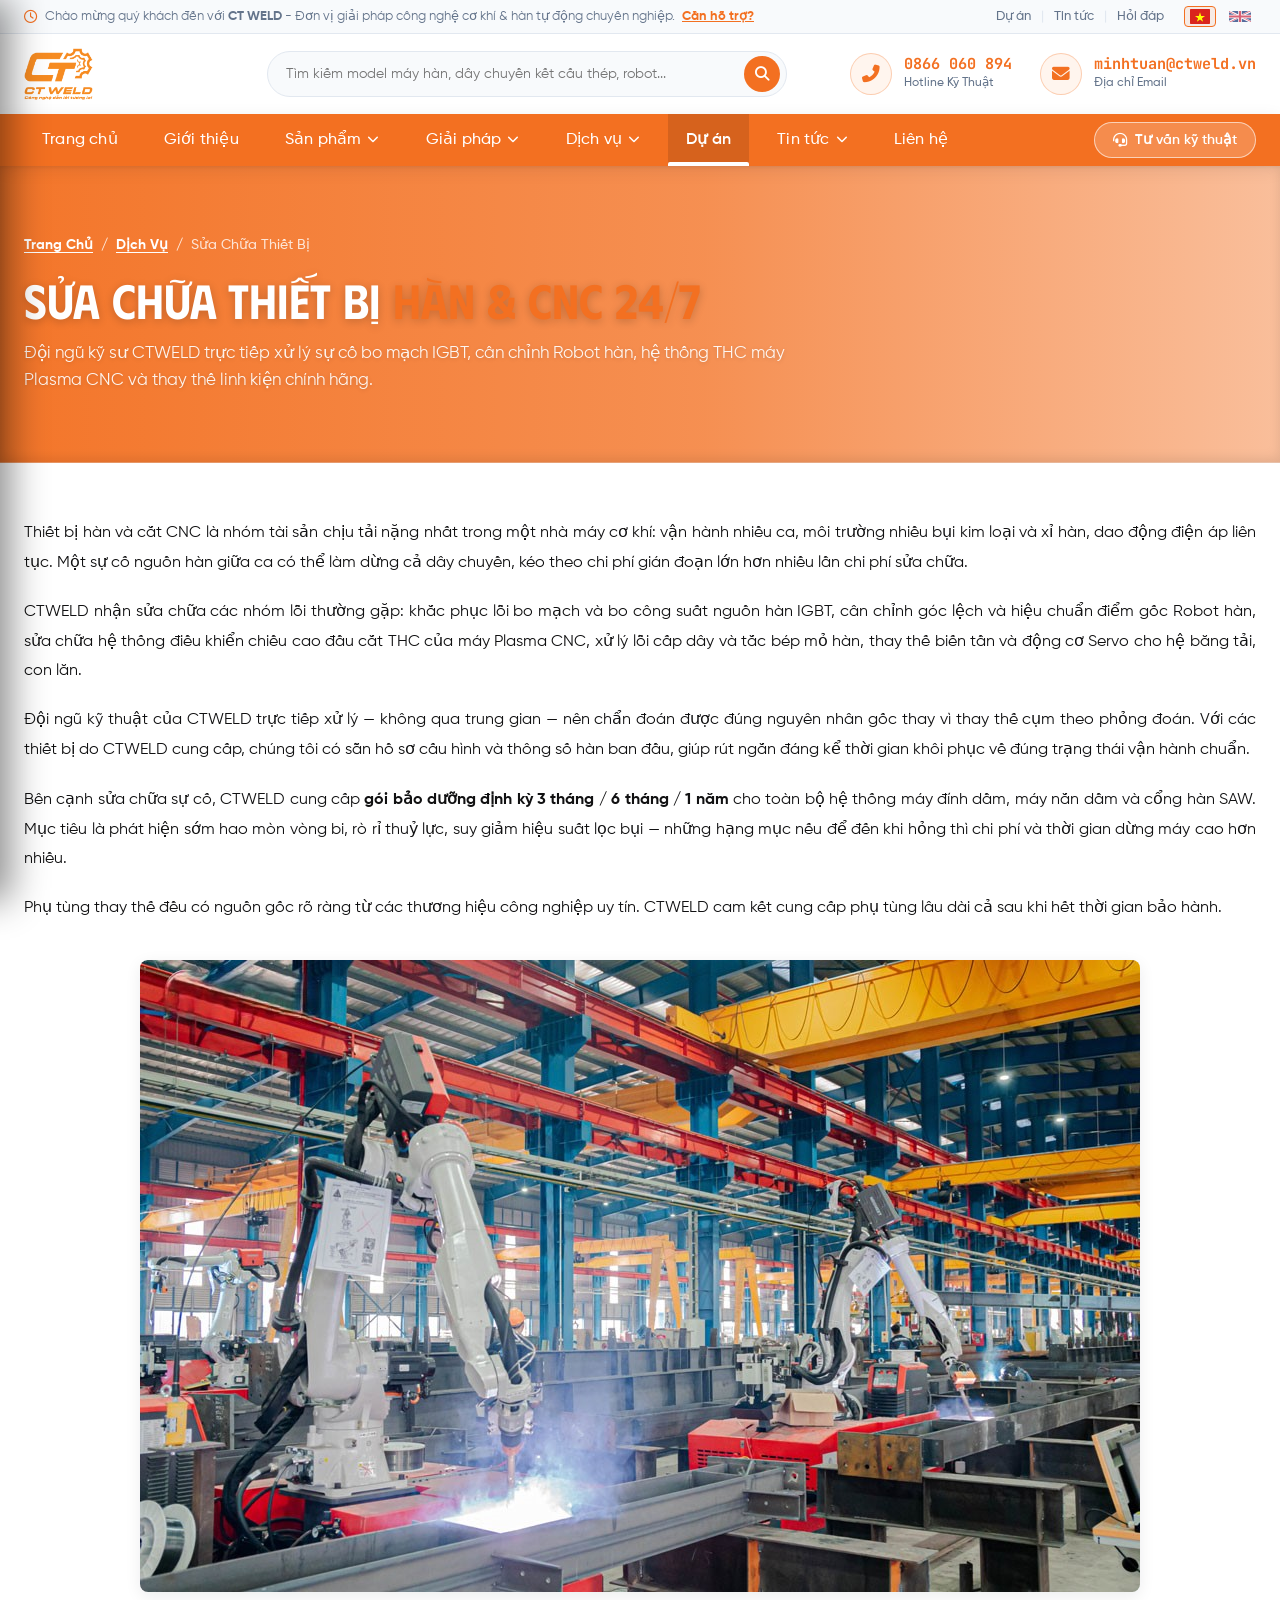
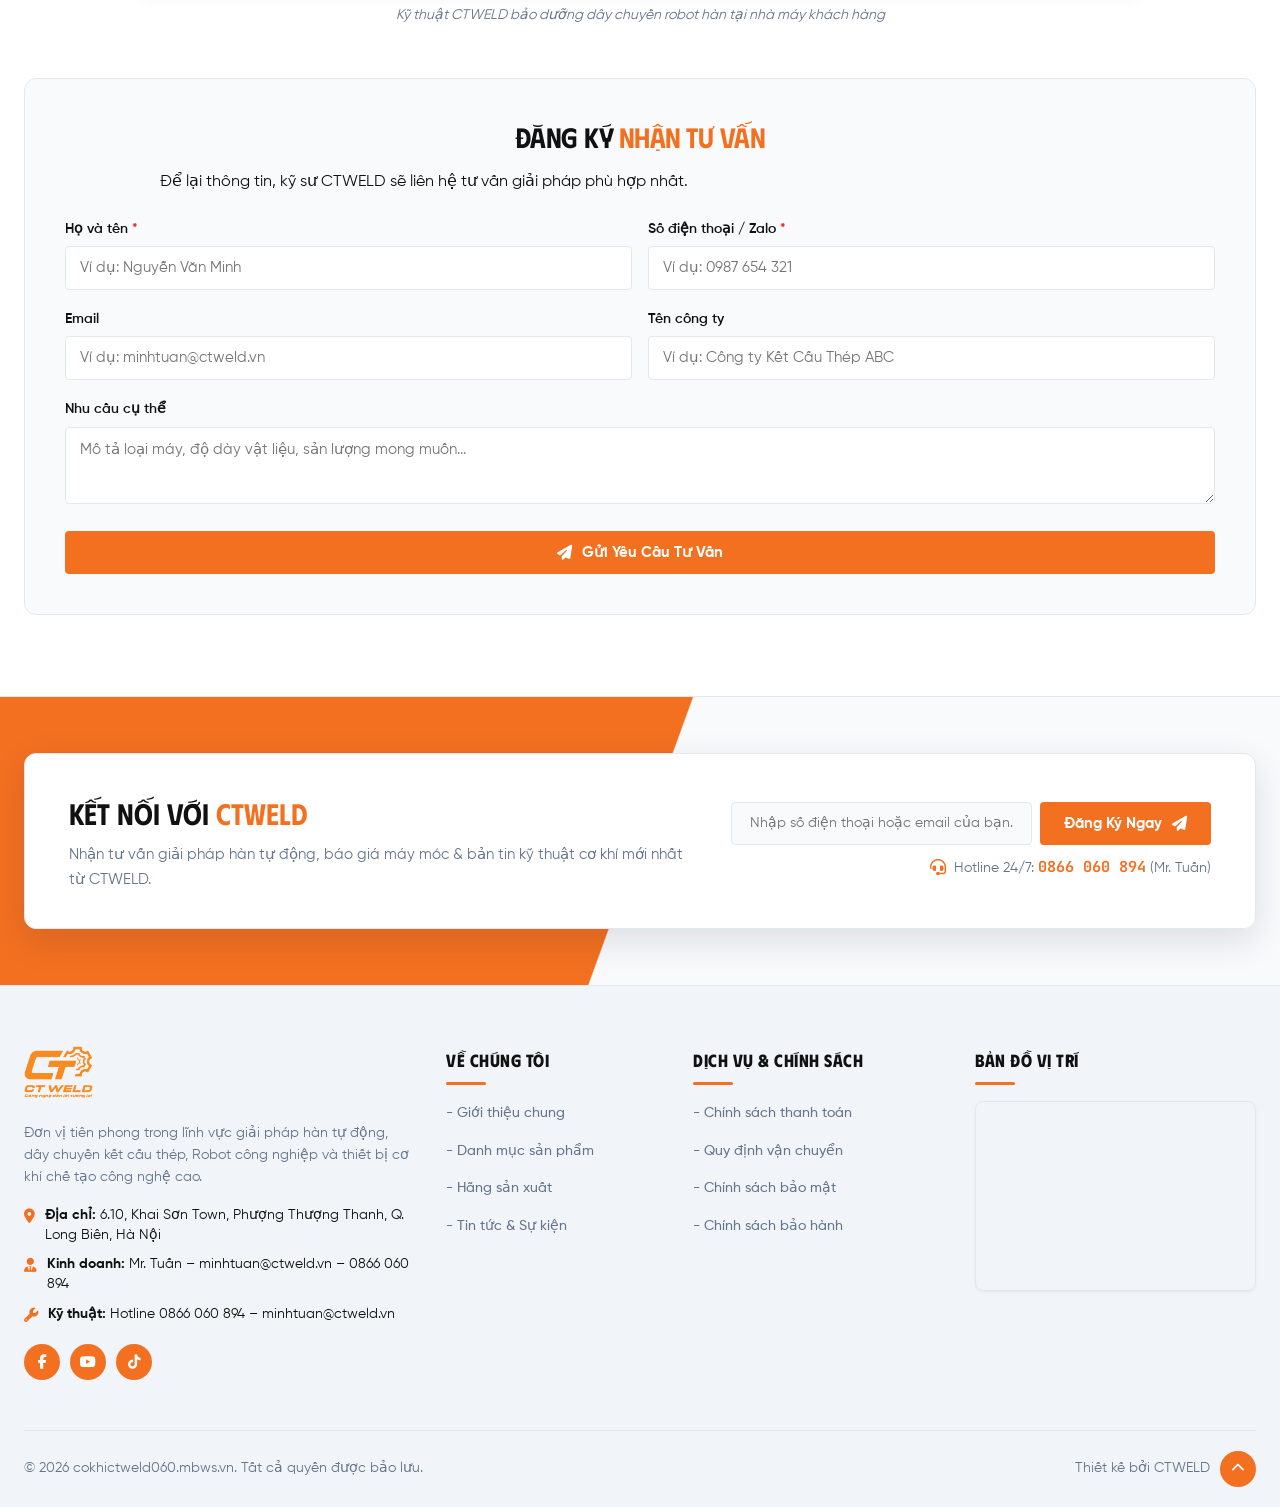
==== commit 773aceeb: "Replace emoji flags with flat rectangular SVG flags (Vietnam & UK) and orange active border" ====
--- a/dich-vu-chi-tiet.html
+++ b/dich-vu-chi-tiet.html
@@ -29,8 +29,8 @@
             <a href="lien-he.html">Hỏi đáp</a>
           </div>
           <div class="flags-lang">
-            <button class="flag-btn active" title="Tiếng Việt">🇻🇳</button>
-            <button class="flag-btn" title="English">🇺🇸</button>
+            <button class="flag-btn active" title="Tiếng Việt"><svg class="flag-icon" viewBox="0 0 640 480" width="22" height="15" aria-hidden="true"><rect width="640" height="480" fill="#DA251D"/><polygon points="320,105 358,222 481,222 381,294 419,411 320,339 221,411 259,294 159,222 282,222" fill="#FFFF00"/></svg></button>
+            <button class="flag-btn" title="English"><svg class="flag-icon" viewBox="0 0 60 30" width="22" height="15" aria-hidden="true"><clipPath id="uk-top-s"><path d="M0,0 v30 h60 v-30 z"/></clipPath><clipPath id="uk-top-t"><path d="M30,15 h30 v15 z v15 h-30 z h-30 v-15 z v-15 h30 z"/></clipPath><g clip-path="url(#uk-top-s)"><path d="M0,0 v30 h60 v-30 z" fill="#012169"/><path d="M0,0 L60,30 M60,0 L0,30" stroke="#fff" stroke-width="6"/><path d="M0,0 L60,30 M60,0 L0,30" clip-path="url(#uk-top-t)" stroke="#C8102E" stroke-width="4"/><path d="M30,0 v30 M0,15 h60" stroke="#fff" stroke-width="10"/><path d="M30,0 v30 M0,15 h60" stroke="#C8102E" stroke-width="6"/></g></svg></button>
           </div>
         </div>
       </div>
@@ -366,8 +366,8 @@
     </ul>
 
     <div class="mobile-drawer-lang">
-      <button class="flag-btn active" title="Tiếng Việt">🇻🇳</button>
-      <button class="flag-btn" title="English">🇬🇧</button>
+      <button class="flag-btn active" title="Tiếng Việt"><svg class="flag-icon" viewBox="0 0 640 480" width="26" height="18" aria-hidden="true"><rect width="640" height="480" fill="#DA251D"/><polygon points="320,105 358,222 481,222 381,294 419,411 320,339 221,411 259,294 159,222 282,222" fill="#FFFF00"/></svg></button>
+      <button class="flag-btn" title="English"><svg class="flag-icon" viewBox="0 0 60 30" width="26" height="18" aria-hidden="true"><clipPath id="uk-mob-s"><path d="M0,0 v30 h60 v-30 z"/></clipPath><clipPath id="uk-mob-t"><path d="M30,15 h30 v15 z v15 h-30 z h-30 v-15 z v-15 h30 z"/></clipPath><g clip-path="url(#uk-mob-s)"><path d="M0,0 v30 h60 v-30 z" fill="#012169"/><path d="M0,0 L60,30 M60,0 L0,30" stroke="#fff" stroke-width="6"/><path d="M0,0 L60,30 M60,0 L0,30" clip-path="url(#uk-mob-t)" stroke="#C8102E" stroke-width="4"/><path d="M30,0 v30 M0,15 h60" stroke="#fff" stroke-width="10"/><path d="M30,0 v30 M0,15 h60" stroke="#C8102E" stroke-width="6"/></g></svg></button>
     </div>
   </nav>
 
--- a/css/style.css
+++ b/css/style.css
@@ -336,21 +336,36 @@
 .flags-lang {
   display: flex;
   align-items: center;
-  gap: 6px;
+  gap: 8px;
 }
 
 .flag-btn {
   background: transparent;
-  font-size: 1.1rem;
+  border: 1.5px solid transparent;
+  border-radius: 4px;
   cursor: pointer;
-  opacity: 0.7;
-  transition: transform var(--transition-fast), opacity var(--transition-fast);
-  padding: 0 2px;
-}
-
-.flag-btn.active, .flag-btn:hover {
+  opacity: 0.65;
+  transition: all var(--transition-fast);
+  padding: 2px 4px;
+  display: inline-flex;
+  align-items: center;
+  justify-content: center;
+}
+
+.flag-icon {
+  display: block;
+  border-radius: 2px;
+  overflow: hidden;
+}
+
+.flag-btn:hover {
+  opacity: 0.9;
+}
+
+.flag-btn.active {
   opacity: 1;
-  transform: scale(1.15);
+  border-color: var(--color-brand-orange) !important;
+  background: rgba(243, 112, 33, 0.1);
 }
 
 /* Middle Header Bar */
@@ -3749,30 +3764,27 @@
   border-top: 1px solid rgba(255, 255, 255, 0.07);
   background: #181B1E;
 }
-.mobile-drawer-lang .flag-btn,
-.mobile-drawer-lang button {
+.mobile-drawer-lang .flag-btn {
   background: rgba(255, 255, 255, 0.06);
-  border: 1px solid rgba(255, 255, 255, 0.15);
+  border: 1.5px solid rgba(255, 255, 255, 0.15);
   border-radius: var(--radius-sm);
   padding: 6px 12px;
-  font-size: 1.3rem;
-  line-height: 1;
   cursor: pointer;
   display: inline-flex;
   align-items: center;
   justify-content: center;
   transition: all var(--transition-fast);
-}
-.mobile-drawer-lang .flag-btn:hover,
-.mobile-drawer-lang button:hover {
+  opacity: 0.7;
+}
+.mobile-drawer-lang .flag-btn:hover {
   background: rgba(255, 255, 255, 0.12);
-  transform: scale(1.08);
-}
-.mobile-drawer-lang .flag-btn.active,
-.mobile-drawer-lang button.active {
-  border-color: var(--color-brand-orange);
+  opacity: 1;
+}
+.mobile-drawer-lang .flag-btn.active {
+  border: 1.5px solid var(--color-brand-orange) !important;
   background: rgba(243, 112, 33, 0.18);
-  box-shadow: 0 0 0 1px var(--color-brand-orange);
+  opacity: 1;
+  box-shadow: none;
 }
 
 body.drawer-open { overflow: hidden; }
@@ -3835,8 +3847,11 @@
   .proj-card { flex-basis: calc((100% - 28px) / 2.2); }
 
   /* About: xếp dọc, ảnh lên trên */
-  .about-grid { grid-template-columns: 1fr; gap: 32px; }
-  .about-media { order: -1; }
+  .about-top-grid { grid-template-columns: 1fr; gap: 36px; }
+  .about-top-grid .about-media { order: -1; }
+  .about-top-grid .media-wrapper { height: 340px; }
+  .about-title { font-size: 2.1rem; }
+  .about-stats-grid { grid-template-columns: repeat(2, 1fr); gap: 16px; }
 
   /* Tầm nhìn / Sứ mệnh: xếp dọc, ảnh luôn lên trên */
   .vm-block,
@@ -3863,6 +3878,20 @@
     padding-top: 48px !important;
     padding-bottom: 48px !important;
   }
+
+  /* About section mobile */
+  .about-top-grid { grid-template-columns: 1fr; gap: 24px; }
+  .about-top-grid .about-media { order: -1; }
+  .about-top-grid .media-wrapper { height: 240px; }
+  .about-title { font-size: 1.65rem !important; line-height: 1.3; }
+  .about-sapo { font-size: 0.95rem; padding-left: 12px; margin-bottom: 14px; }
+  .about-body { font-size: 0.9rem; line-height: 1.55; }
+  .about-stats-grid { grid-template-columns: repeat(2, 1fr) !important; gap: 12px; }
+  .stat-box { padding: 14px 10px; }
+  .stat-number { font-size: 1.9rem; }
+  .stat-label { font-size: 0.775rem; white-space: normal; }
+  .about-cta-center { margin-top: 24px; }
+  .about-cta-center .btn { width: 100%; justify-content: center; }
 
   /* Topbar chỉ giữ cờ ngôn ngữ */
   .quick-links { display: none; }
@@ -3878,10 +3907,8 @@
   .news-grid-3,
   .grid3,
   .core-values-grid,
-  .about-stats,
   .form-row-2,
   .footer-top { grid-template-columns: 1fr; }
-  .about-stats { gap: 22px; }
 
   /* Carousel: 1 thẻ / khung; dự án 1.15 thẻ để lộ mép thẻ sau */
   .prod-carousel-track > .prod-card { flex-basis: 100%; }
@@ -3895,7 +3922,6 @@
   .section-title-underline { font-size: 1.5rem; }
   .archive-page-title { font-size: 1.75rem; }
   .article-page-title { font-size: 1.5rem; }
-  .stat-box .stat-number { font-size: 2.1rem; }
 
   /* Hàng tiêu đề + CTA: xếp dọc */
   .section-head-row { flex-direction: column; align-items: flex-start; gap: 18px; }
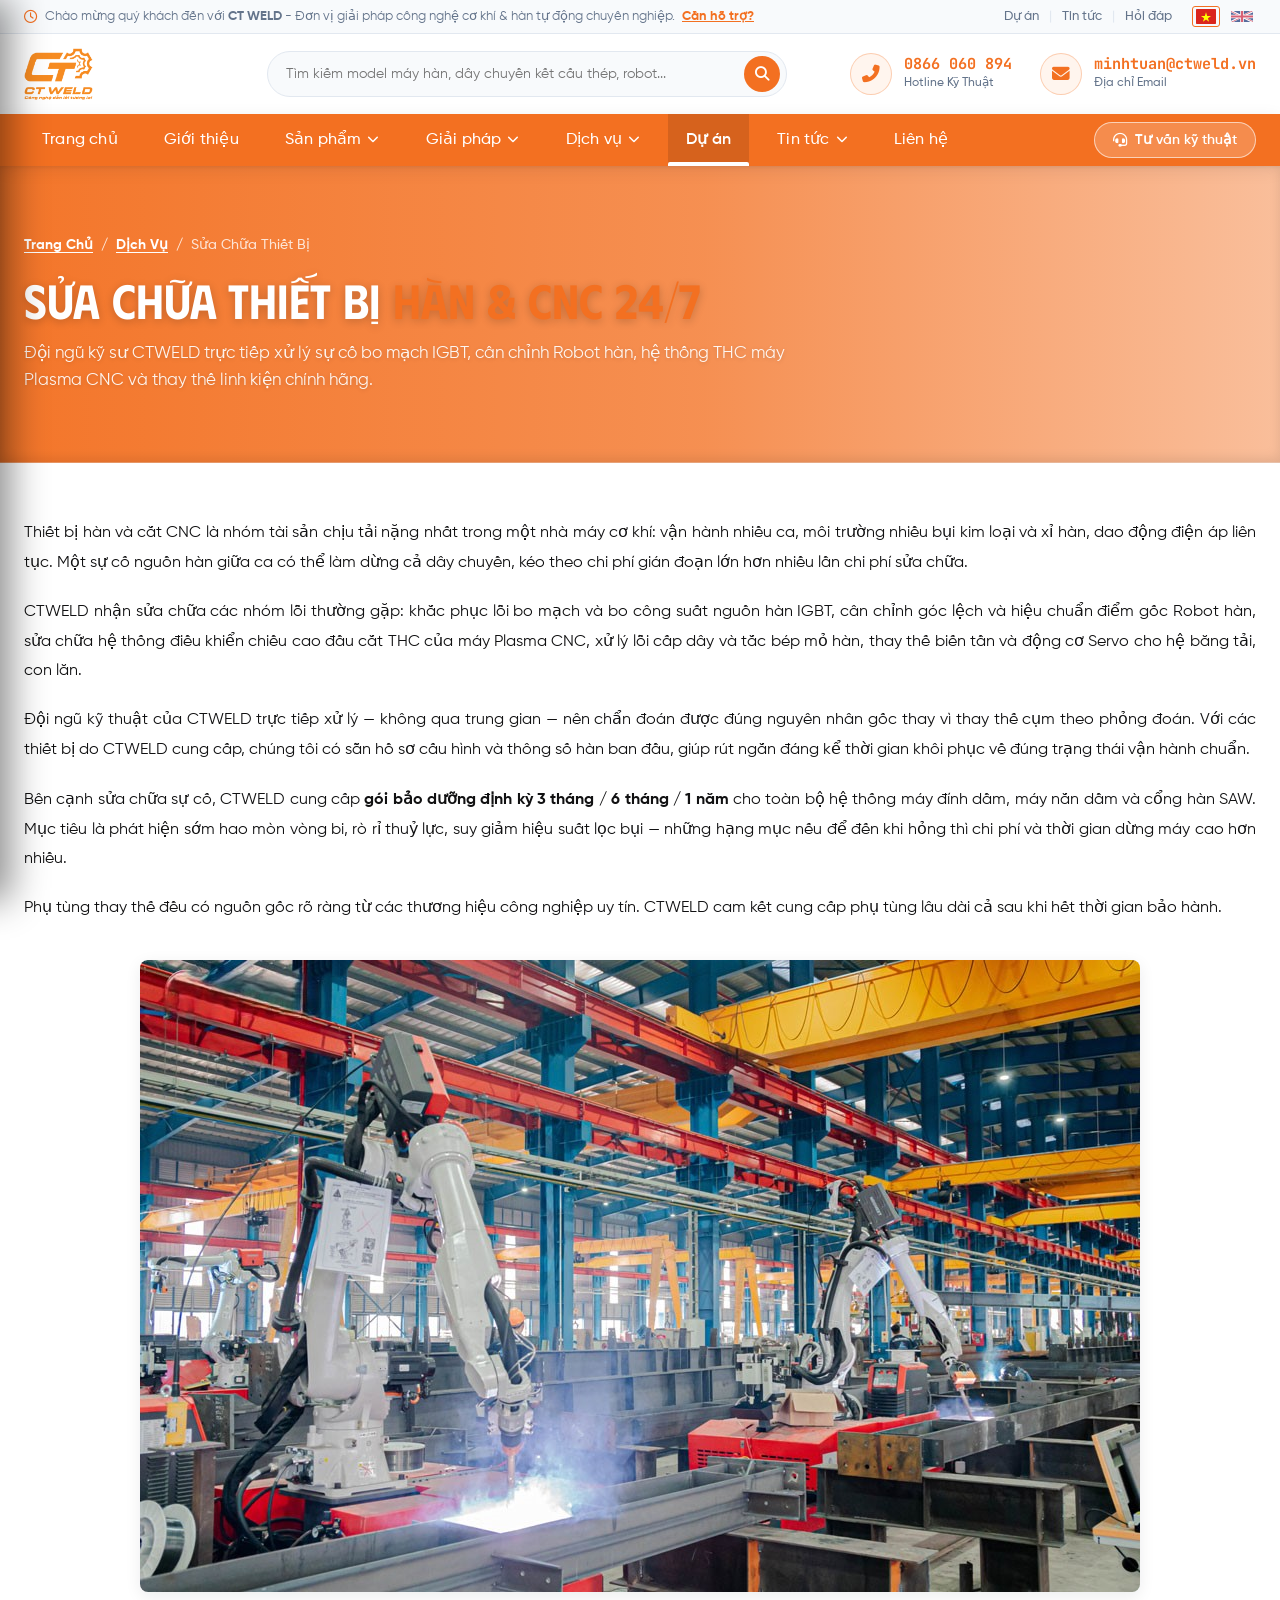
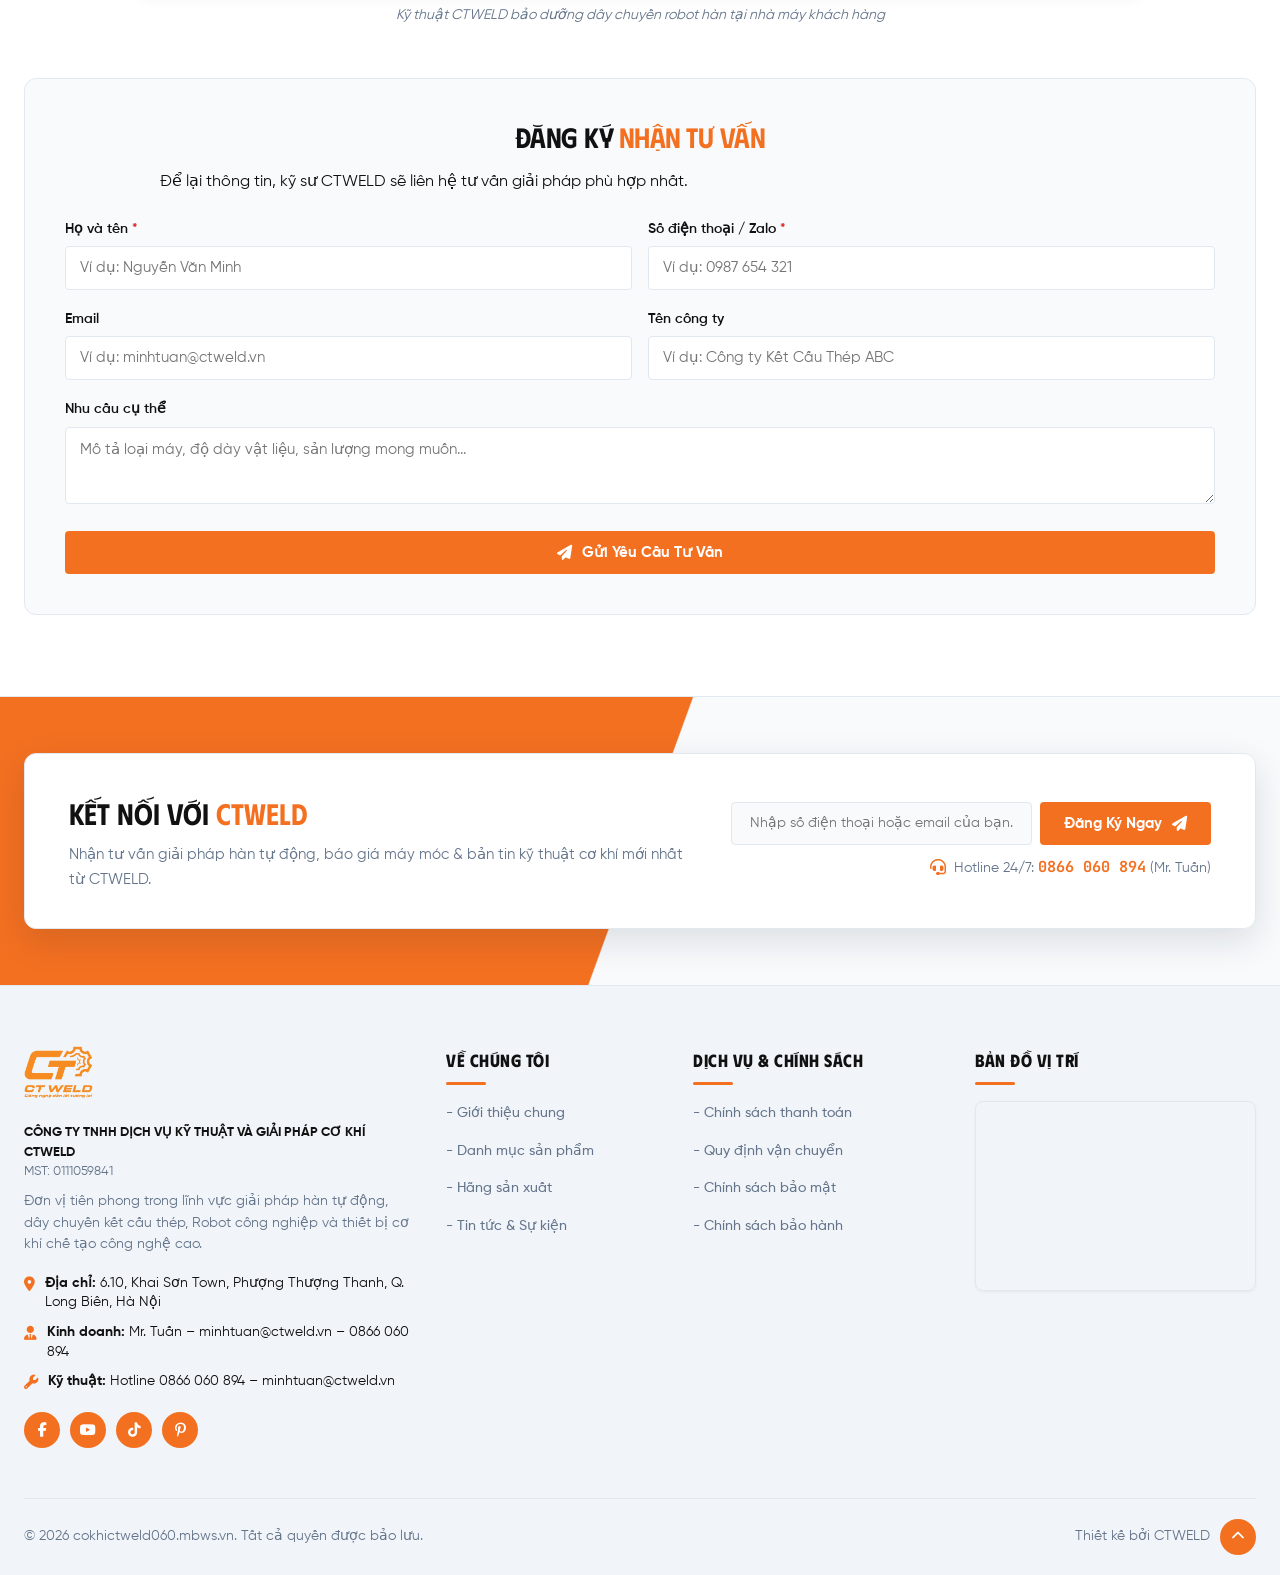
==== commit aaa1c719: "Render the real product content, hide invented data, apply the 12 review notes Two things in one pas" ====
--- a/dich-vu-chi-tiet.html
+++ b/dich-vu-chi-tiet.html
@@ -233,6 +233,7 @@
           <div class="footer-logo-box">
             <img src="logoweld.png" alt="CT WELD" class="logo-img">
           </div>
+          <p class="footer-legal-name"><strong>CÔNG TY TNHH DỊCH VỤ KỸ THUẬT VÀ GIẢI PHÁP CƠ KHÍ CTWELD</strong><br><span class="footer-tax">MST: 0111059841</span></p>
           <p class="footer-desc-text">
             Đơn vị tiên phong trong lĩnh vực giải pháp hàn tự động, dây chuyền kết cấu thép, Robot công nghiệp và thiết bị cơ khí chế tạo công nghệ cao.
           </p>
@@ -255,6 +256,7 @@
             <a href="https://www.facebook.com/ctweld.SME/" target="_blank" class="social-circle-btn" title="Facebook"><i class="fab fa-facebook-f"></i></a>
             <a href="https://www.youtube.com/@ctweld_SME" target="_blank" class="social-circle-btn" title="Youtube"><i class="fab fa-youtube"></i></a>
             <a href="https://www.tiktok.com/@ctweld_sme" target="_blank" class="social-circle-btn" title="TikTok"><i class="fab fa-tiktok"></i></a>
+            <a href="https://www.pinterest.com/ctweld_SME/" target="_blank" class="social-circle-btn" title="Pinterest"><i class="fab fa-pinterest-p"></i></a>
           </div>
         </div>
 
--- a/css/style.css
+++ b/css/style.css
@@ -340,16 +340,17 @@
 }
 
 .flag-btn {
-  background: transparent;
-  border: 1.5px solid transparent;
-  border-radius: 4px;
+  background: transparent !important;
+  border: 1.5px solid transparent !important;
+  border-radius: 3px;
   cursor: pointer;
   opacity: 0.65;
   transition: all var(--transition-fast);
-  padding: 2px 4px;
+  padding: 2px;
   display: inline-flex;
   align-items: center;
   justify-content: center;
+  line-height: 1;
 }
 
 .flag-icon {
@@ -359,13 +360,14 @@
 }
 
 .flag-btn:hover {
-  opacity: 0.9;
+  opacity: 0.95;
+  background: transparent !important;
 }
 
 .flag-btn.active {
   opacity: 1;
-  border-color: var(--color-brand-orange) !important;
-  background: rgba(243, 112, 33, 0.1);
+  border: 1.5px solid var(--color-brand-orange) !important;
+  background: transparent !important;
 }
 
 /* Middle Header Bar */
@@ -1753,6 +1755,18 @@
   line-height: 1.5;
 }
 
+.featured-projects-grid {
+  display: grid;
+  grid-template-columns: repeat(3, 1fr);
+  gap: 28px;
+}
+
+.featured-projects-grid .project-card {
+  flex: none;
+  min-width: 0;
+  width: 100%;
+}
+
 /* ==========================================================================
    7. STRATEGIC PARTNERS MARQUEE
    ========================================================================== */
@@ -1934,7 +1948,7 @@
    ========================================================================== */
 .history-sticky-section {
   position: relative;
-  height: 220vh;
+  height: 260vh;
   background-color: var(--color-bg-light);
   border-top: 1px solid var(--color-border);
 }
@@ -1950,11 +1964,16 @@
   padding: 30px 0;
 }
 
+.timeline-slider-wrap {
+  position: relative;
+  width: 100%;
+  max-width: 1440px;
+  margin: 0 auto;
+}
+
 .timeline-viewport {
   position: relative;
   width: 100%;
-  max-width: 1440px;
-  margin: 0 auto;
   overflow: hidden;
   padding: 20px 0;
 }
@@ -2727,12 +2746,6 @@
 /* --------------------------------------------------------------------------
    2. TRANG CHỦ MỤC 3.0 — 4 ô số liệu 2x2 (nhãn trên, kẻ ngang, số lớn dưới)
    -------------------------------------------------------------------------- */
-.about-stats {
-  display: grid;
-  grid-template-columns: repeat(2, 1fr);
-  gap: 28px 40px;
-  margin: 32px 0;
-}
 .stat-box { display: flex; flex-direction: column; gap: 10px; }
 .stat-box .stat-label {
   order: 1;
@@ -2749,7 +2762,6 @@
   line-height: 1;
   color: var(--color-brand-orange);
 }
-.about-cta-center { text-align: center; margin-top: 8px; }
 
 /* --------------------------------------------------------------------------
    3. TRANG CHỦ MỤC 4.0 — card danh mục có DANH SÁCH SẢN PHẨM bên trong
@@ -3626,7 +3638,7 @@
 }
 .contact-form-block { max-width: 1080px; margin: 0 auto; }
 .contact-form-lead { font-size: 0.9rem; font-weight: 700; color: var(--color-text-heading); margin: 18px 0 26px; }
-.contact-submit-row { text-align: center; margin-top: 28px; }
+.contact-submit-row { text-align: center; margin-top: 32px; margin-bottom: 56px; }
 .contact-address-section { padding: 0 0 48px; background: var(--color-bg-white); }
 .contact-address-list { list-style: none; margin: 0 auto; padding: 0; max-width: 1080px; display: flex; flex-direction: column; gap: 14px; }
 .contact-address-list li {
@@ -3765,26 +3777,31 @@
   background: #181B1E;
 }
 .mobile-drawer-lang .flag-btn {
-  background: rgba(255, 255, 255, 0.06);
-  border: 1.5px solid rgba(255, 255, 255, 0.15);
-  border-radius: var(--radius-sm);
-  padding: 6px 12px;
+  background: transparent !important;
+  border: 1.5px solid transparent !important;
+  border-radius: 3px;
+  padding: 2px;
   cursor: pointer;
   display: inline-flex;
   align-items: center;
   justify-content: center;
   transition: all var(--transition-fast);
-  opacity: 0.7;
+  opacity: 0.6;
+  line-height: 1;
 }
 .mobile-drawer-lang .flag-btn:hover {
-  background: rgba(255, 255, 255, 0.12);
+  background: transparent !important;
   opacity: 1;
 }
 .mobile-drawer-lang .flag-btn.active {
   border: 1.5px solid var(--color-brand-orange) !important;
-  background: rgba(243, 112, 33, 0.18);
+  background: transparent !important;
   opacity: 1;
   box-shadow: none;
+}
+.mobile-drawer-lang .flag-icon {
+  display: block;
+  border-radius: 2px;
 }
 
 body.drawer-open { overflow: hidden; }
@@ -3839,6 +3856,7 @@
   /* Grid chung 3 -> 2 cột */
   .prod-grid-3,
   .news-grid-3,
+  .featured-projects-grid,
   .grid3 { grid-template-columns: repeat(2, 1fr); }
   .core-values-grid { grid-template-columns: repeat(2, 1fr); }
 
@@ -3862,6 +3880,38 @@
   .product-page-layout,
   .news-page-layout { grid-template-columns: 1fr; }
   .product-sidebar { order: 2; }
+
+  /* Connect CTA Card Tablet */
+  .connect-card {
+    flex-direction: column;
+    align-items: flex-start;
+    gap: 24px;
+    padding: 32px 28px;
+  }
+  .connect-action {
+    min-width: 100%;
+    width: 100%;
+    align-items: flex-start;
+  }
+
+  /* Sticky Timeline Tablet */
+  .timeline-track { padding: 0 60px; gap: 48px; }
+  .timeline-line-bg { left: 60px; right: 60px; }
+  .timeline-col { width: 250px; }
+  .slot-top, .slot-bottom { height: 180px; }
+  .date-text { font-size: 2.2rem; }
+
+  /* Footer tablet */
+  .footer-top {
+    grid-template-columns: 1.5fr 1fr 1fr;
+    gap: 32px;
+  }
+  .footer-top > div:last-child {
+    grid-column: 1 / -1;
+  }
+  .footer-map-box {
+    height: 200px;
+  }
 
   .section-head-row { flex-wrap: wrap; }
   .contact-hero img { aspect-ratio: 16 / 9; }
@@ -3905,10 +3955,131 @@
   .category-grid,
   .prod-grid-3,
   .news-grid-3,
+  .featured-projects-grid,
   .grid3,
   .core-values-grid,
-  .form-row-2,
-  .footer-top { grid-template-columns: 1fr; }
+  .form-row-2 { grid-template-columns: 1fr !important; }
+
+  /* Trên Mobile chỉ hiện 4 thẻ dự án tiêu biểu */
+  .featured-projects-grid > .project-card:nth-child(n+5) {
+    display: none !important;
+  }
+  .featured-projects-grid .proj-thumb {
+    height: 190px;
+  }
+  .featured-projects-grid .proj-body {
+    padding: 18px 16px;
+  }
+  .featured-projects-grid .proj-title {
+    white-space: normal;
+    font-size: 1.05rem;
+    line-height: 1.35;
+  }
+
+  /* Sticky Timeline Mobile (Giá trị cốt lõi CTWELD) -> Thu gọn không gian, vuốt chạm mượt mà */
+  .history-sticky-section {
+    height: auto !important;
+    padding: 44px 0 48px !important;
+    background-color: var(--color-bg-light);
+  }
+  .history-sticky-container {
+    position: static !important;
+    height: auto !important;
+    padding: 0 !important;
+    display: block !important;
+  }
+  .history-sticky-section .section-header {
+    margin-bottom: 24px !important;
+    padding: 0 12px;
+    text-align: center;
+  }
+  .history-sticky-section .section-title {
+    font-size: 1.6rem !important;
+    margin-bottom: 8px;
+  }
+  .history-sticky-section .section-subtitle {
+    font-size: 0.875rem;
+    line-height: 1.5;
+  }
+  .timeline-slider-wrap {
+    position: relative;
+    width: 100%;
+    overflow: visible;
+  }
+  .timeline-viewport {
+    padding: 10px 0;
+    margin: 0 auto;
+    overflow-x: auto;
+    -webkit-overflow-scrolling: touch;
+    scrollbar-width: none;
+  }
+  .timeline-viewport::-webkit-scrollbar {
+    display: none;
+  }
+  .timeline-track {
+    padding: 0 44px;
+    gap: 20px;
+    width: max-content;
+  }
+  .timeline-line-bg {
+    left: 44px;
+    right: 44px;
+    height: 2px;
+  }
+  .timeline-col {
+    width: 220px;
+  }
+  .slot-top, .slot-bottom {
+    height: 110px;
+    padding: 2px 0;
+  }
+  .slot-top {
+    justify-content: flex-end;
+    padding-bottom: 6px;
+  }
+  .slot-bottom {
+    justify-content: flex-start;
+    padding-top: 6px;
+  }
+  .date-text {
+    font-size: 1.65rem;
+    margin-bottom: 2px;
+  }
+  .desc-text {
+    font-size: 0.8rem !important;
+    line-height: 1.35;
+    max-width: 195px;
+  }
+  .node-circle {
+    width: 36px;
+    height: 36px;
+    font-size: 0.85rem;
+  }
+  .timeline-arrow {
+    display: flex !important;
+    position: absolute;
+    top: 50%;
+    transform: translateY(-50%);
+    width: 38px;
+    height: 38px;
+    border-radius: 50%;
+    background: #FFFFFF;
+    border: 1.5px solid var(--color-brand-orange);
+    color: var(--color-brand-orange);
+    box-shadow: 0 4px 12px rgba(0, 0, 0, 0.18);
+    z-index: 60;
+    cursor: pointer;
+    align-items: center;
+    justify-content: center;
+    font-size: 0.9rem;
+    transition: all var(--transition-fast);
+  }
+  .timeline-arrow:hover, .timeline-arrow:active {
+    background: var(--color-brand-orange);
+    color: #FFFFFF;
+  }
+  .timeline-arrow.prev { left: 4px; }
+  .timeline-arrow.next { right: 4px; }
 
   /* Carousel: 1 thẻ / khung; dự án 1.15 thẻ để lộ mép thẻ sau */
   .prod-carousel-track > .prod-card { flex-basis: 100%; }
@@ -3944,9 +4115,120 @@
   .contact-hero img { aspect-ratio: 4 / 3; }
   .contact-map-section iframe { height: 320px; }
 
-  /* Footer + nút liên hệ nhanh */
-  .footer-top { gap: 32px; }
-  .footer-bottom { flex-direction: column; gap: 12px; text-align: center; }
+  /* Connect CTA Card Mobile */
+  .connect-section {
+    padding: 36px 0;
+    background: var(--color-brand-orange);
+  }
+  .connect-card {
+    flex-direction: column;
+    align-items: stretch;
+    gap: 20px;
+    padding: 24px 18px;
+    border-radius: var(--radius-md);
+    box-shadow: 0 4px 18px rgba(0, 0, 0, 0.08);
+  }
+  .connect-title {
+    font-size: 1.45rem !important;
+    line-height: 1.3;
+    margin-bottom: 8px;
+    white-space: normal;
+    text-wrap: balance;
+  }
+  .connect-desc {
+    font-size: 0.875rem;
+    line-height: 1.55;
+  }
+  .connect-action {
+    min-width: 0 !important;
+    width: 100%;
+    align-items: stretch;
+    gap: 12px;
+  }
+  .connect-form {
+    flex-direction: column;
+    width: 100%;
+    gap: 10px;
+  }
+  .connect-input {
+    width: 100%;
+    padding: 12px 14px;
+    font-size: 0.875rem;
+    border-radius: var(--radius-sm);
+  }
+  .connect-form .btn {
+    width: 100%;
+    justify-content: center;
+    padding: 12px 20px;
+  }
+  .connect-hotline {
+    justify-content: center;
+    font-size: 0.85rem;
+    margin-top: 4px;
+  }
+
+  /* Footer Mobile */
+  .main-footer {
+    padding-top: 40px;
+    padding-bottom: 20px;
+  }
+  .footer-top {
+    grid-template-columns: 1fr !important;
+    gap: 28px;
+    padding-bottom: 30px;
+  }
+  .footer-top > div:last-child {
+    grid-column: auto;
+  }
+  .footer-logo-box .logo-img {
+    height: 42px;
+  }
+  .footer-desc-text {
+    font-size: 0.875rem;
+    line-height: 1.6;
+    margin-bottom: 16px;
+  }
+  .footer-contact-list {
+    font-size: 0.85rem;
+    gap: 10px;
+    margin-bottom: 18px;
+  }
+  .footer-heading {
+    font-size: 1rem;
+    margin-bottom: 12px;
+  }
+  .footer-heading::after {
+    margin-top: 6px;
+    width: 32px;
+  }
+  .footer-dash-links li {
+    margin-bottom: 8px;
+  }
+  .footer-dash-links a {
+    font-size: 0.875rem;
+  }
+  .footer-map-box {
+    height: 200px;
+    width: 100%;
+  }
+  .footer-bottom {
+    flex-direction: column;
+    gap: 12px;
+    text-align: center;
+    padding: 16px 0 10px;
+    font-size: 0.8rem;
+    line-height: 1.5;
+  }
+  .footer-bottom > div {
+    display: flex;
+    flex-direction: column;
+    align-items: center;
+    gap: 6px;
+  }
+  .back-to-top-btn {
+    margin: 6px auto 0;
+  }
+
   .quick-contact-bar { bottom: 12px; right: 12px; }
   .qc-tooltip { display: none; }
 
@@ -4273,16 +4555,23 @@
   background: var(--color-bg-light);
 }
 
+.roi-table-wrapper {
+  width: 100%;
+  overflow-x: auto;
+  -webkit-overflow-scrolling: touch;
+  margin-top: 36px;
+  border-radius: var(--radius-lg);
+  box-shadow: var(--shadow-md);
+  border: 1px solid var(--color-border);
+}
+
 .roi-compare-table {
   width: 100%;
+  min-width: 650px;
   border-collapse: separate;
   border-spacing: 0;
-  border-radius: var(--radius-lg);
-  overflow: hidden;
-  border: 1px solid var(--color-border);
   background: var(--color-bg-white);
-  box-shadow: var(--shadow-md);
-  margin-top: 36px;
+  margin-top: 0;
 }
 
 .roi-compare-table th, .roi-compare-table td {
@@ -4637,3 +4926,278 @@
     transition: none !important;
   }
 }
+
+/* --------------------------------------------------------------------------
+   17. BỔ SUNG 18/08/2026 — data thật + ẩn data mẫu
+   -------------------------------------------------------------------------- */
+
+/* Tên pháp nhân đầy đủ + MST ở footer (Excel Sheet 1 mục 9.0) */
+.footer-legal-name {
+  font-size: 0.8rem;
+  line-height: 1.5;
+  color: var(--color-text-heading);
+  margin-bottom: 10px;
+}
+.footer-legal-name .footer-tax {
+  font-weight: 400;
+  color: var(--color-text-muted);
+}
+
+/* Trang chi tiết sản phẩm — nội dung chính thức từ tài liệu khách hàng */
+.prod-detail-section { padding: 56px 0 72px; background: var(--color-bg-white); }
+.prod-detail-grid {
+  display: grid;
+  grid-template-columns: 1fr 1fr;
+  gap: 48px;
+  margin-bottom: 56px;
+}
+.prod-detail-title {
+  font-family: var(--font-heading);
+  font-size: 1.9rem;
+  font-weight: 700;
+  line-height: 1.3;
+  color: var(--color-text-heading);
+  margin: 0 0 12px;
+}
+.prod-detail-code {
+  font-family: var(--font-mono);
+  font-size: 0.8rem;
+  font-weight: 700;
+  color: var(--color-brand-orange);
+  margin-bottom: 20px;
+}
+.prod-detail-sapo {
+  font-size: 0.975rem;
+  line-height: 1.8;
+  color: var(--color-text-muted);
+  margin-bottom: 24px;
+}
+.prod-highlight-box {
+  background: var(--color-bg-subtle);
+  border: 1px solid var(--color-border);
+  border-radius: var(--radius-md);
+  padding: 20px 22px;
+  margin-bottom: 24px;
+}
+.prod-highlight-box h4 {
+  font-size: 0.85rem;
+  font-weight: 800;
+  text-transform: uppercase;
+  letter-spacing: 0.06em;
+  color: var(--color-text-heading);
+  margin: 0 0 14px;
+}
+.prod-highlight-box ul { list-style: none; margin: 0; padding: 0; display: flex; flex-direction: column; gap: 9px; }
+.prod-highlight-box li {
+  position: relative;
+  padding-left: 15px;
+  font-size: 0.875rem;
+  color: var(--color-text-muted);
+}
+.prod-highlight-box li::before {
+  content: '';
+  position: absolute; left: 0; top: 8px;
+  width: 5px; height: 5px; border-radius: 50%;
+  background: var(--color-brand-orange);
+}
+.prod-highlight-box strong { color: var(--color-text-heading); }
+.prod-detail-actions { display: flex; flex-wrap: wrap; gap: 12px; }
+
+.prod-article { margin: 0 auto; }
+.prod-article p { font-size: 1rem; line-height: 1.85; color: var(--color-text-main); margin-bottom: 18px; }
+.prod-article .article-h2 { font-size: 1.4rem; margin: 38px 0 16px; }
+.prod-article .article-h3 {
+  font-family: var(--font-main);
+  font-size: 1.05rem;
+  font-weight: 700;
+  color: var(--color-text-heading);
+  margin: 24px 0 10px;
+}
+.prod-bullets { margin: 0 0 18px; padding-left: 20px; display: flex; flex-direction: column; gap: 10px; }
+.prod-bullets li { font-size: 0.975rem; line-height: 1.75; color: var(--color-text-main); }
+.specs-note { font-size: 0.85rem; font-style: italic; color: var(--color-text-muted); margin-top: -6px; }
+
+/* FAQ dạng accordion gốc của trình duyệt — không cần JS */
+.faq-list { display: flex; flex-direction: column; gap: 10px; margin-bottom: 32px; }
+.faq-item {
+  border: 1px solid var(--color-border);
+  border-radius: var(--radius-md);
+  background: var(--color-bg-white);
+}
+.faq-item summary {
+  cursor: pointer;
+  padding: 15px 18px;
+  font-size: 0.95rem;
+  font-weight: 700;
+  color: var(--color-text-heading);
+  list-style: none;
+  position: relative;
+  padding-right: 44px;
+}
+.faq-item summary::-webkit-details-marker { display: none; }
+.faq-item summary::after {
+  content: '+';
+  position: absolute;
+  right: 18px; top: 50%;
+  transform: translateY(-50%);
+  font-size: 1.25rem;
+  font-weight: 400;
+  color: var(--color-brand-orange);
+}
+.faq-item[open] summary::after { content: '−'; }
+.faq-item p { padding: 0 18px 16px; margin: 0; font-size: 0.925rem; color: var(--color-text-muted); }
+
+.prod-cta-box {
+  background: var(--color-bg-subtle);
+  border-left: 3px solid var(--color-brand-orange);
+  border-radius: var(--radius-sm);
+  padding: 22px 24px;
+  margin-top: 32px;
+}
+.prod-cta-box p { margin-bottom: 6px; font-size: 0.95rem; }
+.prod-cta-box p:last-child { margin-bottom: 0; color: var(--color-text-muted); }
+.prod-cta-box a { color: var(--color-brand-orange); text-decoration: none; }
+
+.prod-form-section { padding: 0 0 80px; background: var(--color-bg-white); }
+
+@media (max-width: 1024px) {
+  .prod-detail-grid { grid-template-columns: 1fr; gap: 28px; }
+}
+@media (max-width: 768px) {
+  .prod-detail-title { font-size: 1.45rem; }
+  .prod-article .article-h2 { font-size: 1.2rem; }
+  .prod-detail-actions .btn { width: 100%; justify-content: center; }
+}
+
+/* ==========================================================================
+   18. THEO TÀI LIỆU YÊU CẦU SỬA WEB (18/08/2026)
+   ========================================================================== */
+
+/* --- YC#5: băng nhà cung cấp dùng ẢNH LOGO tách nền ---
+   Chưa có file logo thật -> JS sẽ ẩn <img> hỏng và hiện lại tên chữ,
+   nên không bao giờ thấy icon ảnh vỡ. Thả file vào images/logos/<slug>.png
+   là logo tự động hiện lên, không cần sửa code. */
+.partner-logo { display: flex; align-items: center; justify-content: center; min-width: 150px; }
+.partner-logo-img {
+  max-height: 46px;
+  max-width: 150px;
+  width: auto;
+  object-fit: contain;
+  filter: grayscale(100%);
+  opacity: 0.7;
+  transition: all var(--transition-fast);
+}
+.partner-logo:hover .partner-logo-img { filter: none; opacity: 1; }
+.partner-logo-text { display: none; }          /* mặc định ẩn, JS bật lại nếu ảnh lỗi */
+.partner-logo.no-logo .partner-logo-img { display: none; }
+.partner-logo.no-logo .partner-logo-text { display: inline; }
+
+/* --- Ghi chú khi một khối chưa có dữ liệu thật --- */
+.empty-note {
+  text-align: center;
+  padding: 48px 24px;
+  border: 1px dashed var(--color-border);
+  border-radius: var(--radius-md);
+  color: var(--color-text-muted);
+  font-size: 0.925rem;
+}
+.empty-note i { display: block; font-size: 1.75rem; color: var(--color-bg-gray); margin-bottom: 12px; }
+.empty-note p { margin: 0; }
+/* Ẩn ghi chú nếu carousel đã có thẻ thật */
+.prod-carousel:has(.proj-card) ~ .empty-note,
+.prod-carousel:has(.prod-card) ~ .empty-note { display: none; }
+
+/* --- YC#10: cho phép VUỐT carousel trên mobile --- */
+.prod-carousel-viewport { touch-action: pan-y; }
+.prod-carousel-track,
+.projects-track { will-change: transform; }
+
+@media (max-width: 768px) {
+  /* YC#9: đẩy TIÊU ĐỀ lên lấp khoảng trống giữa banner và video.
+     Thứ tự mobile: tiêu đề -> video -> đoạn giới thiệu -> nội dung.
+     Dùng display:contents để các con của .about-text thành item trực tiếp
+     của .about-top-grid, nhờ vậy chèn được .about-media vào GIỮA chúng. */
+  .about-top-grid {
+    display: flex;
+    flex-direction: column;
+    gap: 20px;
+    margin-bottom: 20px;
+  }
+  .about-top-grid > .about-text { display: contents; }
+  .about-top-grid .about-title  { order: 1; margin-bottom: 0; }
+  .about-top-grid .about-media  { order: 2; }
+  .about-top-grid .about-sapo   { order: 3; }
+  .about-top-grid .about-body   { order: 4; }
+  .about-section { padding-top: 24px !important; }
+
+  /* YC#11: trang danh mục / giải pháp bị tràn ngang trên mobile */
+  .product-page-layout,
+  .news-page-layout { grid-template-columns: 1fr !important; gap: 24px; }
+  .product-sidebar { width: 100%; max-width: 100%; }
+  .prod-grid-3,
+  .grid3 { grid-template-columns: 1fr !important; }
+  .product-toolbar { flex-wrap: wrap; gap: 12px; }
+  .product-toolbar > * { min-width: 0; }
+  .toolbar-stats { flex: 1 1 100%; }
+  /* chặn mọi thứ đẩy ngang khỏi màn hình */
+  html, body { overflow-x: hidden; }
+  .container { width: 100%; max-width: 100%; }
+  img, table, iframe { max-width: 100%; }
+}
+
+/* --- YC#12: bộ lọc sản phẩm thành nút ghim, bấm mới mở --- */
+.filter-toggle-btn {
+  display: none;
+  align-items: center;
+  gap: 10px;
+  padding: 12px 20px;
+  margin-bottom: 20px;
+  border: 1px solid var(--color-brand-orange);
+  border-radius: var(--radius-sm);
+  background: var(--color-bg-white);
+  color: var(--color-brand-orange);
+  font-family: var(--font-main);
+  font-size: 0.925rem;
+  font-weight: 700;
+  cursor: pointer;
+  width: 100%;
+  justify-content: center;
+}
+.filter-toggle-btn:hover { background: var(--color-orange-subtle); }
+
+.filter-drawer-overlay {
+  position: fixed; inset: 0; z-index: 1200;
+  background: rgba(15, 23, 42, 0.5);
+  opacity: 0; visibility: hidden;
+  transition: all var(--transition-normal);
+}
+.filter-drawer-overlay.open { opacity: 1; visibility: visible; }
+.filter-drawer-close {
+  display: none;
+  position: sticky; top: 0;
+  width: 100%; padding: 14px 18px;
+  border: none; border-bottom: 1px solid var(--color-border);
+  background: var(--color-bg-white);
+  font-family: var(--font-main); font-size: 0.95rem; font-weight: 700;
+  color: var(--color-text-heading);
+  text-align: left; cursor: pointer;
+}
+
+@media (max-width: 1024px) {
+  /* Sidebar lọc: từ khối bị đẩy xuống chân trang -> drawer trượt từ TRÁI */
+  .filter-toggle-btn { display: flex; }
+  .filter-drawer-close { display: block; }
+  .product-sidebar {
+    position: fixed; top: 0; left: 0; z-index: 1201;
+    width: 320px; max-width: 86vw; height: 100%;
+    background: var(--color-bg-white);
+    box-shadow: var(--shadow-lg);
+    overflow-y: auto;
+    padding: 0 18px 24px;
+    transform: translateX(-100%);
+    transition: transform var(--transition-normal);
+    order: 0;
+  }
+  .product-sidebar.open { transform: translateX(0); }
+  body.filter-open { overflow: hidden; }
+}
